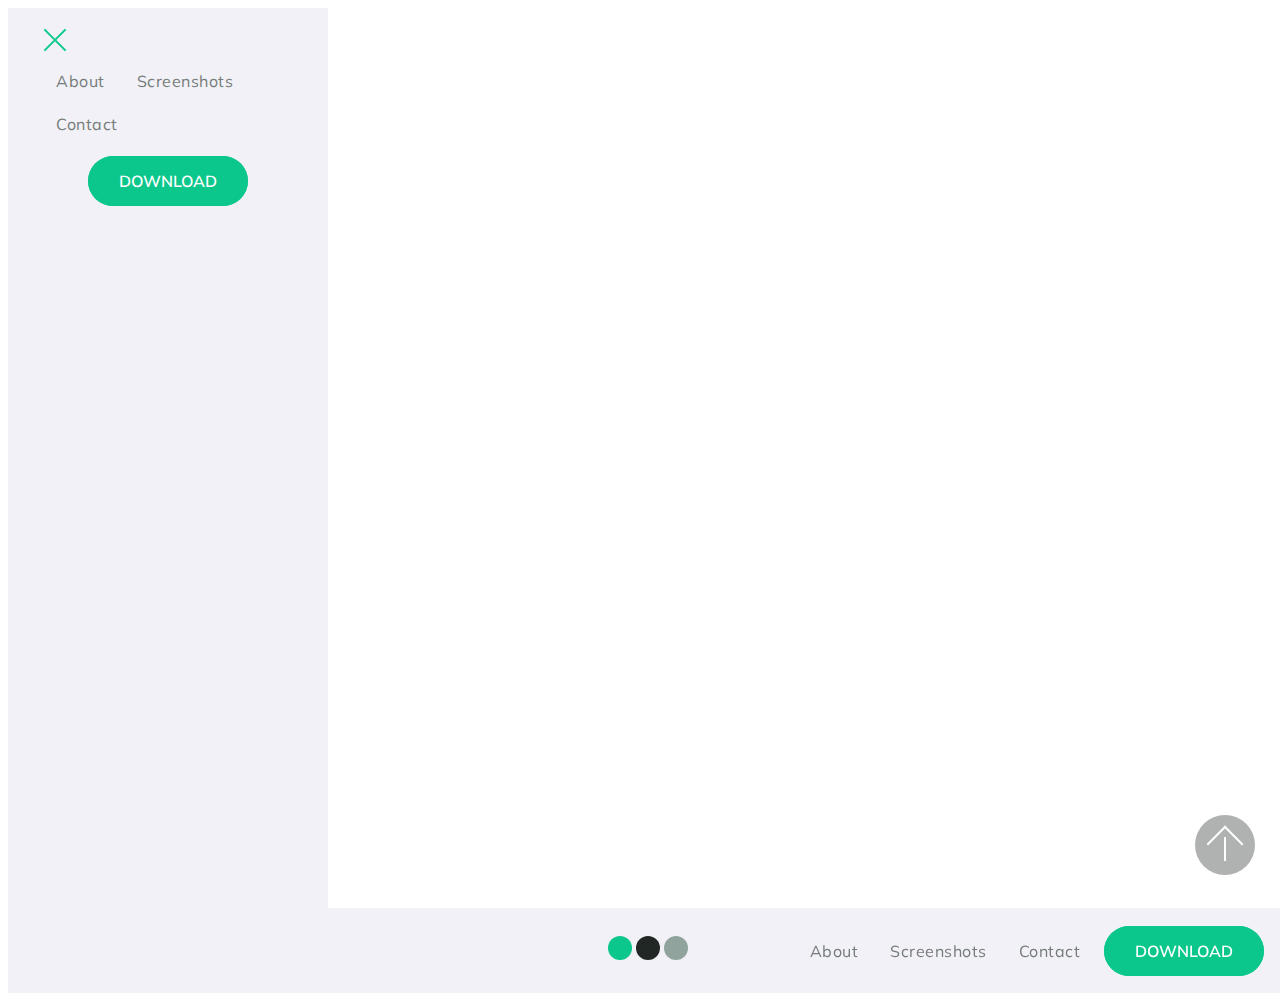
==== download.html @ 9a580a39 "Added Website Files" ====
<!DOCTYPE html>
<html amp >
<head>
  
  <meta charset="UTF-8">
  <meta http-equiv="X-UA-Compatible" content="IE=edge">
  
  <meta name="viewport" content="width=device-width, initial-scale=1, minimum-scale=1">
  <link rel="shortcut icon" href="assets/images/marcouberweed.svg" type="image/x-icon">
  <meta name="description" content="">
  
  <title>Joyleaf | Download</title>
  
<link rel="canonical" href="download.html">
 <style amp-boilerplate>body{-webkit-animation:-amp-start 8s steps(1,end) 0s 1 normal both;-moz-animation:-amp-start 8s steps(1,end) 0s 1 normal both;-ms-animation:-amp-start 8s steps(1,end) 0s 1 normal both;animation:-amp-start 8s steps(1,end) 0s 1 normal both}@-webkit-keyframes -amp-start{from{visibility:hidden}to{visibility:visible}}@-moz-keyframes -amp-start{from{visibility:hidden}to{visibility:visible}}@-ms-keyframes -amp-start{from{visibility:hidden}to{visibility:visible}}@-o-keyframes -amp-start{from{visibility:hidden}to{visibility:visible}}@keyframes -amp-start{from{visibility:hidden}to{visibility:visible}}</style>
<noscript><style amp-boilerplate>body{-webkit-animation:none;-moz-animation:none;-ms-animation:none;animation:none}</style></noscript>
<link href="https://fonts.googleapis.com/css?family=Muli:200,200i,300,300i,400,400i,600,600i,700,700i,800,800i" rel="stylesheet">
 
 <style amp-custom>div, span, p, a, ul, li{font:inherit}*{box-sizing:border-box;outline:none}*:focus{outline:none}body{position:relative;font-style:normal;line-height:1.5;color:#000000}section{background-color:#ffffff;background-position:50% 50%;background-repeat:no-repeat;background-size:cover;overflow:hidden;padding:30px 0}section, .container{position:relative;word-wrap:break-word}p, li{letter-spacing:0.5px;line-height:1.7}ul, p{margin-bottom:0;margin-top:0}a{cursor:pointer}a, a:hover{text-decoration:none}.display-4{word-break:break-word;word-wrap:break-word}strong{font-weight:bold}body{height:auto;min-height:100vh}.mbr-text{font-style:normal;line-height:1.6;width:100%}.btn{text-align:center;position:relative;font-weight:600;font-style:normal;white-space:normal;word-break:break-word;overflow:hidden;z-index:1;margin-left:0.5rem;margin-right:0.5rem;border:1px solid}.gallery-img-wrap amp-img{height:100%}.mbr-white{color:#ffffff}.align-center{text-align:center}@media (max-width: 767px){.align-center{text-align:center}}.mbr-section-btn{margin-left:-.8rem;margin-right:-.8rem;font-size:0}nav .mbr-section-btn{margin-left:0rem;margin-right:0rem}.is-builder section.horizontal-menu .ampstart-btn{display:none}amp-img{width:100%}amp-img img{max-height:100%;max-width:100%}.is-builder amp-img > a + img[async], .is-builder amp-img > a + img[decoding="async"]{display:none}html:not(.is-builder) amp-img > a{position:absolute;top:0;bottom:0;left:0;right:0;z-index:1}.is-builder .temp-amp-sizer{position:absolute}.is-builder amp-youtube .temp-amp-sizer, .is-builder amp-vimeo .temp-amp-sizer{position:static}.is-builder section.horizontal-menu .ampstart-btn{display:none}.mobirise-spinner{position:absolute;top:50%;left:40%;margin-left:10%;-webkit-transform:translate3d(-50%,-50%,0);z-index:4}.mobirise-spinner em{width:24px;height:24px;border-radius:100%;display:inline-block;-webkit-animation:slide 1s infinite}.mobirise-spinner em:nth-child(1){-webkit-animation-delay:0.1s}.mobirise-spinner em:nth-child(2){-webkit-animation-delay:0.2s}.mobirise-spinner em:nth-child(3){-webkit-animation-delay:0.3s}@-moz-keyframes slide{}@-webkit-keyframes slide{}@-o-keyframes slide{}@keyframes slide{}.mobirise-loader .amp-active > div{display:none}.container{padding-right:1rem;padding-left:1rem;width:100%;margin-right:auto;margin-left:auto}@media (max-width: 767px){.container{max-width:540px}}@media (min-width: 768px){.container{max-width:720px}}@media (min-width: 992px){.container{max-width:960px}}@media (min-width: 1200px){.container{max-width:1140px}}.mbr-flex{display:flex}.mbr-jc-c{justify-content:center}.mbr-px-2{padding-left:1rem;padding-right:1rem}.mbr-py-3{padding-top:1.5rem;padding-bottom:1.5rem}@media (max-width: 991px){.mbr-py-3{padding-top:1rem;padding-bottom:1rem}}amp-img{height:100%;width:100%}amp-sidebar{background:transparent}#scrollToTopMarker{position:absolute;width:0px;height:0px;top:300px}#scrollToTopButton{position:fixed;bottom:25px;right:25px;opacity:.4;z-index:5000;font-size:32px;height:60px;width:60px;border:none;border-radius:3px;cursor:pointer}#scrollToTopButton:focus{outline:none}#scrollToTopButton a:before{content:'';position:absolute;height:40%;top:36%;width:2px;left:calc(50% - 1px)}#scrollToTopButton a:after{content:'';position:absolute;border-top:2px solid;border-right:2px solid;width:40%;height:40%;left:calc(30% - 1px);bottom:30%;transform:rotate(-45deg)}.is-builder #scrollToTopButton a:after{left:30%}@keyframes btnPlay{}.btn-play span.amp-iconfont{font-size:1.5rem;position:relative;z-index:1;cursor:pointer}p.mbr-text{color:#75757c}body{font-family:Muli}.display-4{font-family:'Muli',sans-serif;font-size:1rem;line-height:1.4}@media (max-width: 768px){.display-4{font-size:0.8rem;font-size:calc( 1rem + (1 - 1) * ((100vw - 20rem) / (48 - 20)));line-height:calc( 1.4 * (1rem + (1 - 1) * ((100vw - 20rem) / (48 - 20))))}}.btn{padding:14px 30px;border-radius:true}.btn-primary, .btn-primary:active{background-color:#0bc78b;border-color:#0bc78b;color:#ffffff}.btn-primary:hover, .btn-primary:focus{background-color:#089769;border-color:#089769;color:#ffffff}.btn-primary:disabled{color:#ffffff;background-color:#089769;border-color:#089769}.text-info{color:#757c79}a[class*="text-"], .amp-iconfont{transition:0.2s ease-in-out}.amp-iconfont{color:#0bc78b}a.text-info:hover, a.text-info:focus{color:#2b2d2c}.mobirise-spinner em:nth-child(1){background:#0bc78b}.mobirise-spinner em:nth-child(2){background:#212725}.mobirise-spinner em:nth-child(3){background:#90a49d}#scrollToTopButton{background-color:#3a403e;border-radius:50%}#scrollToTopButton a:before{background:#ffffff}#scrollToTopButton a:after{border-top-color:#ffffff;border-right-color:#ffffff}.btn{border-radius:100px}.cid-rvslEOBmz8{padding:0}.cid-rvslEOBmz8 .navbar{z-index:100;display:flex;-webkit-flex-direction:row;-ms-flex-direction:row;flex-direction:row;width:100%;min-height:77px;transition:all .3s;background-color:#f1f1f7}.cid-rvslEOBmz8 .navbar .navbar-logo{margin-right:.8rem}.cid-rvslEOBmz8 .navbar .navbar-collapse{min-width:300px;display:flex;-webkit-justify-content:flex-end;justify-content:flex-end;z-index:1;-webkit-flex-basis:100%;flex-basis:100%;-webkit-align-items:center;align-items:center}@media (max-width: 991px){.cid-rvslEOBmz8 .navbar .navbar-collapse{display:none;width:100%;position:absolute;top:0;right:0;min-height:100vh;background:#f1f1f7;padding:1rem 2rem 1rem 2rem}.cid-rvslEOBmz8 .navbar .navbar-brand{-ms-flex-negative:initial;flex-shrink:initial;word-break:break-word}}.cid-rvslEOBmz8 .navbar-brand{display:flex;-webkit-flex-shrink:0;flex-shrink:0;-webkit-align-items:center;align-items:center;margin-right:0;padding:0;transition:all .3s;word-break:break-word;z-index:1}.cid-rvslEOBmz8 .nav-item:focus, .cid-rvslEOBmz8 .nav-link:focus{outline:none}.cid-rvslEOBmz8 .navbar-nav{list-style-type:none;display:flex;-webkit-flex-direction:row;-ms-flex-direction:row;flex-direction:row;padding-left:0}.cid-rvslEOBmz8 .navbar-nav .nav-item .nav-link{margin:.667em 1em;font-weight:normal}@media (max-width: 991px){.cid-rvslEOBmz8 ul.navbar-nav{-webkit-box-orient:vertical;-webkit-box-direction:normal;-ms-flex-direction:column;flex-direction:column}.cid-rvslEOBmz8 ul.navbar-nav li{margin:auto}}.cid-rvslEOBmz8 .navbar-expand-lg .navbar-nav .nav-link{padding:0}.cid-rvslEOBmz8 ul.navbar-nav{-webkit-flex-wrap:wrap;-ms-flex-wrap:wrap;flex-wrap:wrap}.cid-rvslEOBmz8 .navbar-buttons{text-align:center}.cid-rvslEOBmz8 button.navbar-toggler{display:none;outline:none;width:31px;height:20px;cursor:pointer;transition:all .2s;position:relative;-webkit-align-self:center;align-self:center}.cid-rvslEOBmz8 button.navbar-toggler .hamburger span{position:absolute;right:0;width:30px;height:2px;border-right:5px;background-color:#0bc78b}.cid-rvslEOBmz8 button.navbar-toggler .hamburger span:nth-child(1){top:0;transition:all .2s}.cid-rvslEOBmz8 button.navbar-toggler .hamburger span:nth-child(2){top:8px;transition:all .15s}.cid-rvslEOBmz8 button.navbar-toggler .hamburger span:nth-child(3){top:8px;transition:all .15s}.cid-rvslEOBmz8 button.navbar-toggler .hamburger span:nth-child(4){top:16px;transition:all .2s}.cid-rvslEOBmz8 .navbar-dropdown{padding:.5rem 1rem;position:fixed}.cid-rvslEOBmz8 a.nav-link{display:flex;-webkit-align-items:center;align-items:center;-webkit-justify-content:space-between;justify-content:space-between}.cid-rvslEOBmz8 .ampstart-btn{display:flex;-webkit-align-self:center;align-self:center}.cid-rvslEOBmz8 .ampstart-btn.hamburger{position:absolute;right:20px;margin-left:auto;width:30px;height:20px;background:none;border:none;cursor:pointer;z-index:1000}.cid-rvslEOBmz8 .ampstart-btn.hamburger.sticky-but{position:fixed}.cid-rvslEOBmz8 .ampstart-btn.hamburger:focus{outline:none}.cid-rvslEOBmz8 .ampstart-btn.hamburger span{position:absolute;right:0;width:30px;height:2px;border-right:5px;background-color:#0bc78b}.cid-rvslEOBmz8 .ampstart-btn.hamburger span:nth-child(1){top:0;transition:all .2s}.cid-rvslEOBmz8 .ampstart-btn.hamburger span:nth-child(2){top:8px;transition:all .15s}.cid-rvslEOBmz8 .ampstart-btn.hamburger span:nth-child(3){top:8px;transition:all .15s}.cid-rvslEOBmz8 .ampstart-btn.hamburger span:nth-child(4){top:16px;transition:all .2s}@media (min-width: 992px){.cid-rvslEOBmz8 .ampstart-btn, .cid-rvslEOBmz8 amp-sidebar{display:none}}.cid-rvslEOBmz8 amp-sidebar{min-width:260px;z-index:1050;background-color:#f1f1f7}.cid-rvslEOBmz8 amp-sidebar.open:after{content:'';position:absolute;top:0;left:0;bottom:0;right:0;background-color:red}.cid-rvslEOBmz8 .builder-sidebar{min-width:300px;background-color:#f1f1f7;position:relative;min-height:100vh;z-index:1030;padding:1rem 2rem;max-width:20rem}.cid-rvslEOBmz8 .close-sidebar{width:30px;height:30px;position:relative;cursor:pointer;background-color:transparent;border:none}.cid-rvslEOBmz8 .close-sidebar:focus{outline:2px auto #0bc78b}.cid-rvslEOBmz8 .close-sidebar span{position:absolute;left:0;width:30px;height:2px;border-right:5px;background-color:#0bc78b}.cid-rvslEOBmz8 .close-sidebar span:nth-child(1){transform:rotate(45deg)}.cid-rvslEOBmz8 .close-sidebar span:nth-child(2){transform:rotate(-45deg)}.cid-rvslEOBmz8 amp-img{width:45px;height:auto;display:flex;-webkit-align-items:center;align-items:center}.cid-rvslEOBmz8 amp-img img{object-fit:contain}@media (max-width: 768px){.cid-rvslEOBmz8 amp-img{max-width:55px}}.cid-rvslEOBmz8 .social .iconfont-wrapper .amp-iconfont{color:#7567f8;font-size:1.5rem}.cid-rvsxxgWbtZ{padding-top:0rem;padding-bottom:2rem;background-color:#0bc78b}.cid-rvsxxgWbtZ .copyright .mbr-text{color:#ffffff}</style>
 
  <script async  src="https://cdn.ampproject.org/v0.js"></script>
  <script async custom-element="amp-analytics" src="https://cdn.ampproject.org/v0/amp-analytics-0.1.js"></script>
  <script async custom-element="amp-animation" src="https://cdn.ampproject.org/v0/amp-animation-0.1.js"></script>
  <script async custom-element="amp-sidebar" src="https://cdn.ampproject.org/v0/amp-sidebar-0.1.js"></script>
  <script async custom-element="amp-position-observer" src="https://cdn.ampproject.org/v0/amp-position-observer-0.1.js"></script>
  
  
</head>
<body><div id="top-page"></div>                                         <amp-animation id="showScrollToTopAnim" layout="nodisplay">                                             <script type="application/json">                                             {                                                 "duration": "200ms",                                                 "fill": "both",                                                 "iterations": "1",                                                 "direction": "alternate",                                                 "animations": [                                                     {                                                         "selector": "#scrollToTopButton",                                                         "keyframes": [                                                             { "opacity": "0.4", "visibility": "visible" }                                                         ]                                                     }                                                 ]                                             }                                             </script>                                         </amp-animation>                                         <amp-animation id="hideScrollToTopAnim" layout="nodisplay">                                             <script type="application/json">                                             {                                                 "duration": "200ms",                                                 "fill": "both",                                                 "iterations": "1",                                                 "direction": "alternate",                                                 "animations": [                                                     {                                                         "selector": "#scrollToTopButton",                                                         "keyframes": [                                                             { "opacity": "0", "visibility": "hidden" }                                                         ]                                                     }                                                 ]                                             }                                             </script>                                         </amp-animation>                                         <div id="scrollToTopMarker">                                             <amp-position-observer on="enter:hideScrollToTopAnim.start; exit:showScrollToTopAnim.start" layout="nodisplay">                                             </amp-position-observer>                                         </div><amp-sidebar id="sidebar" class="cid-rvslEOBmz8" layout="nodisplay" side="right">
		<div class="builder-sidebar" id="builder-sidebar">
			<button on="tap:sidebar.close" class="close-sidebar">
				<span></span>
				<span></span>
			</button>
		
			
			<!-- List -->
			<ul class="navbar-nav nav-dropdown" data-app-modern-menu="true"><li class="nav-item">
					<a class="nav-link link text-info display-4" href="index.html#features4-4">
						About</a>
				</li>
				
				<li class="nav-item">
					<a class="nav-link link text-info display-4" href="index.html#content11-5">
						Screenshots<br></a>
				</li>
				<li class="nav-item">
					<a class="nav-link link text-info display-4" href="index.html#contacts3-6">
						Contact
					</a>
				</li></ul>
			<!-- Social -->
			
			<!-- Button -->
			<div class="navbar-buttons mbr-section-btn mbr-py-3"><a class="btn btn-primary display-4" href="download.html">
					DOWNLOAD</a></div>
		</div>
	</amp-sidebar>
  <section class="menu1 menu horizontal-menu cid-rvslEOBmz8" id="menu2-j">
	<!--  -->
	
	<!--  -->
	<!-- Navbar -->
	<nav class="navbar navbar-dropdown navbar-fixed-top navbar-expand-lg">
		<!-- Wrapper-Brand -->
		<div class="navbar-brand">
			<!-- Logo -->
			<span class="navbar-logo">
				<amp-img src="assets/images/marcouberweed.svg" layout="responsive" width="44.72" height="156" alt="" class="mobirise-loader">
					<div placeholder="" class="placeholder">
                                <div class="mobirise-spinner">
                                    <em></em>
                                    <em></em>
                                    <em></em>
                                </div></div>
					
				</amp-img>
			</span>
			<!-- Brand -->
			
		</div>
		<!-- Menu  -->
		<div class="collapse navbar-collapse" id="navbarSupportedContent">
			
			<!-- List -->
			<ul class="navbar-nav nav-dropdown" data-app-modern-menu="true"><li class="nav-item">
					<a class="nav-link link text-info display-4" href="index.html#features4-4">
						About</a>
				</li>
				
				<li class="nav-item">
					<a class="nav-link link text-info display-4" href="index.html#content11-5">
						Screenshots<br></a>
				</li>
				<li class="nav-item">
					<a class="nav-link link text-info display-4" href="index.html#contacts3-6">
						Contact
					</a>
				</li></ul>
			<!-- Social -->
			
			<!-- Button -->
			<div class="navbar-buttons mbr-section-btn mbr-py-3"><a class="btn btn-primary display-4" href="download.html">
					DOWNLOAD</a></div>
		</div>
		
		<button on="tap:sidebar.toggle" class="ampstart-btn hamburger sticky-but">
			<span></span>
			<span></span>
			<span></span>
			<span></span>
		</button>
	</nav>
	<!-- AMP plug -->
	
</section>

<section class="footer4 cid-rvsxxgWbtZ" id="footer4-k">
    <!--  -->
    
    <!--  -->
    <!-- Overlay -->
    
    <!-- Container -->
    <div class="footer-container container">
        
        <div class="copyright mbr-px-2 mbr-flex mbr-jc-c">
            <p class="mbr-text mbr-fonts-style mbr-white align-center display-4">© Copyright 2019&nbsp;<strong>PO_Design</strong><br>All Rights Reserved</p>
        </div>
    </div>
</section>


  
  
<button id="scrollToTopButton" on="tap:top-page.scrollTo(duration=200)">                                         <a class="scroll-to-top-arrow"></a>                                     </button></body>
</html>
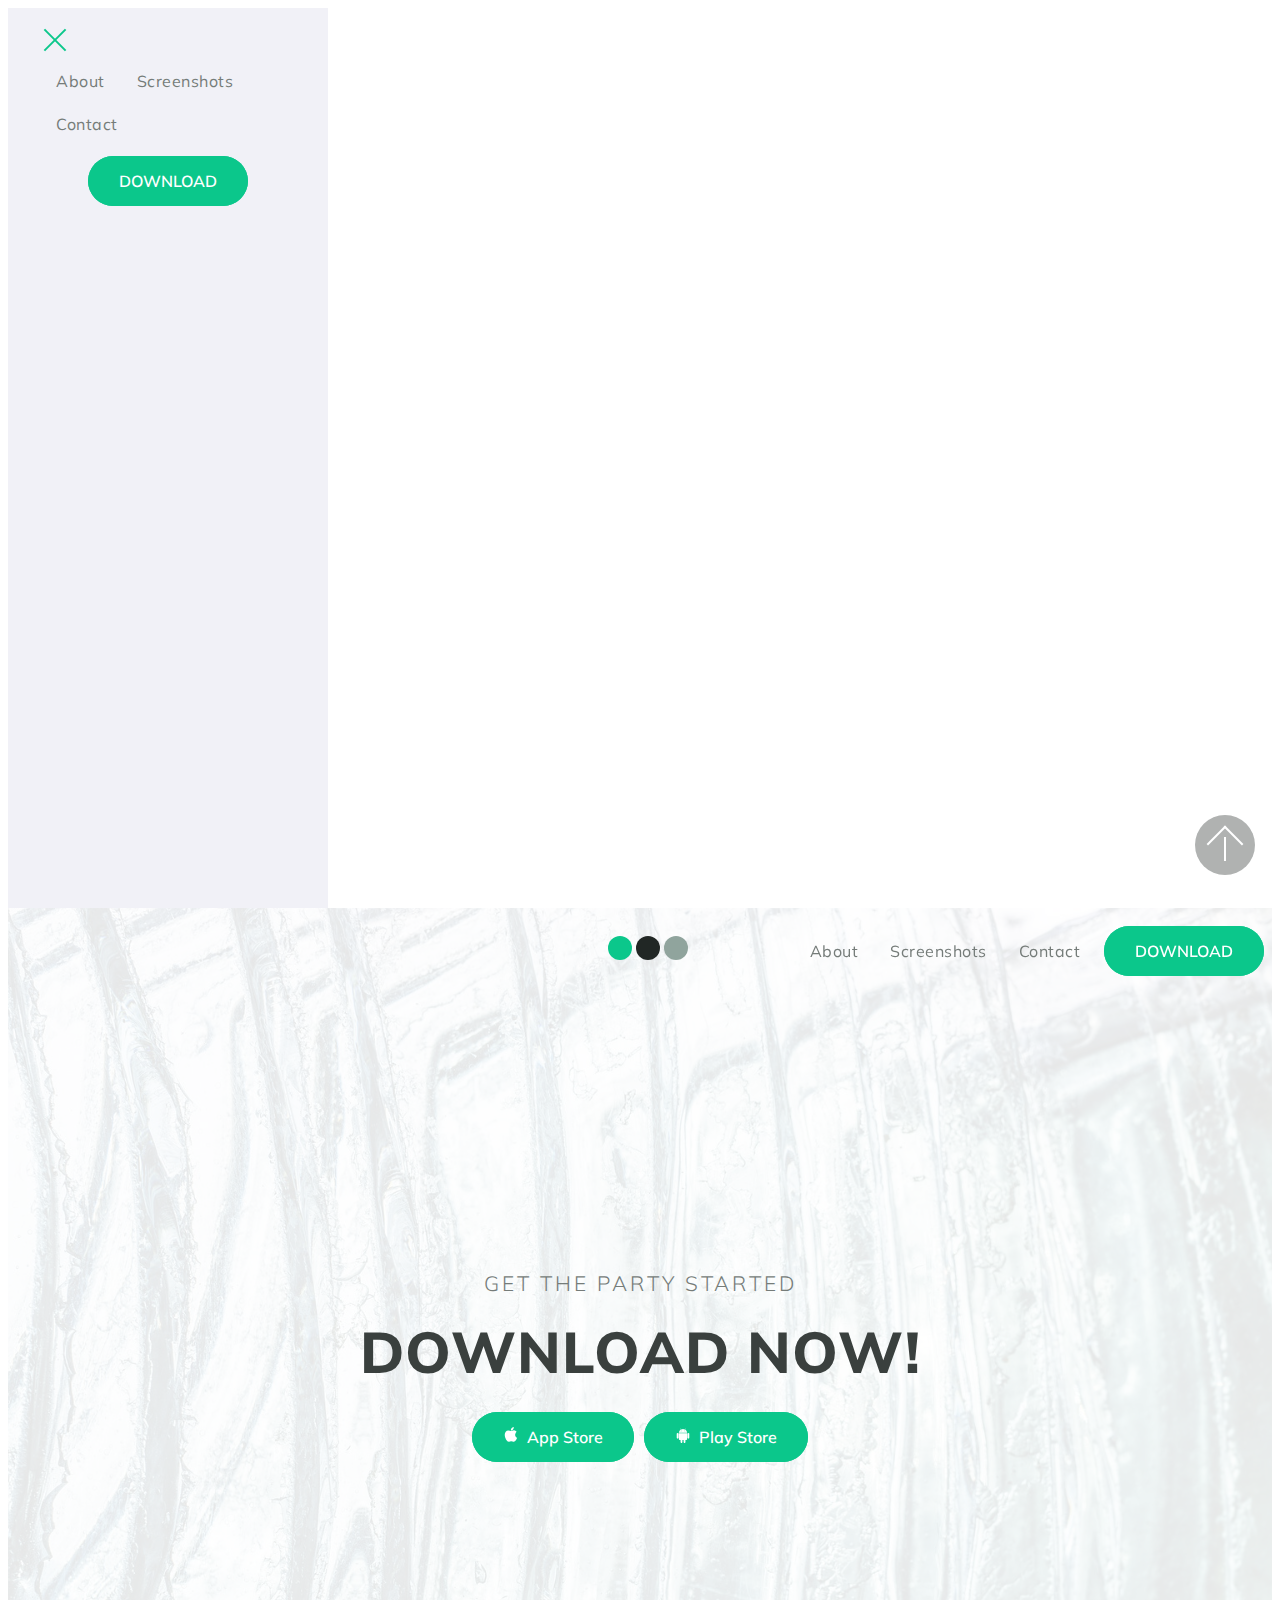
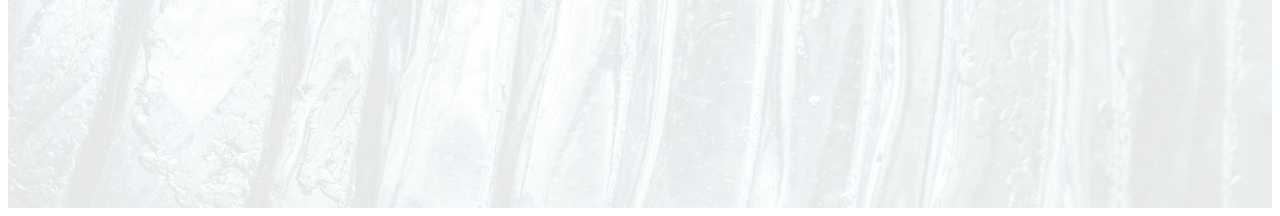
==== commit 1f70eb62: "Updated The Website's Look" ====
--- a/download.html
+++ b/download.html
@@ -16,17 +16,22 @@
 <noscript><style amp-boilerplate>body{-webkit-animation:none;-moz-animation:none;-ms-animation:none;animation:none}</style></noscript>
 <link href="https://fonts.googleapis.com/css?family=Muli:200,200i,300,300i,400,400i,600,600i,700,700i,800,800i" rel="stylesheet">
  
- <style amp-custom>div, span, p, a, ul, li{font:inherit}*{box-sizing:border-box;outline:none}*:focus{outline:none}body{position:relative;font-style:normal;line-height:1.5;color:#000000}section{background-color:#ffffff;background-position:50% 50%;background-repeat:no-repeat;background-size:cover;overflow:hidden;padding:30px 0}section, .container{position:relative;word-wrap:break-word}p, li{letter-spacing:0.5px;line-height:1.7}ul, p{margin-bottom:0;margin-top:0}a{cursor:pointer}a, a:hover{text-decoration:none}.display-4{word-break:break-word;word-wrap:break-word}strong{font-weight:bold}body{height:auto;min-height:100vh}.mbr-text{font-style:normal;line-height:1.6;width:100%}.btn{text-align:center;position:relative;font-weight:600;font-style:normal;white-space:normal;word-break:break-word;overflow:hidden;z-index:1;margin-left:0.5rem;margin-right:0.5rem;border:1px solid}.gallery-img-wrap amp-img{height:100%}.mbr-white{color:#ffffff}.align-center{text-align:center}@media (max-width: 767px){.align-center{text-align:center}}.mbr-section-btn{margin-left:-.8rem;margin-right:-.8rem;font-size:0}nav .mbr-section-btn{margin-left:0rem;margin-right:0rem}.is-builder section.horizontal-menu .ampstart-btn{display:none}amp-img{width:100%}amp-img img{max-height:100%;max-width:100%}.is-builder amp-img > a + img[async], .is-builder amp-img > a + img[decoding="async"]{display:none}html:not(.is-builder) amp-img > a{position:absolute;top:0;bottom:0;left:0;right:0;z-index:1}.is-builder .temp-amp-sizer{position:absolute}.is-builder amp-youtube .temp-amp-sizer, .is-builder amp-vimeo .temp-amp-sizer{position:static}.is-builder section.horizontal-menu .ampstart-btn{display:none}.mobirise-spinner{position:absolute;top:50%;left:40%;margin-left:10%;-webkit-transform:translate3d(-50%,-50%,0);z-index:4}.mobirise-spinner em{width:24px;height:24px;border-radius:100%;display:inline-block;-webkit-animation:slide 1s infinite}.mobirise-spinner em:nth-child(1){-webkit-animation-delay:0.1s}.mobirise-spinner em:nth-child(2){-webkit-animation-delay:0.2s}.mobirise-spinner em:nth-child(3){-webkit-animation-delay:0.3s}@-moz-keyframes slide{}@-webkit-keyframes slide{}@-o-keyframes slide{}@keyframes slide{}.mobirise-loader .amp-active > div{display:none}.container{padding-right:1rem;padding-left:1rem;width:100%;margin-right:auto;margin-left:auto}@media (max-width: 767px){.container{max-width:540px}}@media (min-width: 768px){.container{max-width:720px}}@media (min-width: 992px){.container{max-width:960px}}@media (min-width: 1200px){.container{max-width:1140px}}.mbr-flex{display:flex}.mbr-jc-c{justify-content:center}.mbr-px-2{padding-left:1rem;padding-right:1rem}.mbr-py-3{padding-top:1.5rem;padding-bottom:1.5rem}@media (max-width: 991px){.mbr-py-3{padding-top:1rem;padding-bottom:1rem}}amp-img{height:100%;width:100%}amp-sidebar{background:transparent}#scrollToTopMarker{position:absolute;width:0px;height:0px;top:300px}#scrollToTopButton{position:fixed;bottom:25px;right:25px;opacity:.4;z-index:5000;font-size:32px;height:60px;width:60px;border:none;border-radius:3px;cursor:pointer}#scrollToTopButton:focus{outline:none}#scrollToTopButton a:before{content:'';position:absolute;height:40%;top:36%;width:2px;left:calc(50% - 1px)}#scrollToTopButton a:after{content:'';position:absolute;border-top:2px solid;border-right:2px solid;width:40%;height:40%;left:calc(30% - 1px);bottom:30%;transform:rotate(-45deg)}.is-builder #scrollToTopButton a:after{left:30%}@keyframes btnPlay{}.btn-play span.amp-iconfont{font-size:1.5rem;position:relative;z-index:1;cursor:pointer}p.mbr-text{color:#75757c}body{font-family:Muli}.display-4{font-family:'Muli',sans-serif;font-size:1rem;line-height:1.4}@media (max-width: 768px){.display-4{font-size:0.8rem;font-size:calc( 1rem + (1 - 1) * ((100vw - 20rem) / (48 - 20)));line-height:calc( 1.4 * (1rem + (1 - 1) * ((100vw - 20rem) / (48 - 20))))}}.btn{padding:14px 30px;border-radius:true}.btn-primary, .btn-primary:active{background-color:#0bc78b;border-color:#0bc78b;color:#ffffff}.btn-primary:hover, .btn-primary:focus{background-color:#089769;border-color:#089769;color:#ffffff}.btn-primary:disabled{color:#ffffff;background-color:#089769;border-color:#089769}.text-info{color:#757c79}a[class*="text-"], .amp-iconfont{transition:0.2s ease-in-out}.amp-iconfont{color:#0bc78b}a.text-info:hover, a.text-info:focus{color:#2b2d2c}.mobirise-spinner em:nth-child(1){background:#0bc78b}.mobirise-spinner em:nth-child(2){background:#212725}.mobirise-spinner em:nth-child(3){background:#90a49d}#scrollToTopButton{background-color:#3a403e;border-radius:50%}#scrollToTopButton a:before{background:#ffffff}#scrollToTopButton a:after{border-top-color:#ffffff;border-right-color:#ffffff}.btn{border-radius:100px}.cid-rvslEOBmz8{padding:0}.cid-rvslEOBmz8 .navbar{z-index:100;display:flex;-webkit-flex-direction:row;-ms-flex-direction:row;flex-direction:row;width:100%;min-height:77px;transition:all .3s;background-color:#f1f1f7}.cid-rvslEOBmz8 .navbar .navbar-logo{margin-right:.8rem}.cid-rvslEOBmz8 .navbar .navbar-collapse{min-width:300px;display:flex;-webkit-justify-content:flex-end;justify-content:flex-end;z-index:1;-webkit-flex-basis:100%;flex-basis:100%;-webkit-align-items:center;align-items:center}@media (max-width: 991px){.cid-rvslEOBmz8 .navbar .navbar-collapse{display:none;width:100%;position:absolute;top:0;right:0;min-height:100vh;background:#f1f1f7;padding:1rem 2rem 1rem 2rem}.cid-rvslEOBmz8 .navbar .navbar-brand{-ms-flex-negative:initial;flex-shrink:initial;word-break:break-word}}.cid-rvslEOBmz8 .navbar-brand{display:flex;-webkit-flex-shrink:0;flex-shrink:0;-webkit-align-items:center;align-items:center;margin-right:0;padding:0;transition:all .3s;word-break:break-word;z-index:1}.cid-rvslEOBmz8 .nav-item:focus, .cid-rvslEOBmz8 .nav-link:focus{outline:none}.cid-rvslEOBmz8 .navbar-nav{list-style-type:none;display:flex;-webkit-flex-direction:row;-ms-flex-direction:row;flex-direction:row;padding-left:0}.cid-rvslEOBmz8 .navbar-nav .nav-item .nav-link{margin:.667em 1em;font-weight:normal}@media (max-width: 991px){.cid-rvslEOBmz8 ul.navbar-nav{-webkit-box-orient:vertical;-webkit-box-direction:normal;-ms-flex-direction:column;flex-direction:column}.cid-rvslEOBmz8 ul.navbar-nav li{margin:auto}}.cid-rvslEOBmz8 .navbar-expand-lg .navbar-nav .nav-link{padding:0}.cid-rvslEOBmz8 ul.navbar-nav{-webkit-flex-wrap:wrap;-ms-flex-wrap:wrap;flex-wrap:wrap}.cid-rvslEOBmz8 .navbar-buttons{text-align:center}.cid-rvslEOBmz8 button.navbar-toggler{display:none;outline:none;width:31px;height:20px;cursor:pointer;transition:all .2s;position:relative;-webkit-align-self:center;align-self:center}.cid-rvslEOBmz8 button.navbar-toggler .hamburger span{position:absolute;right:0;width:30px;height:2px;border-right:5px;background-color:#0bc78b}.cid-rvslEOBmz8 button.navbar-toggler .hamburger span:nth-child(1){top:0;transition:all .2s}.cid-rvslEOBmz8 button.navbar-toggler .hamburger span:nth-child(2){top:8px;transition:all .15s}.cid-rvslEOBmz8 button.navbar-toggler .hamburger span:nth-child(3){top:8px;transition:all .15s}.cid-rvslEOBmz8 button.navbar-toggler .hamburger span:nth-child(4){top:16px;transition:all .2s}.cid-rvslEOBmz8 .navbar-dropdown{padding:.5rem 1rem;position:fixed}.cid-rvslEOBmz8 a.nav-link{display:flex;-webkit-align-items:center;align-items:center;-webkit-justify-content:space-between;justify-content:space-between}.cid-rvslEOBmz8 .ampstart-btn{display:flex;-webkit-align-self:center;align-self:center}.cid-rvslEOBmz8 .ampstart-btn.hamburger{position:absolute;right:20px;margin-left:auto;width:30px;height:20px;background:none;border:none;cursor:pointer;z-index:1000}.cid-rvslEOBmz8 .ampstart-btn.hamburger.sticky-but{position:fixed}.cid-rvslEOBmz8 .ampstart-btn.hamburger:focus{outline:none}.cid-rvslEOBmz8 .ampstart-btn.hamburger span{position:absolute;right:0;width:30px;height:2px;border-right:5px;background-color:#0bc78b}.cid-rvslEOBmz8 .ampstart-btn.hamburger span:nth-child(1){top:0;transition:all .2s}.cid-rvslEOBmz8 .ampstart-btn.hamburger span:nth-child(2){top:8px;transition:all .15s}.cid-rvslEOBmz8 .ampstart-btn.hamburger span:nth-child(3){top:8px;transition:all .15s}.cid-rvslEOBmz8 .ampstart-btn.hamburger span:nth-child(4){top:16px;transition:all .2s}@media (min-width: 992px){.cid-rvslEOBmz8 .ampstart-btn, .cid-rvslEOBmz8 amp-sidebar{display:none}}.cid-rvslEOBmz8 amp-sidebar{min-width:260px;z-index:1050;background-color:#f1f1f7}.cid-rvslEOBmz8 amp-sidebar.open:after{content:'';position:absolute;top:0;left:0;bottom:0;right:0;background-color:red}.cid-rvslEOBmz8 .builder-sidebar{min-width:300px;background-color:#f1f1f7;position:relative;min-height:100vh;z-index:1030;padding:1rem 2rem;max-width:20rem}.cid-rvslEOBmz8 .close-sidebar{width:30px;height:30px;position:relative;cursor:pointer;background-color:transparent;border:none}.cid-rvslEOBmz8 .close-sidebar:focus{outline:2px auto #0bc78b}.cid-rvslEOBmz8 .close-sidebar span{position:absolute;left:0;width:30px;height:2px;border-right:5px;background-color:#0bc78b}.cid-rvslEOBmz8 .close-sidebar span:nth-child(1){transform:rotate(45deg)}.cid-rvslEOBmz8 .close-sidebar span:nth-child(2){transform:rotate(-45deg)}.cid-rvslEOBmz8 amp-img{width:45px;height:auto;display:flex;-webkit-align-items:center;align-items:center}.cid-rvslEOBmz8 amp-img img{object-fit:contain}@media (max-width: 768px){.cid-rvslEOBmz8 amp-img{max-width:55px}}.cid-rvslEOBmz8 .social .iconfont-wrapper .amp-iconfont{color:#7567f8;font-size:1.5rem}.cid-rvsxxgWbtZ{padding-top:0rem;padding-bottom:2rem;background-color:#0bc78b}.cid-rvsxxgWbtZ .copyright .mbr-text{color:#ffffff}</style>
+ <style amp-custom> 
+div,span,h1,h2,h3,h4,h5,h6,p,blockquote,a,ol,ul,li,figcaption,textarea,input{font: inherit;}*{box-sizing: border-box;outline: none;}*:focus{outline: none;}body{position: relative;font-style: normal;line-height: 1.5;color: #000000;}section{background-color: #ffffff;background-position: 50% 50%;background-repeat: no-repeat;background-size: cover;overflow: hidden;padding: 30px 0;}section,.container,.container-fluid{position: relative;word-wrap: break-word;}h1,h2,h3,h4,h5,h6{margin: 0;padding: 0;}p,li,blockquote{letter-spacing: 0.5px;line-height: 1.7;}ul,ol,blockquote,p{margin-bottom: 0;margin-top: 0;}a{cursor: pointer;}a,a:hover{text-decoration: none;}a.mbr-iconfont:hover{text-decoration: none;}h1,h2,h3,h4,h5,h6,.display-1,.display-2,.display-4,.display-5,.display-7{word-break: break-word;word-wrap: break-word;}b,strong{font-weight: bold;}blockquote{padding: 10px 0 10px 20px;position: relative;border-left: 3px solid;}input:-webkit-autofill,input:-webkit-autofill:hover,input:-webkit-autofill:focus,input:-webkit-autofill:active{transition-delay: 9999s;transition-property: background-color,color;}html,body{height: auto;min-height: 100vh;}.mbr-section-title{margin: 0;padding: 0;font-style: normal;line-height: 1.2;width: 100%;}.mbr-section-subtitle{line-height: 1.3;width: 100%;}.mbr-text{font-style: normal;line-height: 1.6;width: 100%;}.mbr-figure{align-self: center;}.btn{text-align: center;position: relative;font-weight: 600;font-style: normal;white-space: normal;word-break: break-word;overflow: hidden;z-index: 1;margin-left: 0.5rem;margin-right: 0.5rem;border: 1px solid;}.btn-form{padding: 1rem 2rem;}.btn-form:hover{cursor: pointer;}.note-popover .btn:after{display: none;}.card-title{margin: 0;}.card-img{position: relative;border-radius: 0;width: auto;flex-shrink: 0;}.card-img img{width: 100%;}.card{position: relative;background-color: transparent;border: none;border-radius: 0;width: 100%;padding-left: 1rem;padding-right: 1rem;}.card .card-wrapper{height: 100%;}@media (max-width: 767px){.card .card-wrapper{flex-direction: column;}} .card img{height: 100%;object-fit: cover;object-position: center;}@media (min-width: 992px){.lg-pb{padding-bottom: 3rem;}}@media (max-width: 991px){.md-pb{padding-bottom: 2rem;}}.card-inner,.items-list{display: flex;flex-direction: column;}.items-list{list-style-type: none;padding: 0;}.items-list .list-item{padding: 1rem 2rem;}.card-head{padding: 1.5rem 2rem;}.card-price-wrap{padding: 1rem 2rem;display: flex;flex-direction: column;}.card-button{padding: 1rem;margin: 0;}.gallery-img-wrap{position: relative;height: 100%;}.gallery-img-wrap:hover{cursor: pointer;}.gallery-img-wrap:hover span,.gallery-img-wrap:hover .caption-on-hover{opacity: 1;}.gallery-img-wrap:hover:after{opacity: .5;}.gallery-img-wrap amp-img{height: 100%;}.gallery-img-wrap:after{content: "";position: absolute;top: 0;bottom: 0;left: 0;right: 0;background: #000;opacity: 0;transition: opacity .3s;pointer-events: none;}.gallery-img-wrap span,.gallery-img-wrap .img-caption{position: absolute;z-index: 3;pointer-events: none;}.gallery-img-wrap span,.gallery-img-wrap .caption-on-hover{opacity: 0;transition: opacity .3s;}.gallery-img-wrap span{left: 50%;top: 50%;transform: translate(-50%,-50%);color: #000;background-color: #fff;font-size: 1rem;width: 2rem;height: 2rem;padding: .5rem;border-radius: 50%;}.gallery-img-wrap .img-caption{left: 0;right: 0;}.gallery-img-wrap .img-caption.caption-top{top: 0;}.gallery-img-wrap .img-caption.caption-bottom{bottom: 0;}.gallery-img-wrap .img-caption:not(.caption-on-hover):after{content: "";position: absolute;top: 0;left: 0;right: 0;height: 100%;transition: opacity .3s;z-index: -1;pointer-events: none;}.is-builder .gallery-img-wrap span{pointer-events: all;}.is-builder .gallery-img-wrap .img-caption > *{pointer-events: all;}.icons-list a{margin-right: 1rem;}.icons-list a:last-child{margin-right: 0;}.counter-container{position: relative;}.counter-container ol li{margin-bottom: 2rem;}.counter-container.stylizedCounters ol{counter-reset: section;}.counter-container.stylizedCounters ol li{z-index: 3;list-style: none;}.counter-container.stylizedCounters ol li:before{z-index: 2;position: absolute;left: 0px;counter-increment: section;content: counters(section,".") " ";text-align: center;margin: 0 10px;line-height: 37px;width: 40px;height: 40px;transition: all .2s;color: #232323;font-size: 25px;border-radius: 50%;font-weight: bold;}.timeline-wrap{position: relative;}.timeline-wrap .iconBackground{position: absolute;left: 50%;width: 20px;height: 20px;line-height: 30px;text-align: center;border-radius: 50%;font-size: 30px;display: inline-block;background-color: #232323;top: 20px;margin-left: -10px;}@media (max-width: 768px){.timeline-wrap .iconBackground{left: 0;}}.separline{position: relative;}@media (max-width: 768px){.separline:not(.last-child){padding-bottom: 2rem;}} .separline:before{position: absolute;content: "";width: 2px;background-color: #232323;left: calc(50% - 1px);height: calc(100% - 20px);top: 40px;}@media (max-width: 768px){.separline:before{left: 0;}}.lightbox{background: rgba(0,0,0,0.8);width: 100%;height: 100%;left: 0;top: 0;position: absolute;display: flex;align-items: center;justify-content: center;}.hidden{visibility: hidden;}.super-hide{display: none;}.inactive{-webkit-user-select: none;-moz-user-select: none;-ms-user-select: none;user-select: none;pointer-events: none;-webkit-user-drag: none;user-drag: none;}.popover-content ul.show{min-height: 155px;}.mbr-white{color: #ffffff;}.mbr-black{color: #000000;}.align-left{text-align: left;}.align-left .list-item{justify-content: flex-start;}.align-center{text-align: center;}.align-center .list-item{justify-content: center;}.align-right{text-align: right;}.align-right .list-item{justify-content: flex-end;}@media (max-width: 767px){.align-left,.align-center,.align-right{text-align: center;}.align-left .list-item,.align-center .list-item,.align-right .list-item{justify-content: center;}}.mbr-extralight{font-weight: 200;}.mbr-light{font-weight: 300;}.mbr-regular{font-weight: 400;}.mbr-semibold{font-weight: 600;}.mbr-bold{font-weight: 700;}.mbr-extrabold{font-weight: 800;}.mbr-section-btn{margin-left: -.8rem;margin-right: -.8rem;font-size: 0;}nav .mbr-section-btn{margin-left: 0rem;margin-right: 0rem;}.btn .mbr-iconfont,.btn.btn-sm .mbr-iconfont{cursor: pointer;margin-right: 0.5rem;}.btn.btn-md .mbr-iconfont,.btn.btn-md .mbr-iconfont{margin-right: 0.8rem;}[type="submit"]{-webkit-appearance: none;}.mbr-fullscreen .mbr-overlay{min-height: 100vh;}.mbr-fullscreen{display: flex;display: -webkit-flex;display: -moz-flex;display: -ms-flex;display: -o-flex;align-items: center;-webkit-align-items: center;height: 100vh;padding-top: 3rem;padding-bottom: 3rem;}.mbr-overlay{bottom: 0;left: 0;position: absolute;right: 0;top: 0;z-index: 0;}.mbr-parallax-bg{bottom: 0;left: 0;opacity: .5;position: absolute;right: 0;top: 0;z-index: 0;background-position: 50% 50%;background-repeat: no-repeat;background-size: cover;}.is-builder section.horizontal-menu .ampstart-btn{display: none;}@media (max-width: 991px){.is-builder section.horizontal-menu .navbar-toggler{display: block;}}.is-builder section.horizontal-menu .dropdown-menu{z-index: auto;opacity: 1;pointer-events: auto;}.is-builder section.horizontal-menu .nav-dropdown .link.dropdown-toggle[aria-expanded="true"]{margin-right: 0;padding: 0.667em 1em;}.map-placeholder{display: none;}.map-placeholder h4{padding-top: 5rem;color: #767676;text-align: center;}.google-map{position: relative;width: 100%;}@media (max-width: 992px){.google-map{padding: 0;margin: 0;}} .google-map [data-state-details]{color: #6b6763;font-family: Montserrat;height: 1.5em;margin-top: -0.75em;padding-left: 1.25rem;padding-right: 1.25rem;position: absolute;text-align: center;top: 50%;width: 100%;}.google-map[data-state]{background: #e9e5dc;}.google-map[data-state="loading"] [data-state-details]{display: none;}div[submit-success] > *{padding: 1rem;margin-bottom: 1rem;}div[submit-error] > *{padding: 1rem;margin-bottom: 1rem;}textarea[type="hidden"]{display: none;}amp-img{width: 100%;}amp-img img{max-height: 100%;max-width: 100%;}img.mbr-temp{width: 100%;}.rounded{border-radius: 50%;}.is-builder .nodisplay + img[async],.is-builder .nodisplay + img[decoding="async"],.is-builder amp-img > a + img[async],.is-builder amp-img > a + img[decoding="async"]{display: none;}html:not(.is-builder) amp-img > a{position: absolute;top: 0;bottom: 0;left: 0;right: 0;z-index: 1;}.is-builder .temp-amp-sizer{position: absolute;}.is-builder amp-youtube .temp-amp-sizer,.is-builder amp-vimeo .temp-amp-sizer{position: static;}.is-builder section.horizontal-menu .ampstart-btn{display: none;}@media (max-width: 991px){.is-builder section.horizontal-menu .navbar-toggler{display: block;}}.is-builder section.horizontal-menu .dropdown-menu{z-index: auto;opacity: 1;pointer-events: auto;}.is-builder section.horizontal-menu .nav-dropdown .link.dropdown-toggle[aria-expanded="true"]{margin-right: 0;padding: 0.667em 1em;}.mobirise-spinner{position: absolute;top: 50%;left: 40%;margin-left: 10%;-webkit-transform: translate3d(-50%,-50%,0);z-index: 4;}.mobirise-spinner em{width: 24px;height: 24px;border-radius: 100%;display: inline-block;-webkit-animation: slide 1s infinite;}.mobirise-spinner em:nth-child(1){-webkit-animation-delay: 0.1s;}.mobirise-spinner em:nth-child(2){-webkit-animation-delay: 0.2s;}.mobirise-spinner em:nth-child(3){-webkit-animation-delay: 0.3s;}@-moz-keyframes slide{0%{-webkit-transform: scale(1);}50%{opacity: 0.3;-webkit-transform: scale(2);}100%{-webkit-transform: scale(1);}}@-webkit-keyframes slide{0%{-webkit-transform: scale(1);}50%{opacity: 0.3;-webkit-transform: scale(2);}100%{-webkit-transform: scale(1);}}@-o-keyframes slide{0%{-webkit-transform: scale(1);}50%{opacity: 0.3;-webkit-transform: scale(2);}100%{-webkit-transform: scale(1);}}@keyframes slide{0%{-webkit-transform: scale(1);}50%{opacity: 0.3;-webkit-transform: scale(2);}100%{-webkit-transform: scale(1);}}.mobirise-loader .amp-active > div{display: none;}.form-block{z-index: 1;background-color: transparent;padding: 3rem;position: relative;overflow: hidden;}.form-block .mbr-overlay{z-index: -1;}@media (max-width: 992px){.form-block{padding: 1rem;}}form input,form textarea,form select{border-radius: 0;width: 100%;padding: 1rem;border: 1px solid #e0e0e0;background: #f3f4f5;}form input:focus,form textarea:focus,form select:focus{outline: none;}form input[type="checkbox"],form input[type="radio"]{border: none;background: none;width: auto;}form textarea.field-input{height: 200px;}form .btn{margin-left: 0;margin-right: 0;}form .field{padding-top: 0.75rem;padding-bottom: 0.75rem;}form .fieldset{display: flex;justify-content: center;flex-wrap: wrap;align-items: center;}.container{padding-right: 1rem;padding-left: 1rem;width: 100%;margin-right: auto;margin-left: auto;}@media (max-width: 767px){.container{max-width: 540px;}} @media (min-width: 768px){.container{max-width: 720px;}} @media (min-width: 992px){.container{max-width: 960px;}} @media (min-width: 1200px){.container{max-width: 1140px;}}.container-fluid{width: 100%;margin-right: auto;margin-left: auto;padding-left: 1rem;padding-right: 1rem;}.media-container-row{display: flex;flex-wrap: wrap;}@media (min-width: 992px){.media-container-row{flex-wrap: nowrap;}}.mbr-flex{display: flex;}.flex-wrap{flex-wrap: wrap;}.mbr-jc-s{justify-content: flex-start;}.mbr-jc-c{justify-content: center;}.mbr-jc-e{justify-content: flex-end;}.mbr-row,.mbr-form-row{display: -webkit-box;display: -webkit-flex;display: -ms-flexbox;display: flex;-webkit-flex-wrap: wrap;-ms-flex-wrap: wrap;flex-wrap: wrap;margin-right: -1rem;margin-left: -1rem;}.mbr-form-row{margin-right: -0.5rem;margin-left: -0.5rem;}.mbr-form-row > [class*="mbr-col"]{padding-left: 0.5rem;padding-right: 0.5rem;}.mbr-row-reverse{flex-direction: row-reverse;}.mbr-column{flex-direction: column;}@media (max-width: 767px){.mbr-col,.mbr-col-auto{padding-right: 1rem;padding-left: 1rem;}.mbr-col-sm-12{-ms-flex: 0 0 100%;flex: 0 0 100%;max-width: 100%;padding-right: 1rem;padding-left: 1rem;}}@media (min-width: 768px){.mbr-col{-ms-flex: 1 1 auto;-webkit-box-flex: 1;flex: 1 1 auto;max-width: 100%;padding-right: 1rem;padding-left: 1rem;}.mbr-col-auto{-ms-flex: 0 0 auto;flex: 0 0 auto;width: auto;padding-right: 1rem;padding-left: 1rem;}.mbr-col-md-3{-ms-flex: 0 0 25%;flex: 0 0 25%;max-width: 25%;padding-right: 1rem;padding-left: 1rem;}.mbr-col-md-4{-ms-flex: 0 0 33.333333%;flex: 0 0 33.333333%;max-width: 33.333333%;padding-right: 1rem;padding-left: 1rem;}.mbr-col-md-5{-ms-flex: 0 0 41.666667%;flex: 0 0 41.666667%;max-width: 41.666667%;padding-right: 1rem;padding-left: 1rem;}.mbr-col-md-6{-ms-flex: 0 0 50%;flex: 0 0 50%;max-width: 50%;padding-right: 1rem;padding-left: 1rem;}.mbr-col-md-7{-ms-flex: 0 0 58.333333%;flex: 0 0 58.333333%;max-width: 58.333333%;padding-right: 1rem;padding-left: 1rem;}.mbr-col-md-8{-ms-flex: 0 0 66.666667%;flex: 0 0 66.666667%;max-width: 66.666667%;padding-left: 1rem;padding-right: 1rem;}.mbr-col-md-10{-ms-flex: 0 0 83.333333%;flex: 0 0 83.333333%;max-width: 83.333333%;padding-left: 1rem;padding-right: 1rem;}.mbr-col-md-12{-ms-flex: 0 0 100%;flex: 0 0 100%;max-width: 100%;padding-right: 1rem;padding-left: 1rem;}}@media (min-width: 992px){.mbr-col-lg-2{-ms-flex: 0 0 16.666667%;flex: 0 0 16.666667%;max-width: 16.666667%;padding-right: 1rem;padding-left: 1rem;}.mbr-col-lg-3{-ms-flex: 0 0 25%;flex: 0 0 25%;max-width: 25%;padding-right: 1rem;padding-left: 1rem;}.mbr-col-lg-4{-ms-flex: 0 0 33.33%;flex: 0 0 33.33%;max-width: 33.33%;padding-right: 1rem;padding-left: 1rem;}.mbr-col-lg-5{-ms-flex: 0 0 41.666%;flex: 0 0 41.666%;max-width: 41.666%;padding-right: 1rem;padding-left: 1rem;}.mbr-col-lg-6{-ms-flex: 0 0 50%;flex: 0 0 50%;max-width: 50%;padding-right: 1rem;padding-left: 1rem;}.mbr-col-lg-7{-ms-flex: 0 0 58.333333%;flex: 0 0 58.333333%;max-width: 58.333333%;padding-right: 1rem;padding-left: 1rem;}.mbr-col-lg-8{-ms-flex: 0 0 66.666667%;flex: 0 0 66.666667%;max-width: 66.666667%;padding-left: 1rem;padding-right: 1rem;}.mbr-col-lg-9{-ms-flex: 0 0 75%;flex: 0 0 75%;max-width: 75%;padding-left: 1rem;padding-right: 1rem;}.mbr-col-lg-10{-ms-flex: 0 0 83.3333%;flex: 0 0 83.3333%;max-width: 83.3333%;padding-right: 1rem;padding-left: 1rem;}.mbr-col-lg-12{-ms-flex: 0 0 100%;flex: 0 0 100%;max-width: 100%;padding-right: 1rem;padding-left: 1rem;}}@media (min-width: 1200px){.mbr-col-xl-7{-ms-flex: 0 0 58.333333%;flex: 0 0 58.333333%;max-width: 58.333333%;padding-right: 1rem;padding-left: 1rem;}.mbr-col-xl-4{-ms-flex: 0 0 33.333333%;flex: 0 0 33.333333%;max-width: 33.333333%;padding-right: 1rem;padding-left: 1rem;}.mbr-col-xl-8{-ms-flex: 0 0 66.666667%;flex: 0 0 66.666667%;max-width: 66.666667%;padding-left: 1rem;padding-right: 1rem;}.mbr-col-xl-5{-ms-flex: 0 0 41.666667%;flex: 0 0 41.666667%;max-width: 41.666667%;}}.btn-icon{display: none;}.mbr-pt-1{padding-top: .5rem;}.mbr-pt-2{padding-top: 1rem;}.mbr-pt-3{padding-top: 1.5rem;}.mbr-pt-4{padding-top: 2rem;}.mbr-pt-5{padding-top: 3rem;}.mbr-pb-1{padding-bottom: 0.5rem;}.mbr-pb-2{padding-bottom: 1rem;}.mbr-pb-3{padding-bottom: 1.5rem;}.mbr-pb-4{padding-bottom: 2rem;}.mbr-pb-5{padding-bottom: 3rem;}.mbr-px-1{padding-left: .5rem;padding-right: .5rem;}.mbr-px-2{padding-left: 1rem;padding-right: 1rem;}.mbr-px-3{padding-left: 1.5rem;padding-right: 1.5rem;}.mbr-px-4{padding-left: 2rem;padding-right: 2rem;}@media (max-width: 991px){.mbr-px-4{padding-left: 1rem;padding-right: 1rem;}}.mbr-px-5{padding-left: 3rem;padding-right: 3rem;}@media (max-width: 991px){.mbr-px-5{padding-left: 1rem;padding-right: 1rem;}}.mbr-m-sub-1{margin-left: -1rem;margin-right: -1rem;}@media (max-width: 768px){.mbr-m-sub-1{margin-left: 0;margin-right: 0;}}.mbr-py-1{padding-top: .5rem;padding-bottom: .5rem;}.mbr-py-2{padding-top: 1rem;padding-bottom: 1rem;}@media (max-width: 767px){.mbr-py-2{padding-top: 0rem;padding-bottom: 0rem;}}.mbr-py-3{padding-top: 1.5rem;padding-bottom: 1.5rem;}@media (max-width: 991px){.mbr-py-3{padding-top: 1rem;padding-bottom: 1rem;}}.mbr-py-4{padding-top: 2rem;padding-bottom: 2rem;}@media (max-width: 991px){.mbr-py-4{padding-top: 1rem;padding-bottom: 1rem;}}.mbr-py-5{padding-top: 3rem;padding-bottom: 3rem;}@media (max-width: 991px){.mbr-py-5{padding-top: 1rem;padding-bottom: 1rem;}}.mbr-p-1{padding: .5rem;}.mbr-p-2{padding: 1rem;}.mbr-p-3{padding: 1.5rem;}@media (max-width: 991px){.mbr-p-3{padding: 1rem;}}.mbr-p-4{padding: 2rem;}@media (max-width: 991px){.mbr-p-4{padding: 1rem;}}.mbr-p-5{padding: 3rem;}@media (max-width: 991px){.mbr-p-5{padding: 1rem;}}.mbr-ml-auto{margin-left: auto;}.mbr-mr-auto{margin-right: auto;}.mbr-m-auto{margin: auto;}amp-img,img{height: 100%;width: 100%;}amp-sidebar{background: transparent;}#scrollToTopMarker{position: absolute;width: 0px;height: 0px;top: 300px;}#scrollToTopButton{position: fixed;bottom: 25px;right: 25px;opacity: .4;z-index: 5000;font-size: 32px;height: 60px;width: 60px;border: none;border-radius: 3px;cursor: pointer;}#scrollToTopButton:focus{outline: none;}#scrollToTopButton a:before{content: '';position: absolute;height: 40%;top: 36%;width: 2px;left: calc(50% - 1px);}#scrollToTopButton a:after{content: '';position: absolute;border-top: 2px solid;border-right: 2px solid;width: 40%;height: 40%;left: calc(30% - 1px);bottom: 30%;transform: rotate(-45deg);}.is-builder #scrollToTopButton a:after{left: 30%;}.is-builder .menu{overflow: visible;}.line .line-line-gray{display: inline-block;width: 20%;height: 1px;border-top: 1px solid transparent;background-color: #e4e4e4;}.line .line-line-gray .line-line-color{display: block;width: 25%;margin: -2px auto 0;border-bottom: 3px solid #7567f8;}.flex-al-c{align-items: center;}.p-0{padding-left: 0;padding-right: 0;}.tt-upc{text-transform: uppercase;}.color-theme{color: #7567f8;}@keyframes btnPlay{from{transform: scale(1,1);opacity: 1;border-width: 5px;}to{transform: scale(1.7,1.7);opacity: 0;border-width: 2px;}}.btn-play{border-radius: 100%;width: 70px;height: 70px;display: flex;justify-content: center;align-items: center;position: relative;}.btn-play span.amp-iconfont{font-size: 1.5rem;position: relative;z-index: 1;cursor: pointer;}.btn-play .test-animation-1{position: absolute;border-radius: 100%;width: 100%;height: 100%;top: 0;left: 0;border: 5px solid #ffffff;-webkit-animation: btnPlay 1.5s ease infinite;-moz-animation: btnPlay 1.5s ease infinite;-o-animation: btnPlay 1.5s ease infinite;animation: btnPlay 1.5s ease infinite;}.btn-play .test-animation-2{position: absolute;border-radius: 100%;width: 100%;height: 100%;top: 0;left: 0;background-color: #7567f8;border: 5px solid #ffffff;}h2.mbr-section-subtitle{letter-spacing: 3px;}h1.mbr-section-title,h3.mbr-section-title,h4.block-title,h5.block-title,p.text-column,h5.card-title,p.text-btn{color: #212127;}h2.mbr-section-subtitle,h4.mbr-section-subtitle,h5.title-column,.main-color{color: #7567f8;}p.card-text,.card-title h6,p.mbr-text,h5.card-subtitle{color: #75757c;}p.item-title,p.accordion-text,p.item-text{color: #9096a4;}.hidden-slide{display: none;}.visible-slide{display: flex;}.form-check{margin-bottom: 0;}.form-check-label{padding-left: 0;}.form-check-input{position: relative;margin: 4px;}.form-check-inline{display: -webkit-inline-box;display: -ms-inline-flexbox;display: inline-flex;-webkit-box-align: center;-ms-flex-align: center;align-items: center;padding-left: 0;margin-right: .75rem;}
+body{font-family: Muli;}blockquote{border-color: #0bc78b;}div[submit-success] > *{background: #90a49d;}div[submit-error] > *{background: #0bc78b;}.display-1{font-family: 'Muli',sans-serif;font-size: 3.6rem;line-height: 1.2;letter-spacing: 1px;font-weight: 800;}.display-2{font-family: 'Muli',sans-serif;font-size: 2.45rem;line-height: 1.2;}.display-4{font-family: 'Muli',sans-serif;font-size: 1rem;line-height: 1.4;}.display-5{font-family: 'Muli',sans-serif;font-size: 2rem;line-height: 1.2;}.display-7{font-family: 'Muli',sans-serif;font-size: 1.3rem;line-height: 1.6;}.display-1 .mbr-iconfont-btn{font-size: 3.6rem;width: 3.6rem;}.display-2 .mbr-iconfont-btn{font-size: 2.45rem;width: 2.45rem;}.display-4 .mbr-iconfont-btn{font-size: 1rem;width: 1rem;}.display-5 .mbr-iconfont-btn{font-size: 2rem;width: 2rem;}.display-7 .mbr-iconfont-btn{font-size: 1.3rem;width: 1.3rem;}.mbr-form input,.mbr-form textarea,.mbr-form select{font-family: 'Muli',sans-serif;font-size: 1rem;line-height: 1;}@media (max-width: 768px){.display-1{font-size: 2.88rem;font-size: calc( 1.91rem + (3.6 - 1.91) * ((100vw - 20rem) / (48 - 20)));line-height: calc( 1.4 * (1.91rem + (3.6 - 1.91) * ((100vw - 20rem) / (48 - 20))));}.display-2{font-size: 1.96rem;font-size: calc( 1.5075rem + (2.45 - 1.5075) * ((100vw - 20rem) / (48 - 20)));line-height: calc( 1.4 * (1.5075rem + (2.45 - 1.5075) * ((100vw - 20rem) / (48 - 20))));}.display-4{font-size: 0.8rem;font-size: calc( 1rem + (1 - 1) * ((100vw - 20rem) / (48 - 20)));line-height: calc( 1.4 * (1rem + (1 - 1) * ((100vw - 20rem) / (48 - 20))));}.display-5{font-size: 1.6rem;font-size: calc( 1.35rem + (2 - 1.35) * ((100vw - 20rem) / (48 - 20)));line-height: calc( 1.4 * (1.35rem + (2 - 1.35) * ((100vw - 20rem) / (48 - 20))));}.display-7{font-size: 1.04rem;font-size: calc( 1.105rem + (1.3 - 1.105) * ((100vw - 20rem) / (48 - 20)));line-height: calc( 1.4 * (1.105rem + (1.3 - 1.105) * ((100vw - 20rem) / (48 - 20))));}}.btn{padding: 14px 30px;border-radius: true;}.btn-sm{padding: 10px 30px;border-radius: 0px;}.btn-md{padding: 10px 30px;border-radius: 0px;}.btn-lg{padding: 10px 30px;border-radius: 0;}.bg-primary{background-color: #0bc78b;}.bg-success{background-color: #90a49d;}.bg-info{background-color: #757c79;}.bg-warning{background-color: #178f69;}.bg-danger{background-color: #0bc78b;}.btn-secondary,.btn-secondary:active,.btn-secondary.active{background-color: #212725;border-color: #212725;color: #ffffff;}.btn-secondary:hover,.btn-secondary:focus,.btn-secondary.focus{background-color: #0a0b0b;border-color: #0a0b0b;color: #ffffff;}.btn-secondary.disabled,.btn-secondary:disabled{color: #ffffff;background-color: #0a0b0b;border-color: #0a0b0b;}.btn-info,.btn-info:active,.btn-info.active{background-color: #757c79;border-color: #757c79;color: #ffffff;}.btn-info:hover,.btn-info:focus,.btn-info.focus{background-color: #5c625f;border-color: #5c625f;color: #ffffff;}.btn-info.disabled,.btn-info:disabled{color: #ffffff;background-color: #5c625f;border-color: #5c625f;}.btn-success,.btn-success:active,.btn-success.active{background-color: #90a49d;border-color: #90a49d;color: #ffffff;}.btn-success:hover,.btn-success:focus,.btn-success.focus{background-color: #748d84;border-color: #748d84;color: #ffffff;}.btn-success.disabled,.btn-success:disabled{color: #ffffff;background-color: #748d84;border-color: #748d84;}.btn-warning,.btn-warning:active,.btn-warning.active{background-color: #178f69;border-color: #178f69;color: #ffffff;}.btn-warning:hover,.btn-warning:focus,.btn-warning.focus{background-color: #106349;border-color: #106349;color: #ffffff;}.btn-warning.disabled,.btn-warning:disabled{color: #ffffff;background-color: #106349;border-color: #106349;}.btn-danger,.btn-danger:active,.btn-danger.active{background-color: #0bc78b;border-color: #0bc78b;color: #ffffff;}.btn-danger:hover,.btn-danger:focus,.btn-danger.focus{background-color: #089769;border-color: #089769;color: #ffffff;}.btn-danger.disabled,.btn-danger:disabled{color: #ffffff;background-color: #089769;border-color: #089769;}.btn-primary,.btn-primary:active,.btn-primary.active{background-color: #0bc78b;border-color: #0bc78b;color: #ffffff;}.btn-primary:hover,.btn-primary:focus,.btn-primary.focus{background-color: #089769;border-color: #089769;color: #ffffff;}.btn-primary.disabled,.btn-primary:disabled{color: #ffffff;background-color: #089769;border-color: #089769;}.btn-black,.btn-black:active,.btn-black.active{background-color: #010101;border-color: #010101;color: #ffffff;}.btn-black:hover,.btn-black:focus,.btn-black.focus{background-color: #000000;border-color: #000000;color: #ffffff;}.btn-black.disabled,.btn-black:disabled{color: #ffffff;background-color: #000000;border-color: #000000;}.btn-white,.btn-white:active,.btn-white.active{background-color: #fcfcfc;border-color: #fcfcfc;color: #7d7d7d;}.btn-white:hover,.btn-white:focus,.btn-white.focus{background-color: #e3e3e3;border-color: #e3e3e3;color: #7d7d7d;}.btn-white.disabled,.btn-white:disabled{color: #7d7d7d;background-color: #e3e3e3;border-color: #e3e3e3;}.btn-primary-outline,.btn-primary-outline:active,.btn-primary-outline.active{background: none;border-color: #0bc78b;color: #0bc78b;}.btn-primary-outline:hover,.btn-primary-outline:focus,.btn-primary-outline.focus{color: #ffffff;background-color: #0bc78b;border-color: #0bc78b;}.btn-primary-outline.disabled,.btn-primary-outline:disabled{color: #ffffff;background-color: #0bc78b;border-color: #0bc78b;}.btn-secondary-outline,.btn-secondary-outline:active,.btn-secondary-outline.active{background: none;border-color: #212725;color: #212725;}.btn-secondary-outline:hover,.btn-secondary-outline:focus,.btn-secondary-outline.focus{color: #ffffff;background-color: #212725;border-color: #212725;}.btn-secondary-outline.disabled,.btn-secondary-outline:disabled{color: #ffffff;background-color: #212725;border-color: #212725;}.btn-info-outline,.btn-info-outline:active,.btn-info-outline.active{background: none;border-color: #757c79;color: #757c79;}.btn-info-outline:hover,.btn-info-outline:focus,.btn-info-outline.focus{color: #ffffff;background-color: #757c79;border-color: #757c79;}.btn-info-outline.disabled,.btn-info-outline:disabled{color: #ffffff;background-color: #757c79;border-color: #757c79;}.btn-success-outline,.btn-success-outline:active,.btn-success-outline.active{background: none;border-color: #90a49d;color: #90a49d;}.btn-success-outline:hover,.btn-success-outline:focus,.btn-success-outline.focus{color: #ffffff;background-color: #90a49d;border-color: #90a49d;}.btn-success-outline.disabled,.btn-success-outline:disabled{color: #ffffff;background-color: #90a49d;border-color: #90a49d;}.btn-warning-outline,.btn-warning-outline:active,.btn-warning-outline.active{background: none;border-color: #178f69;color: #178f69;}.btn-warning-outline:hover,.btn-warning-outline:focus,.btn-warning-outline.focus{color: #ffffff;background-color: #178f69;border-color: #178f69;}.btn-warning-outline.disabled,.btn-warning-outline:disabled{color: #ffffff;background-color: #178f69;border-color: #178f69;}.btn-danger-outline,.btn-danger-outline:active,.btn-danger-outline.active{background: none;border-color: #0bc78b;color: #0bc78b;}.btn-danger-outline:hover,.btn-danger-outline:focus,.btn-danger-outline.focus{color: #ffffff;background-color: #0bc78b;border-color: #0bc78b;}.btn-danger-outline.disabled,.btn-danger-outline:disabled{color: #ffffff;background-color: #0bc78b;border-color: #0bc78b;}.btn-black-outline,.btn-black-outline:active,.btn-black-outline.active{background: none;border-color: #010101;color: #010101;}.btn-black-outline:hover,.btn-black-outline:focus,.btn-black-outline.focus{color: #ffffff;background-color: #010101;border-color: #010101;}.btn-black-outline.disabled,.btn-black-outline:disabled{color: #ffffff;background-color: #010101;border-color: #010101;}.btn-white-outline,.btn-white-outline:active,.btn-white-outline.active{background: none;border-color: #fcfcfc;color: #fcfcfc;}.btn-white-outline:hover,.btn-white-outline:focus,.btn-white-outline.focus{color: #7d7d7d;background-color: #fcfcfc;border-color: #fcfcfc;}.btn-white-outline.disabled,.btn-white-outline:disabled{color: #7d7d7d;background-color: #fcfcfc;border-color: #fcfcfc;}.text-primary{color: #0bc78b;}.text-secondary{color: #212725;}.text-success{color: #90a49d;}.text-info{color: #757c79;}.text-warning{color: #178f69;}.text-danger{color: #0bc78b;}.text-white{color: #fcfcfc;}.text-black{color: #010101;}a[class*="text-"],.amp-iconfont{transition: 0.2s ease-in-out;}.amp-iconfont{color: #0bc78b;}a.text-primary:hover,a.text-primary:focus{color: #033626;}a.text-secondary:hover,a.text-secondary:focus{color: #000000;}a.text-success:hover,a.text-success:focus{color: #465550;}a.text-info:hover,a.text-info:focus{color: #2b2d2c;}a.text-warning:hover,a.text-warning:focus{color: #020b08;}a.text-danger:hover,a.text-danger:focus{color: #033626;}a.text-white:hover,a.text-white:focus{color: #e6e6e6;}a.text-black:hover,a.text-black:focus{color: #cccccc;}.alert-success{background-color: #90a49d;}.alert-info{background-color: #757c79;}.alert-warning{background-color: #178f69;}.alert-danger{background-color: #0bc78b;}.mbr-plan-header.bg-primary .mbr-plan-subtitle,.mbr-plan-header.bg-primary .mbr-plan-price-desc{color: #5cf6c5;}.mbr-plan-header.bg-success .mbr-plan-subtitle,.mbr-plan-header.bg-success .mbr-plan-price-desc{color: #d6dddb;}.mbr-plan-header.bg-info .mbr-plan-subtitle,.mbr-plan-header.bg-info .mbr-plan-price-desc{color: #b6bab9;}.mbr-plan-header.bg-warning .mbr-plan-subtitle,.mbr-plan-header.bg-warning .mbr-plan-price-desc{color: #44e1af;}.mbr-plan-header.bg-danger .mbr-plan-subtitle,.mbr-plan-header.bg-danger .mbr-plan-price-desc{color: #5cf6c5;}.mobirise-spinner em:nth-child(1){background: #0bc78b;}.mobirise-spinner em:nth-child(2){background: #212725;}.mobirise-spinner em:nth-child(3){background: #90a49d;}#scrollToTopButton{background-color: #3a403e;border-radius: 50%;}#scrollToTopButton a:before{background: #ffffff;}#scrollToTopButton a:after{border-top-color: #ffffff;border-right-color: #ffffff;}.btn{border-radius: 100px;}.cid-rvsNYOBeEA{padding: 0;}.cid-rvsNYOBeEA .navbar{z-index: 100;display: flex;-webkit-flex-direction: row;-ms-flex-direction: row;flex-direction: row;width: 100%;min-height: 77px;transition: all .3s;background: transparent;}.cid-rvsNYOBeEA .navbar .navbar-logo{margin-right: .8rem;}.cid-rvsNYOBeEA .navbar .navbar-logo img{height: 100%;}.cid-rvsNYOBeEA .navbar.navbar-short{background: transparent;}.cid-rvsNYOBeEA .navbar.navbar-short .navbar-brand{padding: 0;}.cid-rvsNYOBeEA .navbar.opened{transition: all .3s;background: transparent;}.cid-rvsNYOBeEA .navbar .dropdown-item{padding: .25rem 1.5rem;}.cid-rvsNYOBeEA .navbar .navbar-collapse{min-width: 300px;display: flex;-webkit-justify-content: flex-end;justify-content: flex-end;z-index: 1;-webkit-flex-basis: 100%;flex-basis: 100%;-webkit-align-items: center;align-items: center;}.cid-rvsNYOBeEA .navbar.collapsed button.navbar-toggler{display: block;}.cid-rvsNYOBeEA .navbar.collapsed .navbar-collapse{display: none;position: absolute;top: 0;right: 0;min-height: 100vh;background: #f1f1f7;padding: 1.5rem 2rem 1rem 2rem;}.cid-rvsNYOBeEA .navbar.collapsed.opened .navbar-collapse.show,.cid-rvsNYOBeEA .navbar.collapsed.opened .navbar-collapse.collapsing{display: block;}.cid-rvsNYOBeEA .navbar.collapsed.opened .dropdown-menu{top: 0;}.cid-rvsNYOBeEA .navbar.collapsed .dropdown-menu{position: relative;background: transparent;}.cid-rvsNYOBeEA .navbar.collapsed .dropdown-menu .dropdown-submenu{left: 0;}.cid-rvsNYOBeEA .navbar.collapsed .dropdown-menu .dropdown-item:after{right: auto;}.cid-rvsNYOBeEA .navbar.collapsed .dropdown-menu .dropdown-item{padding: .25rem 1.5rem;text-align: center;margin: 0;}.cid-rvsNYOBeEA .navbar.collapsed .navbar-brand{-ms-flex-negative: initial;flex-shrink: initial;word-break: break-word;}@media (max-width: 991px){.cid-rvsNYOBeEA .navbar .navbar-collapse{display: none;width: 100%;position: absolute;top: 0;right: 0;min-height: 100vh;background: #f1f1f7;padding: 1rem 2rem 1rem 2rem;}.cid-rvsNYOBeEA .navbar.opened .navbar-collapse.show,.cid-rvsNYOBeEA .navbar.opened .navbar-collapse.collapsing{display: block;}.cid-rvsNYOBeEA .navbar.opened .dropdown-menu{top: 0;}.cid-rvsNYOBeEA .navbar .dropdown-menu{position: relative;background: transparent;}.cid-rvsNYOBeEA .navbar .dropdown-menu .dropdown-submenu{left: 0;}.cid-rvsNYOBeEA .navbar .dropdown-menu .dropdown-item:after{right: auto;}.cid-rvsNYOBeEA .navbar .dropdown-menu .dropdown-item{padding: .25rem 1.5rem;text-align: center;margin: 0;}.cid-rvsNYOBeEA .navbar .navbar-brand{-ms-flex-negative: initial;flex-shrink: initial;word-break: break-word;}}.cid-rvsNYOBeEA .navbar-brand{display: flex;-webkit-flex-shrink: 0;flex-shrink: 0;-webkit-align-items: center;align-items: center;margin-right: 0;padding: 0;transition: all .3s;word-break: break-word;z-index: 1;}.cid-rvsNYOBeEA .navbar-brand .navbar-caption{line-height: inherit;font-weight: normal;}.cid-rvsNYOBeEA .navbar-brand .navbar-logo a{outline: none;}.cid-rvsNYOBeEA .navbar-brand .navbar-caption-wrap{display: flex;}.cid-rvsNYOBeEA .nav-item:focus,.cid-rvsNYOBeEA .nav-link:focus{outline: none;}.cid-rvsNYOBeEA .navbar-nav{list-style-type: none;display: flex;-webkit-flex-direction: row;-ms-flex-direction: row;flex-direction: row;padding-left: 0;}.cid-rvsNYOBeEA .navbar-nav .nav-item .nav-link{margin: .667em 1em;font-weight: normal;}@media (max-width: 991px){.cid-rvsNYOBeEA ul.navbar-nav{-webkit-box-orient: vertical;-webkit-box-direction: normal;-ms-flex-direction: column;flex-direction: column;}.cid-rvsNYOBeEA ul.navbar-nav li{margin: auto;}.cid-rvsNYOBeEA .dropdown-toggle[data-toggle="dropdown-submenu"]:after{content: '';margin-left: .25rem;border-top: 0.35em solid;border-right: 0.35em solid transparent;border-left: 0.35em solid transparent;border-bottom: 0;top: 55%;}.cid-rvsNYOBeEA .nav-dropdown .dropdown-menu .dropdown-item{-webkit-justify-content: center;justify-content: center;display: flex;-webkit-align-items: center;align-items: center;}}.cid-rvsNYOBeEA .nav-dropdown .dropdown-menu{border-radius: 0;border: 0;left: 0;margin: 0;min-width: 10rem;padding-bottom: 1.25rem;padding-top: 1.25rem;position: absolute;}.cid-rvsNYOBeEA .nav-dropdown .dropdown-menu .dropdown-item{font-weight: 400;line-height: 2;display: flex;-webkit-align-items: center;align-items: center;width: 100%;padding: .25rem 1.5rem;clear: both;text-align: inherit;white-space: nowrap;background: 0 0;border: 0;}.cid-rvsNYOBeEA .nav-dropdown .dropdown-menu .dropdown{position: relative;}.cid-rvsNYOBeEA .nav-item.dropdown{position: relative;}.cid-rvsNYOBeEA .nav-item.dropdown .dropdown-menu{z-index: -1;opacity: 0;pointer-events: none;}.cid-rvsNYOBeEA .nav-item.dropdown:hover > .dropdown-menu{z-index: 1;opacity: 1;pointer-events: all;}.cid-rvsNYOBeEA .dropdown-menu .dropdown:hover > .dropdown-menu{z-index: 1;opacity: 1;pointer-events: all;}.cid-rvsNYOBeEA .link.dropdown-toggle:after{content: '';margin-left: .25rem;border-top: 0.35em solid;border-right: 0.35em solid transparent;border-left: 0.35em solid transparent;border-bottom: 0;}.cid-rvsNYOBeEA .nav-dropdown .dropdown-submenu{top: 0;}.cid-rvsNYOBeEA .dropdown-item.active,.cid-rvsNYOBeEA .dropdown-item:active{background-color: transparent;}.cid-rvsNYOBeEA .navbar-expand-lg .navbar-nav .nav-link{padding: 0;}.cid-rvsNYOBeEA .navbar.navbar-expand-lg .dropdown .dropdown-menu{background: transparent;}.cid-rvsNYOBeEA .navbar.navbar-expand-lg .dropdown .dropdown-menu .dropdown-submenu{margin: 0;left: 100%;}.cid-rvsNYOBeEA .navbar .dropdown.open > .dropdown-menu{display: block;}.cid-rvsNYOBeEA ul.navbar-nav{-webkit-flex-wrap: wrap;-ms-flex-wrap: wrap;flex-wrap: wrap;}.cid-rvsNYOBeEA .navbar-buttons{text-align: center;}.cid-rvsNYOBeEA button.navbar-toggler{display: none;outline: none;width: 31px;height: 20px;cursor: pointer;transition: all .2s;position: relative;-webkit-align-self: center;align-self: center;}.cid-rvsNYOBeEA button.navbar-toggler .hamburger span{position: absolute;right: 0;width: 30px;height: 2px;border-right: 5px;background-color: #0bc78b;}.cid-rvsNYOBeEA button.navbar-toggler .hamburger span:nth-child(1){top: 0;transition: all .2s;}.cid-rvsNYOBeEA button.navbar-toggler .hamburger span:nth-child(2){top: 8px;transition: all .15s;}.cid-rvsNYOBeEA button.navbar-toggler .hamburger span:nth-child(3){top: 8px;transition: all .15s;}.cid-rvsNYOBeEA button.navbar-toggler .hamburger span:nth-child(4){top: 16px;transition: all .2s;}.cid-rvsNYOBeEA nav.opened .navbar-toggler:not(.hide) .hamburger span:nth-child(1){top: 8px;width: 0;opacity: 0;right: 50%;transition: all .2s;}.cid-rvsNYOBeEA nav.opened .navbar-toggler:not(.hide) .hamburger span:nth-child(2){-webkit-transform: rotate(45deg);transform: rotate(45deg);transition: all .25s;}.cid-rvsNYOBeEA nav.opened .navbar-toggler:not(.hide) .hamburger span:nth-child(3){-webkit-transform: rotate(-45deg);transform: rotate(-45deg);transition: all .25s;}.cid-rvsNYOBeEA nav.opened .navbar-toggler:not(.hide) .hamburger span:nth-child(4){top: 8px;width: 0;opacity: 0;right: 50%;transition: all .2s;}.cid-rvsNYOBeEA .navbar-dropdown{padding: .5rem 1rem;position: fixed;}.cid-rvsNYOBeEA a.nav-link{display: flex;-webkit-align-items: center;align-items: center;-webkit-justify-content: space-between;justify-content: space-between;}.cid-rvsNYOBeEA .nav-link .mbr-iconfont,.cid-rvsNYOBeEA .dropdown-item .mbr-iconfont{margin-right: .2rem;}.cid-rvsNYOBeEA .ampstart-btn{display: flex;-webkit-align-self: center;align-self: center;}.cid-rvsNYOBeEA .ampstart-btn.hamburger{position: absolute;right: 20px;margin-left: auto;width: 30px;height: 20px;background: none;border: none;cursor: pointer;z-index: 1000;}.cid-rvsNYOBeEA .ampstart-btn.hamburger.sticky-but{position: fixed;}.cid-rvsNYOBeEA .ampstart-btn.hamburger:focus{outline: none;}.cid-rvsNYOBeEA .ampstart-btn.hamburger span{position: absolute;right: 0;width: 30px;height: 2px;border-right: 5px;background-color: #0bc78b;}.cid-rvsNYOBeEA .ampstart-btn.hamburger span:nth-child(1){top: 0;transition: all .2s;}.cid-rvsNYOBeEA .ampstart-btn.hamburger span:nth-child(2){top: 8px;transition: all .15s;}.cid-rvsNYOBeEA .ampstart-btn.hamburger span:nth-child(3){top: 8px;transition: all .15s;}.cid-rvsNYOBeEA .ampstart-btn.hamburger span:nth-child(4){top: 16px;transition: all .2s;}@media (min-width: 992px){.cid-rvsNYOBeEA .ampstart-btn,.cid-rvsNYOBeEA amp-sidebar{display: none;}.cid-rvsNYOBeEA .dropdown-menu .dropdown-toggle:after{content: '';border-bottom: 0.35em solid transparent;border-left: 0.35em solid;border-right: 0;border-top: 0.35em solid transparent;margin-left: 0.3rem;margin-top: -0.3077em;position: absolute;right: 1.1538em;top: 50%;}}.cid-rvsNYOBeEA amp-sidebar{min-width: 260px;z-index: 1050;background-color: #f1f1f7;}.cid-rvsNYOBeEA amp-sidebar.open:after{content: '';position: absolute;top: 0;left: 0;bottom: 0;right: 0;background-color: red;}.cid-rvsNYOBeEA .open{transform: translateX(0%);display: block;}.cid-rvsNYOBeEA .builder-sidebar{min-width: 300px;background-color: #f1f1f7;position: relative;min-height: 100vh;z-index: 1030;padding: 1rem 2rem;max-width: 20rem;}.cid-rvsNYOBeEA .builder-sidebar .dropdown{position: relative;}.cid-rvsNYOBeEA .builder-sidebar .dropdown:hover > .dropdown-menu{position: relative;text-align: center;}.cid-rvsNYOBeEA .sidebar{padding: 1rem 0;margin: 0;}.cid-rvsNYOBeEA .sidebar > li{list-style: none;display: flex;flex-direction: column;}.cid-rvsNYOBeEA .sidebar a{display: block;text-decoration: none;margin-bottom: 10px;}.cid-rvsNYOBeEA .close-sidebar{width: 30px;height: 30px;position: relative;cursor: pointer;background-color: transparent;border: none;}.cid-rvsNYOBeEA .close-sidebar:focus{outline: 2px auto #0bc78b;}.cid-rvsNYOBeEA .close-sidebar span{position: absolute;left: 0;width: 30px;height: 2px;border-right: 5px;background-color: #0bc78b;}.cid-rvsNYOBeEA .close-sidebar span:nth-child(1){transform: rotate(45deg);}.cid-rvsNYOBeEA .close-sidebar span:nth-child(2){transform: rotate(-45deg);}.cid-rvsNYOBeEA amp-img{width: 45px;height: auto;display: flex;-webkit-align-items: center;align-items: center;}.cid-rvsNYOBeEA amp-img img{object-fit: contain;}@media (max-width: 768px){.cid-rvsNYOBeEA amp-img{max-width: 55px;}}.cid-rvsNYOBeEA .social .iconfont-wrapper{display: inline-block;width: 1.5rem;height: 1.5rem;}.cid-rvsNYOBeEA .social .iconfont-wrapper .amp-iconfont{color: #7567f8;font-size: 1.5rem;}.cid-rvsNYOBeEA .social{padding: 0 1rem;}.cid-rvsNYOBeEA .social a{margin-right: 10px;}.cid-rvsNQyjuDx{background-image: url("assets/images/mbr-1920x1080.jpg");}.cid-rvsNQyjuDx .mbr-overlay{background: #ffffff;opacity: 0.9;}@media (max-width: 767px){.cid-rvsNQyjuDx .title-wrap,.cid-rvsNQyjuDx .title-block{padding-left: 0;padding-right: 0;}}.cid-rvsNQyjuDx .title-block h2{letter-spacing: 3px;}.cid-rvsNQyjuDx .btn-custom{display: inline-block;}.cid-rvsNQyjuDx .btn-custom .btn{margin-left: 1rem;margin-right: 1rem;}@media (max-width: 767px){.cid-rvsNQyjuDx .title-block h2{padding-left: 0.5rem;padding-right: 0.5rem;}.cid-rvsNQyjuDx .btn-1{margin: 50px 0 30px;}}.cid-rvsNQyjuDx H1{color: #3a403e;}.cid-rvsNQyjuDx H2{color: #757c79;}
+.engine{position: absolute;text-indent: -2400px;text-align: center;padding: 0;top: 0;left: -2400px;}[class*="-iconfont"]{display: inline-flex;}</style>
  
   <script async  src="https://cdn.ampproject.org/v0.js"></script>
+  <script async custom-element="amp-animation" src="https://cdn.ampproject.org/v0/amp-animation-0.1.js"></script>
+  <script async custom-element="amp-position-observer" src="https://cdn.ampproject.org/v0/amp-position-observer-0.1.js"></script>
   <script async custom-element="amp-analytics" src="https://cdn.ampproject.org/v0/amp-analytics-0.1.js"></script>
-  <script async custom-element="amp-animation" src="https://cdn.ampproject.org/v0/amp-animation-0.1.js"></script>
   <script async custom-element="amp-sidebar" src="https://cdn.ampproject.org/v0/amp-sidebar-0.1.js"></script>
-  <script async custom-element="amp-position-observer" src="https://cdn.ampproject.org/v0/amp-position-observer-0.1.js"></script>
+  <script async custom-element="amp-lightbox" src="https://cdn.ampproject.org/v0/amp-lightbox-0.1.js"></script>
+  <script async custom-element="amp-youtube" src="https://cdn.ampproject.org/v0/amp-youtube-0.1.js"></script>
   
   
 </head>
-<body><div id="top-page"></div>                                         <amp-animation id="showScrollToTopAnim" layout="nodisplay">                                             <script type="application/json">                                             {                                                 "duration": "200ms",                                                 "fill": "both",                                                 "iterations": "1",                                                 "direction": "alternate",                                                 "animations": [                                                     {                                                         "selector": "#scrollToTopButton",                                                         "keyframes": [                                                             { "opacity": "0.4", "visibility": "visible" }                                                         ]                                                     }                                                 ]                                             }                                             </script>                                         </amp-animation>                                         <amp-animation id="hideScrollToTopAnim" layout="nodisplay">                                             <script type="application/json">                                             {                                                 "duration": "200ms",                                                 "fill": "both",                                                 "iterations": "1",                                                 "direction": "alternate",                                                 "animations": [                                                     {                                                         "selector": "#scrollToTopButton",                                                         "keyframes": [                                                             { "opacity": "0", "visibility": "hidden" }                                                         ]                                                     }                                                 ]                                             }                                             </script>                                         </amp-animation>                                         <div id="scrollToTopMarker">                                             <amp-position-observer on="enter:hideScrollToTopAnim.start; exit:showScrollToTopAnim.start" layout="nodisplay">                                             </amp-position-observer>                                         </div><amp-sidebar id="sidebar" class="cid-rvslEOBmz8" layout="nodisplay" side="right">
+<body><div id="top-page"></div>                                         <amp-animation id="showScrollToTopAnim" layout="nodisplay">                                             <script type="application/json">                                             {                                                 "duration": "200ms",                                                 "fill": "both",                                                 "iterations": "1",                                                 "direction": "alternate",                                                 "animations": [                                                     {                                                         "selector": "#scrollToTopButton",                                                         "keyframes": [                                                             { "opacity": "0.4", "visibility": "visible" }                                                         ]                                                     }                                                 ]                                             }                                             </script>                                         </amp-animation>                                         <amp-animation id="hideScrollToTopAnim" layout="nodisplay">                                             <script type="application/json">                                             {                                                 "duration": "200ms",                                                 "fill": "both",                                                 "iterations": "1",                                                 "direction": "alternate",                                                 "animations": [                                                     {                                                         "selector": "#scrollToTopButton",                                                         "keyframes": [                                                             { "opacity": "0", "visibility": "hidden" }                                                         ]                                                     }                                                 ]                                             }                                             </script>                                         </amp-animation>                                         <div id="scrollToTopMarker">                                             <amp-position-observer on="enter:hideScrollToTopAnim.start; exit:showScrollToTopAnim.start" layout="nodisplay">                                             </amp-position-observer>                                         </div><amp-sidebar id="sidebar" class="cid-rvsNYOBeEA" layout="nodisplay" side="right">
 		<div class="builder-sidebar" id="builder-sidebar">
 			<button on="tap:sidebar.close" class="close-sidebar">
 				<span></span>
@@ -41,7 +46,7 @@
 				</li>
 				
 				<li class="nav-item">
-					<a class="nav-link link text-info display-4" href="index.html#content11-5">
+					<a class="nav-link link text-info display-4" href="index.html#gallery1-m">
 						Screenshots<br></a>
 				</li>
 				<li class="nav-item">
@@ -56,7 +61,7 @@
 					DOWNLOAD</a></div>
 		</div>
 	</amp-sidebar>
-  <section class="menu1 menu horizontal-menu cid-rvslEOBmz8" id="menu2-j">
+  <section class="menu1 menu horizontal-menu cid-rvsNYOBeEA" id="menu2-r">
 	<!--  -->
 	
 	<!--  -->
@@ -66,14 +71,14 @@
 		<div class="navbar-brand">
 			<!-- Logo -->
 			<span class="navbar-logo">
-				<amp-img src="assets/images/marcouberweed.svg" layout="responsive" width="44.72" height="156" alt="" class="mobirise-loader">
+				<amp-img src="assets/images/marcouberweed.svg" layout="responsive" width="45" height="45" alt="" class="mobirise-loader">
 					<div placeholder="" class="placeholder">
                                 <div class="mobirise-spinner">
                                     <em></em>
                                     <em></em>
                                     <em></em>
                                 </div></div>
-					
+					<a href="index.html#header4-3"></a>
 				</amp-img>
 			</span>
 			<!-- Brand -->
@@ -89,7 +94,7 @@
 				</li>
 				
 				<li class="nav-item">
-					<a class="nav-link link text-info display-4" href="index.html#content11-5">
+					<a class="nav-link link text-info display-4" href="index.html#gallery1-m">
 						Screenshots<br></a>
 				</li>
 				<li class="nav-item">
@@ -115,17 +120,22 @@
 	
 </section>
 
-<section class="footer4 cid-rvsxxgWbtZ" id="footer4-k">
+<section class="header3 cid-rvsNQyjuDx mbr-fullscreen" id="header3-p">
     <!--  -->
     
-    <!--  -->
     <!-- Overlay -->
-    
+    <div class="mbr-overlay"></div>
     <!-- Container -->
-    <div class="footer-container container">
-        
-        <div class="copyright mbr-px-2 mbr-flex mbr-jc-c">
-            <p class="mbr-text mbr-fonts-style mbr-white align-center display-4">© Copyright 2019&nbsp;<strong>PO_Design</strong><br>All Rights Reserved</p>
+    <div class="container">
+        <!-- Content -->
+        <div class="mbr-row align-center">
+            <!-- Titles -->
+            <div class="title-block mbr-col-sm-12 mbr-col-md-12 mbr-white align-center">
+                <h2 class="mbr-white mbr-fonts-style mbr-light display-7 mbr-pb-2">GET THE PARTY STARTED</h2>
+                <h1 class="mbr-white mbr-fonts-style mbr-pb-4 mbr-bold display-1">DOWNLOAD NOW!</h1>
+                <div class="mbr-section-btn mbr-pt-1 btn-custom btn-1 align-center"><a class="btn btn-primary display-4" href="#"><span class="fa fa-apple mbr-iconfont mbr-iconfont-btn"><svg width="100%" height="100%" viewBox="0 0 1792 1792" xmlns="http://www.w3.org/2000/svg" fill="currentColor"><path d="M1585 1215q-39 125-123 250-129 196-257 196-49 0-140-32-86-32-151-32-61 0-142 33-81 34-132 34-152 0-301-259-147-261-147-503 0-228 113-374 113-144 284-144 72 0 177 30 104 30 138 30 45 0 143-34 102-34 173-34 119 0 213 65 52 36 104 100-79 67-114 118-65 94-65 207 0 124 69 223t158 126zm-376-1173q0 61-29 136-30 75-93 138-54 54-108 72-37 11-104 17 3-149 78-257 74-107 250-148 1 3 2.5 11t2.5 11q0 4 .5 10t.5 10z"></path></svg></span>App Store</a></div>
+                <div class="mbr-section-btn mbr-pt-1 btn-custom align-center"><a class="btn btn-primary display-4" href="#"><span class="fa fa-android mbr-iconfont mbr-iconfont-btn"><svg width="100%" height="100%" viewBox="0 0 1792 1792" xmlns="http://www.w3.org/2000/svg" fill="currentColor"><path d="M685 483q16 0 27.5-11.5t11.5-27.5-11.5-27.5-27.5-11.5-27 11.5-11 27.5 11 27.5 27 11.5zm422 0q16 0 27-11.5t11-27.5-11-27.5-27-11.5-27.5 11.5-11.5 27.5 11.5 27.5 27.5 11.5zm-812 184q42 0 72 30t30 72v430q0 43-29.5 73t-72.5 30-73-30-30-73v-430q0-42 30-72t73-30zm1060 19v666q0 46-32 78t-77 32h-75v227q0 43-30 73t-73 30-73-30-30-73v-227h-138v227q0 43-30 73t-73 30q-42 0-72-30t-30-73l-1-227h-74q-46 0-78-32t-32-78v-666h918zm-232-405q107 55 171 153.5t64 215.5h-925q0-117 64-215.5t172-153.5l-71-131q-7-13 5-20 13-6 20 6l72 132q95-42 201-42t201 42l72-132q7-12 20-6 12 7 5 20zm477 488v430q0 43-30 73t-73 30q-42 0-72-30t-30-73v-430q0-43 30-72.5t72-29.5q43 0 73 29.5t30 72.5z"></path></svg></span>Play Store</a></div>
+            </div>
         </div>
     </div>
 </section>
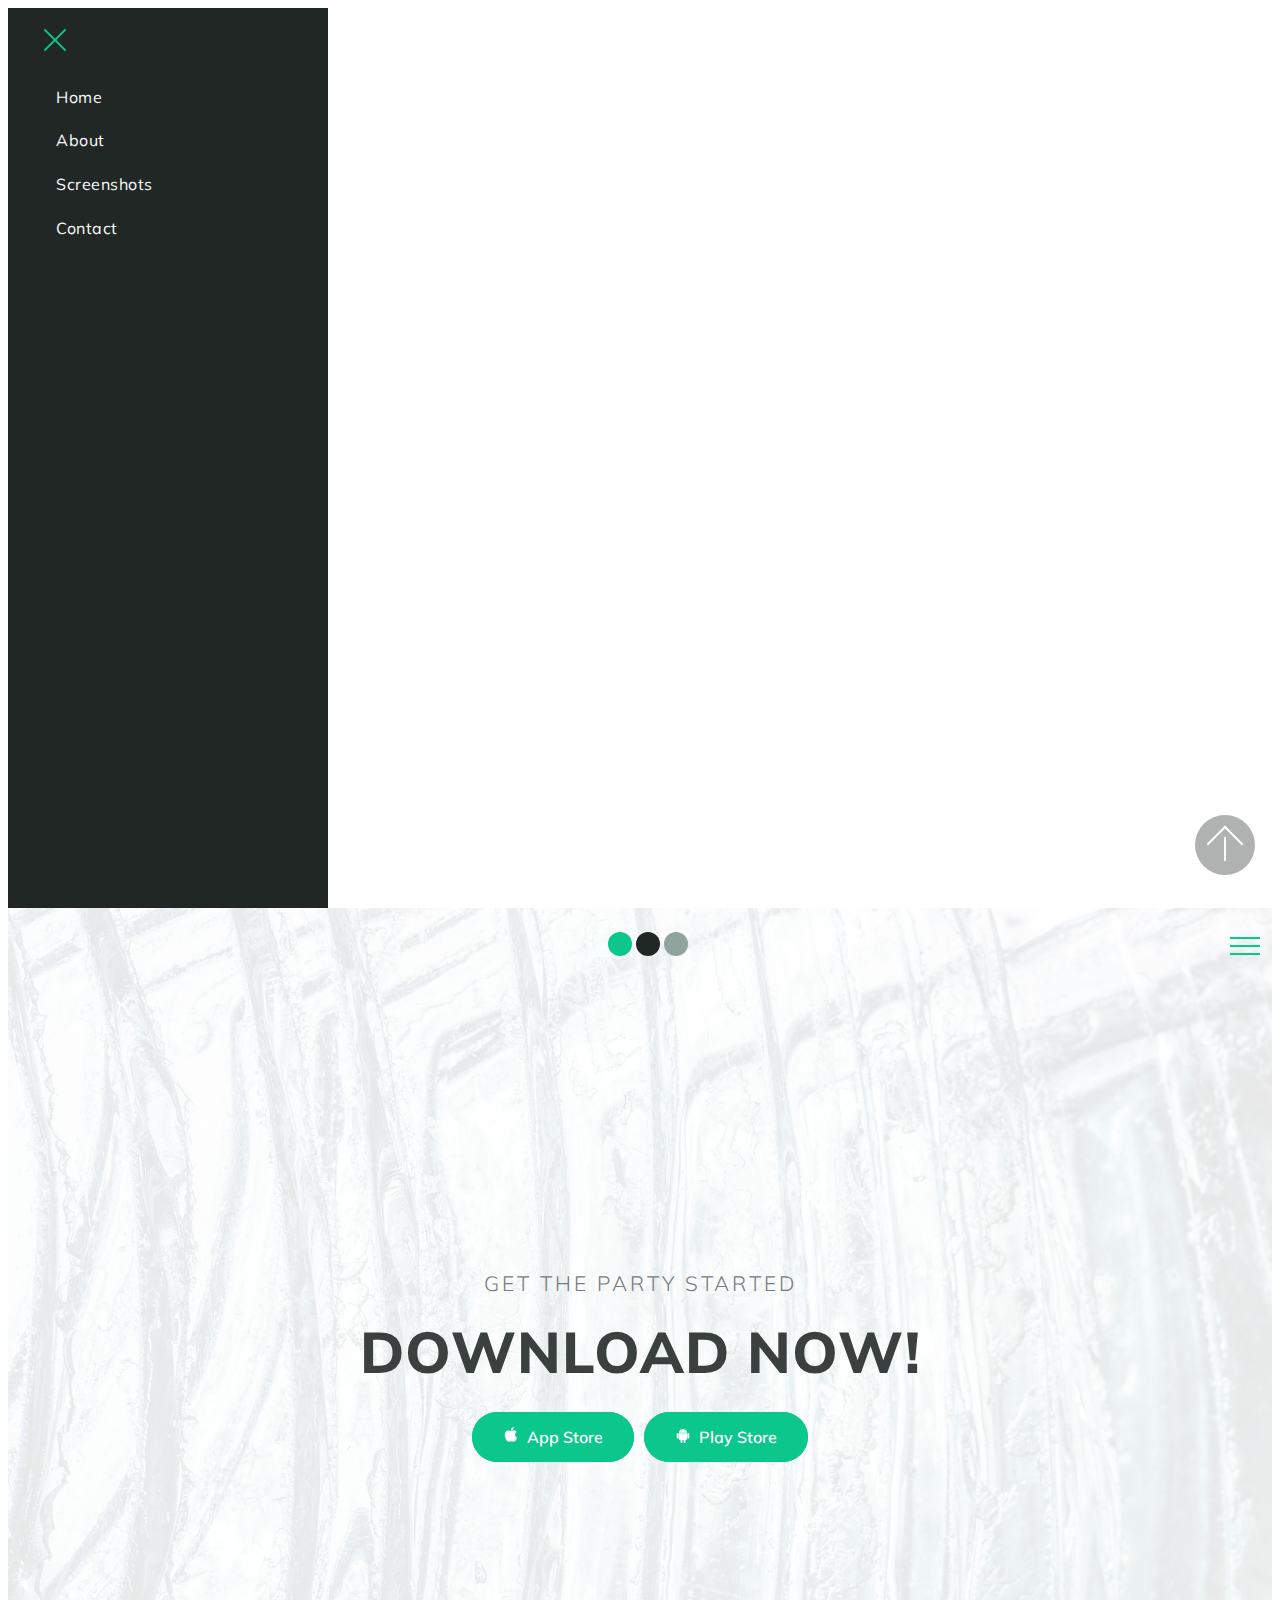
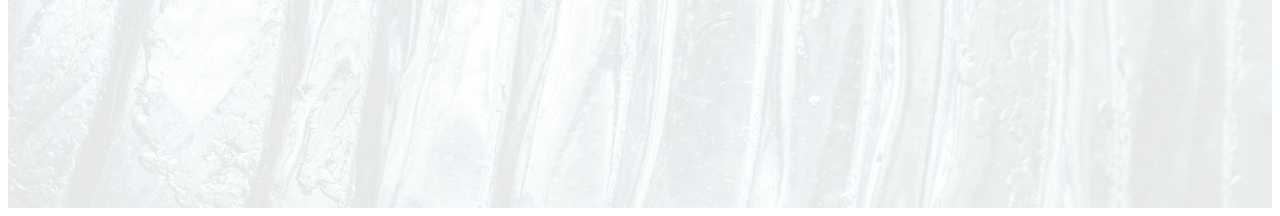
==== commit 201d02a1: "Added Dark Theme to Header and Footer" ====
--- a/download.html
+++ b/download.html
@@ -18,7 +18,7 @@
  
  <style amp-custom> 
 div,span,h1,h2,h3,h4,h5,h6,p,blockquote,a,ol,ul,li,figcaption,textarea,input{font: inherit;}*{box-sizing: border-box;outline: none;}*:focus{outline: none;}body{position: relative;font-style: normal;line-height: 1.5;color: #000000;}section{background-color: #ffffff;background-position: 50% 50%;background-repeat: no-repeat;background-size: cover;overflow: hidden;padding: 30px 0;}section,.container,.container-fluid{position: relative;word-wrap: break-word;}h1,h2,h3,h4,h5,h6{margin: 0;padding: 0;}p,li,blockquote{letter-spacing: 0.5px;line-height: 1.7;}ul,ol,blockquote,p{margin-bottom: 0;margin-top: 0;}a{cursor: pointer;}a,a:hover{text-decoration: none;}a.mbr-iconfont:hover{text-decoration: none;}h1,h2,h3,h4,h5,h6,.display-1,.display-2,.display-4,.display-5,.display-7{word-break: break-word;word-wrap: break-word;}b,strong{font-weight: bold;}blockquote{padding: 10px 0 10px 20px;position: relative;border-left: 3px solid;}input:-webkit-autofill,input:-webkit-autofill:hover,input:-webkit-autofill:focus,input:-webkit-autofill:active{transition-delay: 9999s;transition-property: background-color,color;}html,body{height: auto;min-height: 100vh;}.mbr-section-title{margin: 0;padding: 0;font-style: normal;line-height: 1.2;width: 100%;}.mbr-section-subtitle{line-height: 1.3;width: 100%;}.mbr-text{font-style: normal;line-height: 1.6;width: 100%;}.mbr-figure{align-self: center;}.btn{text-align: center;position: relative;font-weight: 600;font-style: normal;white-space: normal;word-break: break-word;overflow: hidden;z-index: 1;margin-left: 0.5rem;margin-right: 0.5rem;border: 1px solid;}.btn-form{padding: 1rem 2rem;}.btn-form:hover{cursor: pointer;}.note-popover .btn:after{display: none;}.card-title{margin: 0;}.card-img{position: relative;border-radius: 0;width: auto;flex-shrink: 0;}.card-img img{width: 100%;}.card{position: relative;background-color: transparent;border: none;border-radius: 0;width: 100%;padding-left: 1rem;padding-right: 1rem;}.card .card-wrapper{height: 100%;}@media (max-width: 767px){.card .card-wrapper{flex-direction: column;}} .card img{height: 100%;object-fit: cover;object-position: center;}@media (min-width: 992px){.lg-pb{padding-bottom: 3rem;}}@media (max-width: 991px){.md-pb{padding-bottom: 2rem;}}.card-inner,.items-list{display: flex;flex-direction: column;}.items-list{list-style-type: none;padding: 0;}.items-list .list-item{padding: 1rem 2rem;}.card-head{padding: 1.5rem 2rem;}.card-price-wrap{padding: 1rem 2rem;display: flex;flex-direction: column;}.card-button{padding: 1rem;margin: 0;}.gallery-img-wrap{position: relative;height: 100%;}.gallery-img-wrap:hover{cursor: pointer;}.gallery-img-wrap:hover span,.gallery-img-wrap:hover .caption-on-hover{opacity: 1;}.gallery-img-wrap:hover:after{opacity: .5;}.gallery-img-wrap amp-img{height: 100%;}.gallery-img-wrap:after{content: "";position: absolute;top: 0;bottom: 0;left: 0;right: 0;background: #000;opacity: 0;transition: opacity .3s;pointer-events: none;}.gallery-img-wrap span,.gallery-img-wrap .img-caption{position: absolute;z-index: 3;pointer-events: none;}.gallery-img-wrap span,.gallery-img-wrap .caption-on-hover{opacity: 0;transition: opacity .3s;}.gallery-img-wrap span{left: 50%;top: 50%;transform: translate(-50%,-50%);color: #000;background-color: #fff;font-size: 1rem;width: 2rem;height: 2rem;padding: .5rem;border-radius: 50%;}.gallery-img-wrap .img-caption{left: 0;right: 0;}.gallery-img-wrap .img-caption.caption-top{top: 0;}.gallery-img-wrap .img-caption.caption-bottom{bottom: 0;}.gallery-img-wrap .img-caption:not(.caption-on-hover):after{content: "";position: absolute;top: 0;left: 0;right: 0;height: 100%;transition: opacity .3s;z-index: -1;pointer-events: none;}.is-builder .gallery-img-wrap span{pointer-events: all;}.is-builder .gallery-img-wrap .img-caption > *{pointer-events: all;}.icons-list a{margin-right: 1rem;}.icons-list a:last-child{margin-right: 0;}.counter-container{position: relative;}.counter-container ol li{margin-bottom: 2rem;}.counter-container.stylizedCounters ol{counter-reset: section;}.counter-container.stylizedCounters ol li{z-index: 3;list-style: none;}.counter-container.stylizedCounters ol li:before{z-index: 2;position: absolute;left: 0px;counter-increment: section;content: counters(section,".") " ";text-align: center;margin: 0 10px;line-height: 37px;width: 40px;height: 40px;transition: all .2s;color: #232323;font-size: 25px;border-radius: 50%;font-weight: bold;}.timeline-wrap{position: relative;}.timeline-wrap .iconBackground{position: absolute;left: 50%;width: 20px;height: 20px;line-height: 30px;text-align: center;border-radius: 50%;font-size: 30px;display: inline-block;background-color: #232323;top: 20px;margin-left: -10px;}@media (max-width: 768px){.timeline-wrap .iconBackground{left: 0;}}.separline{position: relative;}@media (max-width: 768px){.separline:not(.last-child){padding-bottom: 2rem;}} .separline:before{position: absolute;content: "";width: 2px;background-color: #232323;left: calc(50% - 1px);height: calc(100% - 20px);top: 40px;}@media (max-width: 768px){.separline:before{left: 0;}}.lightbox{background: rgba(0,0,0,0.8);width: 100%;height: 100%;left: 0;top: 0;position: absolute;display: flex;align-items: center;justify-content: center;}.hidden{visibility: hidden;}.super-hide{display: none;}.inactive{-webkit-user-select: none;-moz-user-select: none;-ms-user-select: none;user-select: none;pointer-events: none;-webkit-user-drag: none;user-drag: none;}.popover-content ul.show{min-height: 155px;}.mbr-white{color: #ffffff;}.mbr-black{color: #000000;}.align-left{text-align: left;}.align-left .list-item{justify-content: flex-start;}.align-center{text-align: center;}.align-center .list-item{justify-content: center;}.align-right{text-align: right;}.align-right .list-item{justify-content: flex-end;}@media (max-width: 767px){.align-left,.align-center,.align-right{text-align: center;}.align-left .list-item,.align-center .list-item,.align-right .list-item{justify-content: center;}}.mbr-extralight{font-weight: 200;}.mbr-light{font-weight: 300;}.mbr-regular{font-weight: 400;}.mbr-semibold{font-weight: 600;}.mbr-bold{font-weight: 700;}.mbr-extrabold{font-weight: 800;}.mbr-section-btn{margin-left: -.8rem;margin-right: -.8rem;font-size: 0;}nav .mbr-section-btn{margin-left: 0rem;margin-right: 0rem;}.btn .mbr-iconfont,.btn.btn-sm .mbr-iconfont{cursor: pointer;margin-right: 0.5rem;}.btn.btn-md .mbr-iconfont,.btn.btn-md .mbr-iconfont{margin-right: 0.8rem;}[type="submit"]{-webkit-appearance: none;}.mbr-fullscreen .mbr-overlay{min-height: 100vh;}.mbr-fullscreen{display: flex;display: -webkit-flex;display: -moz-flex;display: -ms-flex;display: -o-flex;align-items: center;-webkit-align-items: center;height: 100vh;padding-top: 3rem;padding-bottom: 3rem;}.mbr-overlay{bottom: 0;left: 0;position: absolute;right: 0;top: 0;z-index: 0;}.mbr-parallax-bg{bottom: 0;left: 0;opacity: .5;position: absolute;right: 0;top: 0;z-index: 0;background-position: 50% 50%;background-repeat: no-repeat;background-size: cover;}.is-builder section.horizontal-menu .ampstart-btn{display: none;}@media (max-width: 991px){.is-builder section.horizontal-menu .navbar-toggler{display: block;}}.is-builder section.horizontal-menu .dropdown-menu{z-index: auto;opacity: 1;pointer-events: auto;}.is-builder section.horizontal-menu .nav-dropdown .link.dropdown-toggle[aria-expanded="true"]{margin-right: 0;padding: 0.667em 1em;}.map-placeholder{display: none;}.map-placeholder h4{padding-top: 5rem;color: #767676;text-align: center;}.google-map{position: relative;width: 100%;}@media (max-width: 992px){.google-map{padding: 0;margin: 0;}} .google-map [data-state-details]{color: #6b6763;font-family: Montserrat;height: 1.5em;margin-top: -0.75em;padding-left: 1.25rem;padding-right: 1.25rem;position: absolute;text-align: center;top: 50%;width: 100%;}.google-map[data-state]{background: #e9e5dc;}.google-map[data-state="loading"] [data-state-details]{display: none;}div[submit-success] > *{padding: 1rem;margin-bottom: 1rem;}div[submit-error] > *{padding: 1rem;margin-bottom: 1rem;}textarea[type="hidden"]{display: none;}amp-img{width: 100%;}amp-img img{max-height: 100%;max-width: 100%;}img.mbr-temp{width: 100%;}.rounded{border-radius: 50%;}.is-builder .nodisplay + img[async],.is-builder .nodisplay + img[decoding="async"],.is-builder amp-img > a + img[async],.is-builder amp-img > a + img[decoding="async"]{display: none;}html:not(.is-builder) amp-img > a{position: absolute;top: 0;bottom: 0;left: 0;right: 0;z-index: 1;}.is-builder .temp-amp-sizer{position: absolute;}.is-builder amp-youtube .temp-amp-sizer,.is-builder amp-vimeo .temp-amp-sizer{position: static;}.is-builder section.horizontal-menu .ampstart-btn{display: none;}@media (max-width: 991px){.is-builder section.horizontal-menu .navbar-toggler{display: block;}}.is-builder section.horizontal-menu .dropdown-menu{z-index: auto;opacity: 1;pointer-events: auto;}.is-builder section.horizontal-menu .nav-dropdown .link.dropdown-toggle[aria-expanded="true"]{margin-right: 0;padding: 0.667em 1em;}.mobirise-spinner{position: absolute;top: 50%;left: 40%;margin-left: 10%;-webkit-transform: translate3d(-50%,-50%,0);z-index: 4;}.mobirise-spinner em{width: 24px;height: 24px;border-radius: 100%;display: inline-block;-webkit-animation: slide 1s infinite;}.mobirise-spinner em:nth-child(1){-webkit-animation-delay: 0.1s;}.mobirise-spinner em:nth-child(2){-webkit-animation-delay: 0.2s;}.mobirise-spinner em:nth-child(3){-webkit-animation-delay: 0.3s;}@-moz-keyframes slide{0%{-webkit-transform: scale(1);}50%{opacity: 0.3;-webkit-transform: scale(2);}100%{-webkit-transform: scale(1);}}@-webkit-keyframes slide{0%{-webkit-transform: scale(1);}50%{opacity: 0.3;-webkit-transform: scale(2);}100%{-webkit-transform: scale(1);}}@-o-keyframes slide{0%{-webkit-transform: scale(1);}50%{opacity: 0.3;-webkit-transform: scale(2);}100%{-webkit-transform: scale(1);}}@keyframes slide{0%{-webkit-transform: scale(1);}50%{opacity: 0.3;-webkit-transform: scale(2);}100%{-webkit-transform: scale(1);}}.mobirise-loader .amp-active > div{display: none;}.form-block{z-index: 1;background-color: transparent;padding: 3rem;position: relative;overflow: hidden;}.form-block .mbr-overlay{z-index: -1;}@media (max-width: 992px){.form-block{padding: 1rem;}}form input,form textarea,form select{border-radius: 0;width: 100%;padding: 1rem;border: 1px solid #e0e0e0;background: #f3f4f5;}form input:focus,form textarea:focus,form select:focus{outline: none;}form input[type="checkbox"],form input[type="radio"]{border: none;background: none;width: auto;}form textarea.field-input{height: 200px;}form .btn{margin-left: 0;margin-right: 0;}form .field{padding-top: 0.75rem;padding-bottom: 0.75rem;}form .fieldset{display: flex;justify-content: center;flex-wrap: wrap;align-items: center;}.container{padding-right: 1rem;padding-left: 1rem;width: 100%;margin-right: auto;margin-left: auto;}@media (max-width: 767px){.container{max-width: 540px;}} @media (min-width: 768px){.container{max-width: 720px;}} @media (min-width: 992px){.container{max-width: 960px;}} @media (min-width: 1200px){.container{max-width: 1140px;}}.container-fluid{width: 100%;margin-right: auto;margin-left: auto;padding-left: 1rem;padding-right: 1rem;}.media-container-row{display: flex;flex-wrap: wrap;}@media (min-width: 992px){.media-container-row{flex-wrap: nowrap;}}.mbr-flex{display: flex;}.flex-wrap{flex-wrap: wrap;}.mbr-jc-s{justify-content: flex-start;}.mbr-jc-c{justify-content: center;}.mbr-jc-e{justify-content: flex-end;}.mbr-row,.mbr-form-row{display: -webkit-box;display: -webkit-flex;display: -ms-flexbox;display: flex;-webkit-flex-wrap: wrap;-ms-flex-wrap: wrap;flex-wrap: wrap;margin-right: -1rem;margin-left: -1rem;}.mbr-form-row{margin-right: -0.5rem;margin-left: -0.5rem;}.mbr-form-row > [class*="mbr-col"]{padding-left: 0.5rem;padding-right: 0.5rem;}.mbr-row-reverse{flex-direction: row-reverse;}.mbr-column{flex-direction: column;}@media (max-width: 767px){.mbr-col,.mbr-col-auto{padding-right: 1rem;padding-left: 1rem;}.mbr-col-sm-12{-ms-flex: 0 0 100%;flex: 0 0 100%;max-width: 100%;padding-right: 1rem;padding-left: 1rem;}}@media (min-width: 768px){.mbr-col{-ms-flex: 1 1 auto;-webkit-box-flex: 1;flex: 1 1 auto;max-width: 100%;padding-right: 1rem;padding-left: 1rem;}.mbr-col-auto{-ms-flex: 0 0 auto;flex: 0 0 auto;width: auto;padding-right: 1rem;padding-left: 1rem;}.mbr-col-md-3{-ms-flex: 0 0 25%;flex: 0 0 25%;max-width: 25%;padding-right: 1rem;padding-left: 1rem;}.mbr-col-md-4{-ms-flex: 0 0 33.333333%;flex: 0 0 33.333333%;max-width: 33.333333%;padding-right: 1rem;padding-left: 1rem;}.mbr-col-md-5{-ms-flex: 0 0 41.666667%;flex: 0 0 41.666667%;max-width: 41.666667%;padding-right: 1rem;padding-left: 1rem;}.mbr-col-md-6{-ms-flex: 0 0 50%;flex: 0 0 50%;max-width: 50%;padding-right: 1rem;padding-left: 1rem;}.mbr-col-md-7{-ms-flex: 0 0 58.333333%;flex: 0 0 58.333333%;max-width: 58.333333%;padding-right: 1rem;padding-left: 1rem;}.mbr-col-md-8{-ms-flex: 0 0 66.666667%;flex: 0 0 66.666667%;max-width: 66.666667%;padding-left: 1rem;padding-right: 1rem;}.mbr-col-md-10{-ms-flex: 0 0 83.333333%;flex: 0 0 83.333333%;max-width: 83.333333%;padding-left: 1rem;padding-right: 1rem;}.mbr-col-md-12{-ms-flex: 0 0 100%;flex: 0 0 100%;max-width: 100%;padding-right: 1rem;padding-left: 1rem;}}@media (min-width: 992px){.mbr-col-lg-2{-ms-flex: 0 0 16.666667%;flex: 0 0 16.666667%;max-width: 16.666667%;padding-right: 1rem;padding-left: 1rem;}.mbr-col-lg-3{-ms-flex: 0 0 25%;flex: 0 0 25%;max-width: 25%;padding-right: 1rem;padding-left: 1rem;}.mbr-col-lg-4{-ms-flex: 0 0 33.33%;flex: 0 0 33.33%;max-width: 33.33%;padding-right: 1rem;padding-left: 1rem;}.mbr-col-lg-5{-ms-flex: 0 0 41.666%;flex: 0 0 41.666%;max-width: 41.666%;padding-right: 1rem;padding-left: 1rem;}.mbr-col-lg-6{-ms-flex: 0 0 50%;flex: 0 0 50%;max-width: 50%;padding-right: 1rem;padding-left: 1rem;}.mbr-col-lg-7{-ms-flex: 0 0 58.333333%;flex: 0 0 58.333333%;max-width: 58.333333%;padding-right: 1rem;padding-left: 1rem;}.mbr-col-lg-8{-ms-flex: 0 0 66.666667%;flex: 0 0 66.666667%;max-width: 66.666667%;padding-left: 1rem;padding-right: 1rem;}.mbr-col-lg-9{-ms-flex: 0 0 75%;flex: 0 0 75%;max-width: 75%;padding-left: 1rem;padding-right: 1rem;}.mbr-col-lg-10{-ms-flex: 0 0 83.3333%;flex: 0 0 83.3333%;max-width: 83.3333%;padding-right: 1rem;padding-left: 1rem;}.mbr-col-lg-12{-ms-flex: 0 0 100%;flex: 0 0 100%;max-width: 100%;padding-right: 1rem;padding-left: 1rem;}}@media (min-width: 1200px){.mbr-col-xl-7{-ms-flex: 0 0 58.333333%;flex: 0 0 58.333333%;max-width: 58.333333%;padding-right: 1rem;padding-left: 1rem;}.mbr-col-xl-4{-ms-flex: 0 0 33.333333%;flex: 0 0 33.333333%;max-width: 33.333333%;padding-right: 1rem;padding-left: 1rem;}.mbr-col-xl-8{-ms-flex: 0 0 66.666667%;flex: 0 0 66.666667%;max-width: 66.666667%;padding-left: 1rem;padding-right: 1rem;}.mbr-col-xl-5{-ms-flex: 0 0 41.666667%;flex: 0 0 41.666667%;max-width: 41.666667%;}}.btn-icon{display: none;}.mbr-pt-1{padding-top: .5rem;}.mbr-pt-2{padding-top: 1rem;}.mbr-pt-3{padding-top: 1.5rem;}.mbr-pt-4{padding-top: 2rem;}.mbr-pt-5{padding-top: 3rem;}.mbr-pb-1{padding-bottom: 0.5rem;}.mbr-pb-2{padding-bottom: 1rem;}.mbr-pb-3{padding-bottom: 1.5rem;}.mbr-pb-4{padding-bottom: 2rem;}.mbr-pb-5{padding-bottom: 3rem;}.mbr-px-1{padding-left: .5rem;padding-right: .5rem;}.mbr-px-2{padding-left: 1rem;padding-right: 1rem;}.mbr-px-3{padding-left: 1.5rem;padding-right: 1.5rem;}.mbr-px-4{padding-left: 2rem;padding-right: 2rem;}@media (max-width: 991px){.mbr-px-4{padding-left: 1rem;padding-right: 1rem;}}.mbr-px-5{padding-left: 3rem;padding-right: 3rem;}@media (max-width: 991px){.mbr-px-5{padding-left: 1rem;padding-right: 1rem;}}.mbr-m-sub-1{margin-left: -1rem;margin-right: -1rem;}@media (max-width: 768px){.mbr-m-sub-1{margin-left: 0;margin-right: 0;}}.mbr-py-1{padding-top: .5rem;padding-bottom: .5rem;}.mbr-py-2{padding-top: 1rem;padding-bottom: 1rem;}@media (max-width: 767px){.mbr-py-2{padding-top: 0rem;padding-bottom: 0rem;}}.mbr-py-3{padding-top: 1.5rem;padding-bottom: 1.5rem;}@media (max-width: 991px){.mbr-py-3{padding-top: 1rem;padding-bottom: 1rem;}}.mbr-py-4{padding-top: 2rem;padding-bottom: 2rem;}@media (max-width: 991px){.mbr-py-4{padding-top: 1rem;padding-bottom: 1rem;}}.mbr-py-5{padding-top: 3rem;padding-bottom: 3rem;}@media (max-width: 991px){.mbr-py-5{padding-top: 1rem;padding-bottom: 1rem;}}.mbr-p-1{padding: .5rem;}.mbr-p-2{padding: 1rem;}.mbr-p-3{padding: 1.5rem;}@media (max-width: 991px){.mbr-p-3{padding: 1rem;}}.mbr-p-4{padding: 2rem;}@media (max-width: 991px){.mbr-p-4{padding: 1rem;}}.mbr-p-5{padding: 3rem;}@media (max-width: 991px){.mbr-p-5{padding: 1rem;}}.mbr-ml-auto{margin-left: auto;}.mbr-mr-auto{margin-right: auto;}.mbr-m-auto{margin: auto;}amp-img,img{height: 100%;width: 100%;}amp-sidebar{background: transparent;}#scrollToTopMarker{position: absolute;width: 0px;height: 0px;top: 300px;}#scrollToTopButton{position: fixed;bottom: 25px;right: 25px;opacity: .4;z-index: 5000;font-size: 32px;height: 60px;width: 60px;border: none;border-radius: 3px;cursor: pointer;}#scrollToTopButton:focus{outline: none;}#scrollToTopButton a:before{content: '';position: absolute;height: 40%;top: 36%;width: 2px;left: calc(50% - 1px);}#scrollToTopButton a:after{content: '';position: absolute;border-top: 2px solid;border-right: 2px solid;width: 40%;height: 40%;left: calc(30% - 1px);bottom: 30%;transform: rotate(-45deg);}.is-builder #scrollToTopButton a:after{left: 30%;}.is-builder .menu{overflow: visible;}.line .line-line-gray{display: inline-block;width: 20%;height: 1px;border-top: 1px solid transparent;background-color: #e4e4e4;}.line .line-line-gray .line-line-color{display: block;width: 25%;margin: -2px auto 0;border-bottom: 3px solid #7567f8;}.flex-al-c{align-items: center;}.p-0{padding-left: 0;padding-right: 0;}.tt-upc{text-transform: uppercase;}.color-theme{color: #7567f8;}@keyframes btnPlay{from{transform: scale(1,1);opacity: 1;border-width: 5px;}to{transform: scale(1.7,1.7);opacity: 0;border-width: 2px;}}.btn-play{border-radius: 100%;width: 70px;height: 70px;display: flex;justify-content: center;align-items: center;position: relative;}.btn-play span.amp-iconfont{font-size: 1.5rem;position: relative;z-index: 1;cursor: pointer;}.btn-play .test-animation-1{position: absolute;border-radius: 100%;width: 100%;height: 100%;top: 0;left: 0;border: 5px solid #ffffff;-webkit-animation: btnPlay 1.5s ease infinite;-moz-animation: btnPlay 1.5s ease infinite;-o-animation: btnPlay 1.5s ease infinite;animation: btnPlay 1.5s ease infinite;}.btn-play .test-animation-2{position: absolute;border-radius: 100%;width: 100%;height: 100%;top: 0;left: 0;background-color: #7567f8;border: 5px solid #ffffff;}h2.mbr-section-subtitle{letter-spacing: 3px;}h1.mbr-section-title,h3.mbr-section-title,h4.block-title,h5.block-title,p.text-column,h5.card-title,p.text-btn{color: #212127;}h2.mbr-section-subtitle,h4.mbr-section-subtitle,h5.title-column,.main-color{color: #7567f8;}p.card-text,.card-title h6,p.mbr-text,h5.card-subtitle{color: #75757c;}p.item-title,p.accordion-text,p.item-text{color: #9096a4;}.hidden-slide{display: none;}.visible-slide{display: flex;}.form-check{margin-bottom: 0;}.form-check-label{padding-left: 0;}.form-check-input{position: relative;margin: 4px;}.form-check-inline{display: -webkit-inline-box;display: -ms-inline-flexbox;display: inline-flex;-webkit-box-align: center;-ms-flex-align: center;align-items: center;padding-left: 0;margin-right: .75rem;}
-body{font-family: Muli;}blockquote{border-color: #0bc78b;}div[submit-success] > *{background: #90a49d;}div[submit-error] > *{background: #0bc78b;}.display-1{font-family: 'Muli',sans-serif;font-size: 3.6rem;line-height: 1.2;letter-spacing: 1px;font-weight: 800;}.display-2{font-family: 'Muli',sans-serif;font-size: 2.45rem;line-height: 1.2;}.display-4{font-family: 'Muli',sans-serif;font-size: 1rem;line-height: 1.4;}.display-5{font-family: 'Muli',sans-serif;font-size: 2rem;line-height: 1.2;}.display-7{font-family: 'Muli',sans-serif;font-size: 1.3rem;line-height: 1.6;}.display-1 .mbr-iconfont-btn{font-size: 3.6rem;width: 3.6rem;}.display-2 .mbr-iconfont-btn{font-size: 2.45rem;width: 2.45rem;}.display-4 .mbr-iconfont-btn{font-size: 1rem;width: 1rem;}.display-5 .mbr-iconfont-btn{font-size: 2rem;width: 2rem;}.display-7 .mbr-iconfont-btn{font-size: 1.3rem;width: 1.3rem;}.mbr-form input,.mbr-form textarea,.mbr-form select{font-family: 'Muli',sans-serif;font-size: 1rem;line-height: 1;}@media (max-width: 768px){.display-1{font-size: 2.88rem;font-size: calc( 1.91rem + (3.6 - 1.91) * ((100vw - 20rem) / (48 - 20)));line-height: calc( 1.4 * (1.91rem + (3.6 - 1.91) * ((100vw - 20rem) / (48 - 20))));}.display-2{font-size: 1.96rem;font-size: calc( 1.5075rem + (2.45 - 1.5075) * ((100vw - 20rem) / (48 - 20)));line-height: calc( 1.4 * (1.5075rem + (2.45 - 1.5075) * ((100vw - 20rem) / (48 - 20))));}.display-4{font-size: 0.8rem;font-size: calc( 1rem + (1 - 1) * ((100vw - 20rem) / (48 - 20)));line-height: calc( 1.4 * (1rem + (1 - 1) * ((100vw - 20rem) / (48 - 20))));}.display-5{font-size: 1.6rem;font-size: calc( 1.35rem + (2 - 1.35) * ((100vw - 20rem) / (48 - 20)));line-height: calc( 1.4 * (1.35rem + (2 - 1.35) * ((100vw - 20rem) / (48 - 20))));}.display-7{font-size: 1.04rem;font-size: calc( 1.105rem + (1.3 - 1.105) * ((100vw - 20rem) / (48 - 20)));line-height: calc( 1.4 * (1.105rem + (1.3 - 1.105) * ((100vw - 20rem) / (48 - 20))));}}.btn{padding: 14px 30px;border-radius: true;}.btn-sm{padding: 10px 30px;border-radius: 0px;}.btn-md{padding: 10px 30px;border-radius: 0px;}.btn-lg{padding: 10px 30px;border-radius: 0;}.bg-primary{background-color: #0bc78b;}.bg-success{background-color: #90a49d;}.bg-info{background-color: #757c79;}.bg-warning{background-color: #178f69;}.bg-danger{background-color: #0bc78b;}.btn-secondary,.btn-secondary:active,.btn-secondary.active{background-color: #212725;border-color: #212725;color: #ffffff;}.btn-secondary:hover,.btn-secondary:focus,.btn-secondary.focus{background-color: #0a0b0b;border-color: #0a0b0b;color: #ffffff;}.btn-secondary.disabled,.btn-secondary:disabled{color: #ffffff;background-color: #0a0b0b;border-color: #0a0b0b;}.btn-info,.btn-info:active,.btn-info.active{background-color: #757c79;border-color: #757c79;color: #ffffff;}.btn-info:hover,.btn-info:focus,.btn-info.focus{background-color: #5c625f;border-color: #5c625f;color: #ffffff;}.btn-info.disabled,.btn-info:disabled{color: #ffffff;background-color: #5c625f;border-color: #5c625f;}.btn-success,.btn-success:active,.btn-success.active{background-color: #90a49d;border-color: #90a49d;color: #ffffff;}.btn-success:hover,.btn-success:focus,.btn-success.focus{background-color: #748d84;border-color: #748d84;color: #ffffff;}.btn-success.disabled,.btn-success:disabled{color: #ffffff;background-color: #748d84;border-color: #748d84;}.btn-warning,.btn-warning:active,.btn-warning.active{background-color: #178f69;border-color: #178f69;color: #ffffff;}.btn-warning:hover,.btn-warning:focus,.btn-warning.focus{background-color: #106349;border-color: #106349;color: #ffffff;}.btn-warning.disabled,.btn-warning:disabled{color: #ffffff;background-color: #106349;border-color: #106349;}.btn-danger,.btn-danger:active,.btn-danger.active{background-color: #0bc78b;border-color: #0bc78b;color: #ffffff;}.btn-danger:hover,.btn-danger:focus,.btn-danger.focus{background-color: #089769;border-color: #089769;color: #ffffff;}.btn-danger.disabled,.btn-danger:disabled{color: #ffffff;background-color: #089769;border-color: #089769;}.btn-primary,.btn-primary:active,.btn-primary.active{background-color: #0bc78b;border-color: #0bc78b;color: #ffffff;}.btn-primary:hover,.btn-primary:focus,.btn-primary.focus{background-color: #089769;border-color: #089769;color: #ffffff;}.btn-primary.disabled,.btn-primary:disabled{color: #ffffff;background-color: #089769;border-color: #089769;}.btn-black,.btn-black:active,.btn-black.active{background-color: #010101;border-color: #010101;color: #ffffff;}.btn-black:hover,.btn-black:focus,.btn-black.focus{background-color: #000000;border-color: #000000;color: #ffffff;}.btn-black.disabled,.btn-black:disabled{color: #ffffff;background-color: #000000;border-color: #000000;}.btn-white,.btn-white:active,.btn-white.active{background-color: #fcfcfc;border-color: #fcfcfc;color: #7d7d7d;}.btn-white:hover,.btn-white:focus,.btn-white.focus{background-color: #e3e3e3;border-color: #e3e3e3;color: #7d7d7d;}.btn-white.disabled,.btn-white:disabled{color: #7d7d7d;background-color: #e3e3e3;border-color: #e3e3e3;}.btn-primary-outline,.btn-primary-outline:active,.btn-primary-outline.active{background: none;border-color: #0bc78b;color: #0bc78b;}.btn-primary-outline:hover,.btn-primary-outline:focus,.btn-primary-outline.focus{color: #ffffff;background-color: #0bc78b;border-color: #0bc78b;}.btn-primary-outline.disabled,.btn-primary-outline:disabled{color: #ffffff;background-color: #0bc78b;border-color: #0bc78b;}.btn-secondary-outline,.btn-secondary-outline:active,.btn-secondary-outline.active{background: none;border-color: #212725;color: #212725;}.btn-secondary-outline:hover,.btn-secondary-outline:focus,.btn-secondary-outline.focus{color: #ffffff;background-color: #212725;border-color: #212725;}.btn-secondary-outline.disabled,.btn-secondary-outline:disabled{color: #ffffff;background-color: #212725;border-color: #212725;}.btn-info-outline,.btn-info-outline:active,.btn-info-outline.active{background: none;border-color: #757c79;color: #757c79;}.btn-info-outline:hover,.btn-info-outline:focus,.btn-info-outline.focus{color: #ffffff;background-color: #757c79;border-color: #757c79;}.btn-info-outline.disabled,.btn-info-outline:disabled{color: #ffffff;background-color: #757c79;border-color: #757c79;}.btn-success-outline,.btn-success-outline:active,.btn-success-outline.active{background: none;border-color: #90a49d;color: #90a49d;}.btn-success-outline:hover,.btn-success-outline:focus,.btn-success-outline.focus{color: #ffffff;background-color: #90a49d;border-color: #90a49d;}.btn-success-outline.disabled,.btn-success-outline:disabled{color: #ffffff;background-color: #90a49d;border-color: #90a49d;}.btn-warning-outline,.btn-warning-outline:active,.btn-warning-outline.active{background: none;border-color: #178f69;color: #178f69;}.btn-warning-outline:hover,.btn-warning-outline:focus,.btn-warning-outline.focus{color: #ffffff;background-color: #178f69;border-color: #178f69;}.btn-warning-outline.disabled,.btn-warning-outline:disabled{color: #ffffff;background-color: #178f69;border-color: #178f69;}.btn-danger-outline,.btn-danger-outline:active,.btn-danger-outline.active{background: none;border-color: #0bc78b;color: #0bc78b;}.btn-danger-outline:hover,.btn-danger-outline:focus,.btn-danger-outline.focus{color: #ffffff;background-color: #0bc78b;border-color: #0bc78b;}.btn-danger-outline.disabled,.btn-danger-outline:disabled{color: #ffffff;background-color: #0bc78b;border-color: #0bc78b;}.btn-black-outline,.btn-black-outline:active,.btn-black-outline.active{background: none;border-color: #010101;color: #010101;}.btn-black-outline:hover,.btn-black-outline:focus,.btn-black-outline.focus{color: #ffffff;background-color: #010101;border-color: #010101;}.btn-black-outline.disabled,.btn-black-outline:disabled{color: #ffffff;background-color: #010101;border-color: #010101;}.btn-white-outline,.btn-white-outline:active,.btn-white-outline.active{background: none;border-color: #fcfcfc;color: #fcfcfc;}.btn-white-outline:hover,.btn-white-outline:focus,.btn-white-outline.focus{color: #7d7d7d;background-color: #fcfcfc;border-color: #fcfcfc;}.btn-white-outline.disabled,.btn-white-outline:disabled{color: #7d7d7d;background-color: #fcfcfc;border-color: #fcfcfc;}.text-primary{color: #0bc78b;}.text-secondary{color: #212725;}.text-success{color: #90a49d;}.text-info{color: #757c79;}.text-warning{color: #178f69;}.text-danger{color: #0bc78b;}.text-white{color: #fcfcfc;}.text-black{color: #010101;}a[class*="text-"],.amp-iconfont{transition: 0.2s ease-in-out;}.amp-iconfont{color: #0bc78b;}a.text-primary:hover,a.text-primary:focus{color: #033626;}a.text-secondary:hover,a.text-secondary:focus{color: #000000;}a.text-success:hover,a.text-success:focus{color: #465550;}a.text-info:hover,a.text-info:focus{color: #2b2d2c;}a.text-warning:hover,a.text-warning:focus{color: #020b08;}a.text-danger:hover,a.text-danger:focus{color: #033626;}a.text-white:hover,a.text-white:focus{color: #e6e6e6;}a.text-black:hover,a.text-black:focus{color: #cccccc;}.alert-success{background-color: #90a49d;}.alert-info{background-color: #757c79;}.alert-warning{background-color: #178f69;}.alert-danger{background-color: #0bc78b;}.mbr-plan-header.bg-primary .mbr-plan-subtitle,.mbr-plan-header.bg-primary .mbr-plan-price-desc{color: #5cf6c5;}.mbr-plan-header.bg-success .mbr-plan-subtitle,.mbr-plan-header.bg-success .mbr-plan-price-desc{color: #d6dddb;}.mbr-plan-header.bg-info .mbr-plan-subtitle,.mbr-plan-header.bg-info .mbr-plan-price-desc{color: #b6bab9;}.mbr-plan-header.bg-warning .mbr-plan-subtitle,.mbr-plan-header.bg-warning .mbr-plan-price-desc{color: #44e1af;}.mbr-plan-header.bg-danger .mbr-plan-subtitle,.mbr-plan-header.bg-danger .mbr-plan-price-desc{color: #5cf6c5;}.mobirise-spinner em:nth-child(1){background: #0bc78b;}.mobirise-spinner em:nth-child(2){background: #212725;}.mobirise-spinner em:nth-child(3){background: #90a49d;}#scrollToTopButton{background-color: #3a403e;border-radius: 50%;}#scrollToTopButton a:before{background: #ffffff;}#scrollToTopButton a:after{border-top-color: #ffffff;border-right-color: #ffffff;}.btn{border-radius: 100px;}.cid-rvsNYOBeEA{padding: 0;}.cid-rvsNYOBeEA .navbar{z-index: 100;display: flex;-webkit-flex-direction: row;-ms-flex-direction: row;flex-direction: row;width: 100%;min-height: 77px;transition: all .3s;background: transparent;}.cid-rvsNYOBeEA .navbar .navbar-logo{margin-right: .8rem;}.cid-rvsNYOBeEA .navbar .navbar-logo img{height: 100%;}.cid-rvsNYOBeEA .navbar.navbar-short{background: transparent;}.cid-rvsNYOBeEA .navbar.navbar-short .navbar-brand{padding: 0;}.cid-rvsNYOBeEA .navbar.opened{transition: all .3s;background: transparent;}.cid-rvsNYOBeEA .navbar .dropdown-item{padding: .25rem 1.5rem;}.cid-rvsNYOBeEA .navbar .navbar-collapse{min-width: 300px;display: flex;-webkit-justify-content: flex-end;justify-content: flex-end;z-index: 1;-webkit-flex-basis: 100%;flex-basis: 100%;-webkit-align-items: center;align-items: center;}.cid-rvsNYOBeEA .navbar.collapsed button.navbar-toggler{display: block;}.cid-rvsNYOBeEA .navbar.collapsed .navbar-collapse{display: none;position: absolute;top: 0;right: 0;min-height: 100vh;background: #f1f1f7;padding: 1.5rem 2rem 1rem 2rem;}.cid-rvsNYOBeEA .navbar.collapsed.opened .navbar-collapse.show,.cid-rvsNYOBeEA .navbar.collapsed.opened .navbar-collapse.collapsing{display: block;}.cid-rvsNYOBeEA .navbar.collapsed.opened .dropdown-menu{top: 0;}.cid-rvsNYOBeEA .navbar.collapsed .dropdown-menu{position: relative;background: transparent;}.cid-rvsNYOBeEA .navbar.collapsed .dropdown-menu .dropdown-submenu{left: 0;}.cid-rvsNYOBeEA .navbar.collapsed .dropdown-menu .dropdown-item:after{right: auto;}.cid-rvsNYOBeEA .navbar.collapsed .dropdown-menu .dropdown-item{padding: .25rem 1.5rem;text-align: center;margin: 0;}.cid-rvsNYOBeEA .navbar.collapsed .navbar-brand{-ms-flex-negative: initial;flex-shrink: initial;word-break: break-word;}@media (max-width: 991px){.cid-rvsNYOBeEA .navbar .navbar-collapse{display: none;width: 100%;position: absolute;top: 0;right: 0;min-height: 100vh;background: #f1f1f7;padding: 1rem 2rem 1rem 2rem;}.cid-rvsNYOBeEA .navbar.opened .navbar-collapse.show,.cid-rvsNYOBeEA .navbar.opened .navbar-collapse.collapsing{display: block;}.cid-rvsNYOBeEA .navbar.opened .dropdown-menu{top: 0;}.cid-rvsNYOBeEA .navbar .dropdown-menu{position: relative;background: transparent;}.cid-rvsNYOBeEA .navbar .dropdown-menu .dropdown-submenu{left: 0;}.cid-rvsNYOBeEA .navbar .dropdown-menu .dropdown-item:after{right: auto;}.cid-rvsNYOBeEA .navbar .dropdown-menu .dropdown-item{padding: .25rem 1.5rem;text-align: center;margin: 0;}.cid-rvsNYOBeEA .navbar .navbar-brand{-ms-flex-negative: initial;flex-shrink: initial;word-break: break-word;}}.cid-rvsNYOBeEA .navbar-brand{display: flex;-webkit-flex-shrink: 0;flex-shrink: 0;-webkit-align-items: center;align-items: center;margin-right: 0;padding: 0;transition: all .3s;word-break: break-word;z-index: 1;}.cid-rvsNYOBeEA .navbar-brand .navbar-caption{line-height: inherit;font-weight: normal;}.cid-rvsNYOBeEA .navbar-brand .navbar-logo a{outline: none;}.cid-rvsNYOBeEA .navbar-brand .navbar-caption-wrap{display: flex;}.cid-rvsNYOBeEA .nav-item:focus,.cid-rvsNYOBeEA .nav-link:focus{outline: none;}.cid-rvsNYOBeEA .navbar-nav{list-style-type: none;display: flex;-webkit-flex-direction: row;-ms-flex-direction: row;flex-direction: row;padding-left: 0;}.cid-rvsNYOBeEA .navbar-nav .nav-item .nav-link{margin: .667em 1em;font-weight: normal;}@media (max-width: 991px){.cid-rvsNYOBeEA ul.navbar-nav{-webkit-box-orient: vertical;-webkit-box-direction: normal;-ms-flex-direction: column;flex-direction: column;}.cid-rvsNYOBeEA ul.navbar-nav li{margin: auto;}.cid-rvsNYOBeEA .dropdown-toggle[data-toggle="dropdown-submenu"]:after{content: '';margin-left: .25rem;border-top: 0.35em solid;border-right: 0.35em solid transparent;border-left: 0.35em solid transparent;border-bottom: 0;top: 55%;}.cid-rvsNYOBeEA .nav-dropdown .dropdown-menu .dropdown-item{-webkit-justify-content: center;justify-content: center;display: flex;-webkit-align-items: center;align-items: center;}}.cid-rvsNYOBeEA .nav-dropdown .dropdown-menu{border-radius: 0;border: 0;left: 0;margin: 0;min-width: 10rem;padding-bottom: 1.25rem;padding-top: 1.25rem;position: absolute;}.cid-rvsNYOBeEA .nav-dropdown .dropdown-menu .dropdown-item{font-weight: 400;line-height: 2;display: flex;-webkit-align-items: center;align-items: center;width: 100%;padding: .25rem 1.5rem;clear: both;text-align: inherit;white-space: nowrap;background: 0 0;border: 0;}.cid-rvsNYOBeEA .nav-dropdown .dropdown-menu .dropdown{position: relative;}.cid-rvsNYOBeEA .nav-item.dropdown{position: relative;}.cid-rvsNYOBeEA .nav-item.dropdown .dropdown-menu{z-index: -1;opacity: 0;pointer-events: none;}.cid-rvsNYOBeEA .nav-item.dropdown:hover > .dropdown-menu{z-index: 1;opacity: 1;pointer-events: all;}.cid-rvsNYOBeEA .dropdown-menu .dropdown:hover > .dropdown-menu{z-index: 1;opacity: 1;pointer-events: all;}.cid-rvsNYOBeEA .link.dropdown-toggle:after{content: '';margin-left: .25rem;border-top: 0.35em solid;border-right: 0.35em solid transparent;border-left: 0.35em solid transparent;border-bottom: 0;}.cid-rvsNYOBeEA .nav-dropdown .dropdown-submenu{top: 0;}.cid-rvsNYOBeEA .dropdown-item.active,.cid-rvsNYOBeEA .dropdown-item:active{background-color: transparent;}.cid-rvsNYOBeEA .navbar-expand-lg .navbar-nav .nav-link{padding: 0;}.cid-rvsNYOBeEA .navbar.navbar-expand-lg .dropdown .dropdown-menu{background: transparent;}.cid-rvsNYOBeEA .navbar.navbar-expand-lg .dropdown .dropdown-menu .dropdown-submenu{margin: 0;left: 100%;}.cid-rvsNYOBeEA .navbar .dropdown.open > .dropdown-menu{display: block;}.cid-rvsNYOBeEA ul.navbar-nav{-webkit-flex-wrap: wrap;-ms-flex-wrap: wrap;flex-wrap: wrap;}.cid-rvsNYOBeEA .navbar-buttons{text-align: center;}.cid-rvsNYOBeEA button.navbar-toggler{display: none;outline: none;width: 31px;height: 20px;cursor: pointer;transition: all .2s;position: relative;-webkit-align-self: center;align-self: center;}.cid-rvsNYOBeEA button.navbar-toggler .hamburger span{position: absolute;right: 0;width: 30px;height: 2px;border-right: 5px;background-color: #0bc78b;}.cid-rvsNYOBeEA button.navbar-toggler .hamburger span:nth-child(1){top: 0;transition: all .2s;}.cid-rvsNYOBeEA button.navbar-toggler .hamburger span:nth-child(2){top: 8px;transition: all .15s;}.cid-rvsNYOBeEA button.navbar-toggler .hamburger span:nth-child(3){top: 8px;transition: all .15s;}.cid-rvsNYOBeEA button.navbar-toggler .hamburger span:nth-child(4){top: 16px;transition: all .2s;}.cid-rvsNYOBeEA nav.opened .navbar-toggler:not(.hide) .hamburger span:nth-child(1){top: 8px;width: 0;opacity: 0;right: 50%;transition: all .2s;}.cid-rvsNYOBeEA nav.opened .navbar-toggler:not(.hide) .hamburger span:nth-child(2){-webkit-transform: rotate(45deg);transform: rotate(45deg);transition: all .25s;}.cid-rvsNYOBeEA nav.opened .navbar-toggler:not(.hide) .hamburger span:nth-child(3){-webkit-transform: rotate(-45deg);transform: rotate(-45deg);transition: all .25s;}.cid-rvsNYOBeEA nav.opened .navbar-toggler:not(.hide) .hamburger span:nth-child(4){top: 8px;width: 0;opacity: 0;right: 50%;transition: all .2s;}.cid-rvsNYOBeEA .navbar-dropdown{padding: .5rem 1rem;position: fixed;}.cid-rvsNYOBeEA a.nav-link{display: flex;-webkit-align-items: center;align-items: center;-webkit-justify-content: space-between;justify-content: space-between;}.cid-rvsNYOBeEA .nav-link .mbr-iconfont,.cid-rvsNYOBeEA .dropdown-item .mbr-iconfont{margin-right: .2rem;}.cid-rvsNYOBeEA .ampstart-btn{display: flex;-webkit-align-self: center;align-self: center;}.cid-rvsNYOBeEA .ampstart-btn.hamburger{position: absolute;right: 20px;margin-left: auto;width: 30px;height: 20px;background: none;border: none;cursor: pointer;z-index: 1000;}.cid-rvsNYOBeEA .ampstart-btn.hamburger.sticky-but{position: fixed;}.cid-rvsNYOBeEA .ampstart-btn.hamburger:focus{outline: none;}.cid-rvsNYOBeEA .ampstart-btn.hamburger span{position: absolute;right: 0;width: 30px;height: 2px;border-right: 5px;background-color: #0bc78b;}.cid-rvsNYOBeEA .ampstart-btn.hamburger span:nth-child(1){top: 0;transition: all .2s;}.cid-rvsNYOBeEA .ampstart-btn.hamburger span:nth-child(2){top: 8px;transition: all .15s;}.cid-rvsNYOBeEA .ampstart-btn.hamburger span:nth-child(3){top: 8px;transition: all .15s;}.cid-rvsNYOBeEA .ampstart-btn.hamburger span:nth-child(4){top: 16px;transition: all .2s;}@media (min-width: 992px){.cid-rvsNYOBeEA .ampstart-btn,.cid-rvsNYOBeEA amp-sidebar{display: none;}.cid-rvsNYOBeEA .dropdown-menu .dropdown-toggle:after{content: '';border-bottom: 0.35em solid transparent;border-left: 0.35em solid;border-right: 0;border-top: 0.35em solid transparent;margin-left: 0.3rem;margin-top: -0.3077em;position: absolute;right: 1.1538em;top: 50%;}}.cid-rvsNYOBeEA amp-sidebar{min-width: 260px;z-index: 1050;background-color: #f1f1f7;}.cid-rvsNYOBeEA amp-sidebar.open:after{content: '';position: absolute;top: 0;left: 0;bottom: 0;right: 0;background-color: red;}.cid-rvsNYOBeEA .open{transform: translateX(0%);display: block;}.cid-rvsNYOBeEA .builder-sidebar{min-width: 300px;background-color: #f1f1f7;position: relative;min-height: 100vh;z-index: 1030;padding: 1rem 2rem;max-width: 20rem;}.cid-rvsNYOBeEA .builder-sidebar .dropdown{position: relative;}.cid-rvsNYOBeEA .builder-sidebar .dropdown:hover > .dropdown-menu{position: relative;text-align: center;}.cid-rvsNYOBeEA .sidebar{padding: 1rem 0;margin: 0;}.cid-rvsNYOBeEA .sidebar > li{list-style: none;display: flex;flex-direction: column;}.cid-rvsNYOBeEA .sidebar a{display: block;text-decoration: none;margin-bottom: 10px;}.cid-rvsNYOBeEA .close-sidebar{width: 30px;height: 30px;position: relative;cursor: pointer;background-color: transparent;border: none;}.cid-rvsNYOBeEA .close-sidebar:focus{outline: 2px auto #0bc78b;}.cid-rvsNYOBeEA .close-sidebar span{position: absolute;left: 0;width: 30px;height: 2px;border-right: 5px;background-color: #0bc78b;}.cid-rvsNYOBeEA .close-sidebar span:nth-child(1){transform: rotate(45deg);}.cid-rvsNYOBeEA .close-sidebar span:nth-child(2){transform: rotate(-45deg);}.cid-rvsNYOBeEA amp-img{width: 45px;height: auto;display: flex;-webkit-align-items: center;align-items: center;}.cid-rvsNYOBeEA amp-img img{object-fit: contain;}@media (max-width: 768px){.cid-rvsNYOBeEA amp-img{max-width: 55px;}}.cid-rvsNYOBeEA .social .iconfont-wrapper{display: inline-block;width: 1.5rem;height: 1.5rem;}.cid-rvsNYOBeEA .social .iconfont-wrapper .amp-iconfont{color: #7567f8;font-size: 1.5rem;}.cid-rvsNYOBeEA .social{padding: 0 1rem;}.cid-rvsNYOBeEA .social a{margin-right: 10px;}.cid-rvsNQyjuDx{background-image: url("assets/images/mbr-1920x1080.jpg");}.cid-rvsNQyjuDx .mbr-overlay{background: #ffffff;opacity: 0.9;}@media (max-width: 767px){.cid-rvsNQyjuDx .title-wrap,.cid-rvsNQyjuDx .title-block{padding-left: 0;padding-right: 0;}}.cid-rvsNQyjuDx .title-block h2{letter-spacing: 3px;}.cid-rvsNQyjuDx .btn-custom{display: inline-block;}.cid-rvsNQyjuDx .btn-custom .btn{margin-left: 1rem;margin-right: 1rem;}@media (max-width: 767px){.cid-rvsNQyjuDx .title-block h2{padding-left: 0.5rem;padding-right: 0.5rem;}.cid-rvsNQyjuDx .btn-1{margin: 50px 0 30px;}}.cid-rvsNQyjuDx H1{color: #3a403e;}.cid-rvsNQyjuDx H2{color: #757c79;}
+body{font-family: Muli;}blockquote{border-color: #0bc78b;}div[submit-success] > *{background: #90a49d;}div[submit-error] > *{background: #0bc78b;}.display-1{font-family: 'Muli',sans-serif;font-size: 3.6rem;line-height: 1.2;letter-spacing: 1px;font-weight: 800;}.display-2{font-family: 'Muli',sans-serif;font-size: 2.45rem;line-height: 1.2;}.display-4{font-family: 'Muli',sans-serif;font-size: 1rem;line-height: 1.4;}.display-5{font-family: 'Muli',sans-serif;font-size: 2rem;line-height: 1.2;}.display-7{font-family: 'Muli',sans-serif;font-size: 1.3rem;line-height: 1.6;}.display-1 .mbr-iconfont-btn{font-size: 3.6rem;width: 3.6rem;}.display-2 .mbr-iconfont-btn{font-size: 2.45rem;width: 2.45rem;}.display-4 .mbr-iconfont-btn{font-size: 1rem;width: 1rem;}.display-5 .mbr-iconfont-btn{font-size: 2rem;width: 2rem;}.display-7 .mbr-iconfont-btn{font-size: 1.3rem;width: 1.3rem;}.mbr-form input,.mbr-form textarea,.mbr-form select{font-family: 'Muli',sans-serif;font-size: 1rem;line-height: 1;}@media (max-width: 768px){.display-1{font-size: 2.88rem;font-size: calc( 1.91rem + (3.6 - 1.91) * ((100vw - 20rem) / (48 - 20)));line-height: calc( 1.4 * (1.91rem + (3.6 - 1.91) * ((100vw - 20rem) / (48 - 20))));}.display-2{font-size: 1.96rem;font-size: calc( 1.5075rem + (2.45 - 1.5075) * ((100vw - 20rem) / (48 - 20)));line-height: calc( 1.4 * (1.5075rem + (2.45 - 1.5075) * ((100vw - 20rem) / (48 - 20))));}.display-4{font-size: 0.8rem;font-size: calc( 1rem + (1 - 1) * ((100vw - 20rem) / (48 - 20)));line-height: calc( 1.4 * (1rem + (1 - 1) * ((100vw - 20rem) / (48 - 20))));}.display-5{font-size: 1.6rem;font-size: calc( 1.35rem + (2 - 1.35) * ((100vw - 20rem) / (48 - 20)));line-height: calc( 1.4 * (1.35rem + (2 - 1.35) * ((100vw - 20rem) / (48 - 20))));}.display-7{font-size: 1.04rem;font-size: calc( 1.105rem + (1.3 - 1.105) * ((100vw - 20rem) / (48 - 20)));line-height: calc( 1.4 * (1.105rem + (1.3 - 1.105) * ((100vw - 20rem) / (48 - 20))));}}.btn{padding: 14px 30px;border-radius: true;}.btn-sm{padding: 10px 30px;border-radius: 0px;}.btn-md{padding: 10px 30px;border-radius: 0px;}.btn-lg{padding: 10px 30px;border-radius: 0;}.bg-primary{background-color: #0bc78b;}.bg-success{background-color: #90a49d;}.bg-info{background-color: #f1f1f7;}.bg-warning{background-color: #178f69;}.bg-danger{background-color: #0bc78b;}.btn-secondary,.btn-secondary:active,.btn-secondary.active{background-color: #212725;border-color: #212725;color: #ffffff;}.btn-secondary:hover,.btn-secondary:focus,.btn-secondary.focus{background-color: #0a0b0b;border-color: #0a0b0b;color: #ffffff;}.btn-secondary.disabled,.btn-secondary:disabled{color: #ffffff;background-color: #0a0b0b;border-color: #0a0b0b;}.btn-info,.btn-info:active,.btn-info.active{background-color: #f1f1f7;border-color: #f1f1f7;color: #555594;}.btn-info:hover,.btn-info:focus,.btn-info.focus{background-color: #d1d1e4;border-color: #d1d1e4;color: #555594;}.btn-info.disabled,.btn-info:disabled{color: #555594;background-color: #d1d1e4;border-color: #d1d1e4;}.btn-success,.btn-success:active,.btn-success.active{background-color: #90a49d;border-color: #90a49d;color: #ffffff;}.btn-success:hover,.btn-success:focus,.btn-success.focus{background-color: #748d84;border-color: #748d84;color: #ffffff;}.btn-success.disabled,.btn-success:disabled{color: #ffffff;background-color: #748d84;border-color: #748d84;}.btn-warning,.btn-warning:active,.btn-warning.active{background-color: #178f69;border-color: #178f69;color: #ffffff;}.btn-warning:hover,.btn-warning:focus,.btn-warning.focus{background-color: #106349;border-color: #106349;color: #ffffff;}.btn-warning.disabled,.btn-warning:disabled{color: #ffffff;background-color: #106349;border-color: #106349;}.btn-danger,.btn-danger:active,.btn-danger.active{background-color: #0bc78b;border-color: #0bc78b;color: #ffffff;}.btn-danger:hover,.btn-danger:focus,.btn-danger.focus{background-color: #089769;border-color: #089769;color: #ffffff;}.btn-danger.disabled,.btn-danger:disabled{color: #ffffff;background-color: #089769;border-color: #089769;}.btn-primary,.btn-primary:active,.btn-primary.active{background-color: #0bc78b;border-color: #0bc78b;color: #ffffff;}.btn-primary:hover,.btn-primary:focus,.btn-primary.focus{background-color: #089769;border-color: #089769;color: #ffffff;}.btn-primary.disabled,.btn-primary:disabled{color: #ffffff;background-color: #089769;border-color: #089769;}.btn-black,.btn-black:active,.btn-black.active{background-color: #010101;border-color: #010101;color: #ffffff;}.btn-black:hover,.btn-black:focus,.btn-black.focus{background-color: #000000;border-color: #000000;color: #ffffff;}.btn-black.disabled,.btn-black:disabled{color: #ffffff;background-color: #000000;border-color: #000000;}.btn-white,.btn-white:active,.btn-white.active{background-color: #fcfcfc;border-color: #fcfcfc;color: #7d7d7d;}.btn-white:hover,.btn-white:focus,.btn-white.focus{background-color: #e3e3e3;border-color: #e3e3e3;color: #7d7d7d;}.btn-white.disabled,.btn-white:disabled{color: #7d7d7d;background-color: #e3e3e3;border-color: #e3e3e3;}.btn-primary-outline,.btn-primary-outline:active,.btn-primary-outline.active{background: none;border-color: #0bc78b;color: #0bc78b;}.btn-primary-outline:hover,.btn-primary-outline:focus,.btn-primary-outline.focus{color: #ffffff;background-color: #0bc78b;border-color: #0bc78b;}.btn-primary-outline.disabled,.btn-primary-outline:disabled{color: #ffffff;background-color: #0bc78b;border-color: #0bc78b;}.btn-secondary-outline,.btn-secondary-outline:active,.btn-secondary-outline.active{background: none;border-color: #212725;color: #212725;}.btn-secondary-outline:hover,.btn-secondary-outline:focus,.btn-secondary-outline.focus{color: #ffffff;background-color: #212725;border-color: #212725;}.btn-secondary-outline.disabled,.btn-secondary-outline:disabled{color: #ffffff;background-color: #212725;border-color: #212725;}.btn-info-outline,.btn-info-outline:active,.btn-info-outline.active{background: none;border-color: #f1f1f7;color: #f1f1f7;}.btn-info-outline:hover,.btn-info-outline:focus,.btn-info-outline.focus{color: #555594;background-color: #f1f1f7;border-color: #f1f1f7;}.btn-info-outline.disabled,.btn-info-outline:disabled{color: #555594;background-color: #f1f1f7;border-color: #f1f1f7;}.btn-success-outline,.btn-success-outline:active,.btn-success-outline.active{background: none;border-color: #90a49d;color: #90a49d;}.btn-success-outline:hover,.btn-success-outline:focus,.btn-success-outline.focus{color: #ffffff;background-color: #90a49d;border-color: #90a49d;}.btn-success-outline.disabled,.btn-success-outline:disabled{color: #ffffff;background-color: #90a49d;border-color: #90a49d;}.btn-warning-outline,.btn-warning-outline:active,.btn-warning-outline.active{background: none;border-color: #178f69;color: #178f69;}.btn-warning-outline:hover,.btn-warning-outline:focus,.btn-warning-outline.focus{color: #ffffff;background-color: #178f69;border-color: #178f69;}.btn-warning-outline.disabled,.btn-warning-outline:disabled{color: #ffffff;background-color: #178f69;border-color: #178f69;}.btn-danger-outline,.btn-danger-outline:active,.btn-danger-outline.active{background: none;border-color: #0bc78b;color: #0bc78b;}.btn-danger-outline:hover,.btn-danger-outline:focus,.btn-danger-outline.focus{color: #ffffff;background-color: #0bc78b;border-color: #0bc78b;}.btn-danger-outline.disabled,.btn-danger-outline:disabled{color: #ffffff;background-color: #0bc78b;border-color: #0bc78b;}.btn-black-outline,.btn-black-outline:active,.btn-black-outline.active{background: none;border-color: #010101;color: #010101;}.btn-black-outline:hover,.btn-black-outline:focus,.btn-black-outline.focus{color: #ffffff;background-color: #010101;border-color: #010101;}.btn-black-outline.disabled,.btn-black-outline:disabled{color: #ffffff;background-color: #010101;border-color: #010101;}.btn-white-outline,.btn-white-outline:active,.btn-white-outline.active{background: none;border-color: #fcfcfc;color: #fcfcfc;}.btn-white-outline:hover,.btn-white-outline:focus,.btn-white-outline.focus{color: #7d7d7d;background-color: #fcfcfc;border-color: #fcfcfc;}.btn-white-outline.disabled,.btn-white-outline:disabled{color: #7d7d7d;background-color: #fcfcfc;border-color: #fcfcfc;}.text-primary{color: #0bc78b;}.text-secondary{color: #212725;}.text-success{color: #90a49d;}.text-info{color: #f1f1f7;}.text-warning{color: #178f69;}.text-danger{color: #0bc78b;}.text-white{color: #fcfcfc;}.text-black{color: #010101;}a[class*="text-"],.amp-iconfont{transition: 0.2s ease-in-out;}.amp-iconfont{color: #0bc78b;}a.text-primary:hover,a.text-primary:focus{color: #033626;}a.text-secondary:hover,a.text-secondary:focus{color: #000000;}a.text-success:hover,a.text-success:focus{color: #465550;}a.text-info:hover,a.text-info:focus{color: #9090bf;}a.text-warning:hover,a.text-warning:focus{color: #020b08;}a.text-danger:hover,a.text-danger:focus{color: #033626;}a.text-white:hover,a.text-white:focus{color: #e6e6e6;}a.text-black:hover,a.text-black:focus{color: #cccccc;}.alert-success{background-color: #90a49d;}.alert-info{background-color: #f1f1f7;}.alert-warning{background-color: #178f69;}.alert-danger{background-color: #0bc78b;}.mbr-plan-header.bg-primary .mbr-plan-subtitle,.mbr-plan-header.bg-primary .mbr-plan-price-desc{color: #5cf6c5;}.mbr-plan-header.bg-success .mbr-plan-subtitle,.mbr-plan-header.bg-success .mbr-plan-price-desc{color: #d6dddb;}.mbr-plan-header.bg-info .mbr-plan-subtitle,.mbr-plan-header.bg-info .mbr-plan-price-desc{color: #ffffff;}.mbr-plan-header.bg-warning .mbr-plan-subtitle,.mbr-plan-header.bg-warning .mbr-plan-price-desc{color: #44e1af;}.mbr-plan-header.bg-danger .mbr-plan-subtitle,.mbr-plan-header.bg-danger .mbr-plan-price-desc{color: #5cf6c5;}.mobirise-spinner em:nth-child(1){background: #0bc78b;}.mobirise-spinner em:nth-child(2){background: #212725;}.mobirise-spinner em:nth-child(3){background: #90a49d;}#scrollToTopButton{background-color: #3a403e;border-radius: 50%;}#scrollToTopButton a:before{background: #ffffff;}#scrollToTopButton a:after{border-top-color: #ffffff;border-right-color: #ffffff;}.btn{border-radius: 100px;}.cid-rvtgPAVP23{padding: 0;}.cid-rvtgPAVP23 .navbar{z-index: 100;display: flex;-webkit-flex-direction: row;-ms-flex-direction: row;flex-direction: row;width: 100%;min-height: 77px;transition: all .3s;background: transparent;}.cid-rvtgPAVP23 .navbar .navbar-logo{margin-left: .8rem;margin-right: .8rem;}.cid-rvtgPAVP23 .navbar .navbar-logo img{height: 100%;}.cid-rvtgPAVP23 .navbar.navbar-short{background: transparent;}.cid-rvtgPAVP23 .navbar.navbar-short .navbar-brand{padding: 0;}.cid-rvtgPAVP23 .navbar.opened{transition: all .3s;background: transparent;}.cid-rvtgPAVP23 .navbar .dropdown-item{padding: .25rem 1.5rem;}.cid-rvtgPAVP23 .navbar .navbar-collapse{min-width: 300px;display: flex;-webkit-justify-content: flex-end;justify-content: flex-end;z-index: 1;-webkit-flex-basis: 100%;flex-basis: 100%;align-items: center;}.cid-rvtgPAVP23 .navbar.collapsed button.navbar-toggler{display: block;}.cid-rvtgPAVP23 .navbar.collapsed .navbar-collapse{display: none;position: absolute;top: 0;right: 0;min-height: 100vh;background: #212725;padding: 1.5rem 2rem 1rem 2rem;}.cid-rvtgPAVP23 .navbar.collapsed.opened .navbar-collapse.show,.cid-rvtgPAVP23 .navbar.collapsed.opened .navbar-collapse.collapsing{display: block;}.cid-rvtgPAVP23 .navbar.collapsed.opened .dropdown-menu{top: 0;}.cid-rvtgPAVP23 .navbar.collapsed .dropdown-menu{position: relative;background: transparent;}.cid-rvtgPAVP23 .navbar.collapsed .dropdown-menu .dropdown-submenu{left: 0;}.cid-rvtgPAVP23 .navbar.collapsed .dropdown-menu .dropdown-item:after{right: auto;}.cid-rvtgPAVP23 .navbar.collapsed .dropdown-menu .dropdown-item{padding: .25rem 1.5rem;text-align: center;margin: 0;}.cid-rvtgPAVP23 .navbar.collapsed .navbar-brand{-webkit-flex-shrink: initial;flex-shrink: initial;word-break: break-word;}@media (max-width: 991px){.cid-rvtgPAVP23 .navbar .navbar-collapse{display: none;width: 100%;position: absolute;top: 0;right: 0;min-height: 100vh;background: #212725;padding: 1rem 2rem 1rem 2rem;}.cid-rvtgPAVP23 .navbar.opened .navbar-collapse.show,.cid-rvtgPAVP23 .navbar.opened .navbar-collapse.collapsing{display: block;}.cid-rvtgPAVP23 .navbar.opened .dropdown-menu{top: 0;}.cid-rvtgPAVP23 .navbar .dropdown-menu{position: relative;background: transparent;}.cid-rvtgPAVP23 .navbar .dropdown-menu .dropdown-submenu{left: 0;}.cid-rvtgPAVP23 .navbar .dropdown-menu .dropdown-item:after{right: auto;}.cid-rvtgPAVP23 .navbar .dropdown-menu .dropdown-item{padding: .25rem 1.5rem;text-align: center;margin: 0;}.cid-rvtgPAVP23 .navbar .navbar-brand{-ms-flex-negative: initial;flex-shrink: initial;word-break: break-word;}}.cid-rvtgPAVP23 .navbar-brand{display: flex;-ms-flex-negative: 0;flex-shrink: 0;-webkit-box-align: center;-ms-flex-align: center;align-items: center;margin-right: 0;padding: 0;-webkit-transition: all .3s;-o-transition: all .3s;transition: all .3s;word-break: break-word;z-index: 1;}.cid-rvtgPAVP23 .navbar-brand .navbar-caption{line-height: inherit;font-weight: normal;}.cid-rvtgPAVP23 .navbar-brand .navbar-logo a{outline: none;}.cid-rvtgPAVP23 .navbar-brand .navbar-caption-wrap{display: flex;}.cid-rvtgPAVP23 .nav-item:focus,.cid-rvtgPAVP23 .nav-link:focus{outline: none;}.cid-rvtgPAVP23 .navbar-nav{list-style-type: none;display: flex;-webkit-flex-direction: row;-ms-flex-direction: row;flex-direction: row;padding-left: 0;}.cid-rvtgPAVP23 .navbar-nav .nav-item{width: 100%;}.cid-rvtgPAVP23 .navbar-nav .nav-item .nav-link{width: 100%;margin: .667em 1em;font-weight: normal;}@media (max-width: 991px){.cid-rvtgPAVP23 ul.navbar-nav{-webkit-box-orient: vertical;-webkit-box-direction: normal;-ms-flex-direction: column;flex-direction: column;}.cid-rvtgPAVP23 ul.navbar-nav li{margin: auto;}.cid-rvtgPAVP23 .dropdown-toggle[data-toggle="dropdown-submenu"]:after{content: '';margin-left: .25rem;border-top: 0.35em solid;border-right: 0.35em solid transparent;border-left: 0.35em solid transparent;border-bottom: 0;top: 55%;}.cid-rvtgPAVP23 .nav-dropdown .dropdown-menu .dropdown-item{-webkit-box-pack: center;-ms-flex-pack: center;justify-content: center;display: flex;-webkit-box-align: center;-ms-flex-align: center;align-items: center;}}.cid-rvtgPAVP23 ul.navbar-nav{-webkit-box-orient: vertical;-webkit-box-direction: normal;-ms-flex-direction: column;flex-direction: column;padding-top: 1rem;padding-bottom: 1rem;}.cid-rvtgPAVP23 ul.navbar-nav li{margin: auto;}.cid-rvtgPAVP23 .dropdown-toggle[data-toggle="dropdown-submenu"]:after{content: '';margin-left: .25rem;border-top: 0.35em solid;border-right: 0.35em solid transparent;border-left: 0.35em solid transparent;border-bottom: 0;top: 55%;}.cid-rvtgPAVP23 .nav-dropdown .dropdown-menu .dropdown-item{-webkit-box-pack: center;-ms-flex-pack: center;justify-content: center;display: flex;-webkit-box-align: center;-ms-flex-align: center;align-items: center;}.cid-rvtgPAVP23 .social{padding: 1.5rem 0.5rem;text-align: center;border-top: 1px solid rgba(0,0,0,0.11);}.cid-rvtgPAVP23 .social a{margin-right: 15px;}.cid-rvtgPAVP23 .nav-dropdown .dropdown-menu{border-radius: 0;border: 0;left: 0;margin: 0;min-width: 10rem;padding-bottom: 1.25rem;padding-top: 1.25rem;position: absolute;}.cid-rvtgPAVP23 .nav-dropdown .dropdown-menu .dropdown-item{font-weight: 400;line-height: 2;display: flex;-webkit-box-align: center;-ms-flex-align: center;align-items: center;width: 100%;padding: .25rem 1.5rem;clear: both;text-align: inherit;white-space: nowrap;background: 0 0;border: 0;}.cid-rvtgPAVP23 .nav-dropdown .dropdown-menu .dropdown{position: relative;}.cid-rvtgPAVP23 .nav-item.dropdown{position: relative;}.cid-rvtgPAVP23 .nav-item.dropdown .dropdown-menu{z-index: -1;opacity: 0;pointer-events: none;}.cid-rvtgPAVP23 .nav-item.dropdown:hover > .dropdown-menu{z-index: 1;opacity: 1;pointer-events: all;}.cid-rvtgPAVP23 .dropdown-menu .dropdown:hover > .dropdown-menu{z-index: 1;opacity: 1;pointer-events: all;}.cid-rvtgPAVP23 .link.dropdown-toggle:after{content: '';margin-left: .25rem;border-top: 0.35em solid;border-right: 0.35em solid transparent;border-left: 0.35em solid transparent;border-bottom: 0;}.cid-rvtgPAVP23 .nav-dropdown .dropdown-submenu{top: 0;}.cid-rvtgPAVP23 .dropdown-item.active,.cid-rvtgPAVP23 .dropdown-item:active{background-color: transparent;}.cid-rvtgPAVP23 .navbar-expand-lg .navbar-nav .nav-link{padding: 0;}.cid-rvtgPAVP23 .navbar.navbar-expand-lg .dropdown .dropdown-menu{background: transparent;}.cid-rvtgPAVP23 .navbar.navbar-expand-lg .dropdown .dropdown-menu .dropdown-submenu{margin: 0;left: 100%;}.cid-rvtgPAVP23 .navbar .dropdown.open > .dropdown-menu{display: block;}.cid-rvtgPAVP23 ul.navbar-nav{-ms-flex-wrap: wrap;flex-wrap: wrap;}.cid-rvtgPAVP23 .navbar-buttons{text-align: center;}.cid-rvtgPAVP23 button.navbar-toggler{display: none;outline: none;width: 31px;height: 20px;cursor: pointer;-webkit-transition: all .2s;-o-transition: all .2s;transition: all .2s;position: relative;align-self: center;}.cid-rvtgPAVP23 button.navbar-toggler .hamburger span{position: absolute;right: 0;width: 30px;height: 2px;border-right: 5px;background-color: #0bc78b;}.cid-rvtgPAVP23 button.navbar-toggler .hamburger span:nth-child(1){top: 0;transition: all .2s;}.cid-rvtgPAVP23 button.navbar-toggler .hamburger span:nth-child(2){top: 8px;transition: all .15s;}.cid-rvtgPAVP23 button.navbar-toggler .hamburger span:nth-child(3){top: 8px;transition: all .15s;}.cid-rvtgPAVP23 button.navbar-toggler .hamburger span:nth-child(4){top: 16px;transition: all .2s;}.cid-rvtgPAVP23 nav.opened .navbar-toggler:not(.hide) .hamburger span:nth-child(1){top: 8px;width: 0;opacity: 0;right: 50%;transition: all .2s;}.cid-rvtgPAVP23 nav.opened .navbar-toggler:not(.hide) .hamburger span:nth-child(2){-webkit-transform: rotate(45deg);transform: rotate(45deg);transition: all .25s;}.cid-rvtgPAVP23 nav.opened .navbar-toggler:not(.hide) .hamburger span:nth-child(3){-webkit-transform: rotate(-45deg);transform: rotate(-45deg);transition: all .25s;}.cid-rvtgPAVP23 nav.opened .navbar-toggler:not(.hide) .hamburger span:nth-child(4){top: 8px;width: 0;opacity: 0;right: 50%;transition: all .2s;}.cid-rvtgPAVP23 .navbar-dropdown{padding: .5rem 1rem;position: fixed;}.cid-rvtgPAVP23 a.nav-link{display: flex;-webkit-align-items: center;align-items: center;-webkit-justify-content: space-between;justify-content: space-between;}.cid-rvtgPAVP23 .nav-link .mbr-iconfont,.cid-rvtgPAVP23 .dropdown-item .mbr-iconfont{margin-right: .2rem;}.cid-rvtgPAVP23 .ampstart-btn{display: flex;-webkit-align-self: center;align-self: center;}.cid-rvtgPAVP23 .ampstart-btn.hamburger{position: absolute;right: 20px;margin-left: auto;width: 30px;height: 20px;background: none;border: none;cursor: pointer;z-index: 1000;}.cid-rvtgPAVP23 .ampstart-btn.hamburger.sticky-but{position: fixed;}.cid-rvtgPAVP23 .ampstart-btn.hamburger:focus{outline: none;}.cid-rvtgPAVP23 .ampstart-btn.hamburger span{position: absolute;right: 0;width: 30px;height: 2px;border-right: 5px;background-color: #0bc78b;}.cid-rvtgPAVP23 .ampstart-btn.hamburger span:nth-child(1){top: 0;transition: all .2s;}.cid-rvtgPAVP23 .ampstart-btn.hamburger span:nth-child(2){top: 8px;transition: all .15s;}.cid-rvtgPAVP23 .ampstart-btn.hamburger span:nth-child(3){top: 8px;transition: all .15s;}.cid-rvtgPAVP23 .ampstart-btn.hamburger span:nth-child(4){top: 16px;transition: all .2s;}.cid-rvtgPAVP23 amp-sidebar{min-width: 260px;z-index: 1050;background-color: #f1f1f7;}.cid-rvtgPAVP23 amp-sidebar.open:after{content: '';position: absolute;top: 0;left: 0;bottom: 0;right: 0;background-color: red;}.cid-rvtgPAVP23 .open{-webkit-transform: translateX(0%);-ms-transform: translateX(0%);transform: translateX(0%);display: block;}.cid-rvtgPAVP23 .builder-sidebar{min-width: 300px;background-color: #212725;position: relative;min-height: 100vh;z-index: 1030;padding: 1rem 2rem;max-width: 20rem;}.cid-rvtgPAVP23 .builder-sidebar .dropdown{position: relative;}.cid-rvtgPAVP23 .builder-sidebar .dropdown:hover > .dropdown-menu{position: relative;text-align: center;}.cid-rvtgPAVP23 .sidebar{padding: 1rem 0;margin: 0;}.cid-rvtgPAVP23 .sidebar > li{list-style: none;display: flex;-webkit-flex-direction: column;-ms-flex-direction: column;flex-direction: column;}.cid-rvtgPAVP23 .sidebar a{display: block;text-decoration: none;margin-bottom: 10px;}.cid-rvtgPAVP23 .close-sidebar{width: 30px;height: 30px;position: relative;cursor: pointer;background-color: transparent;border: none;}.cid-rvtgPAVP23 .close-sidebar:focus{outline: 2px auto #0bc78b;}.cid-rvtgPAVP23 .close-sidebar span{position: absolute;left: 0;width: 30px;height: 2px;border-right: 5px;background-color: #0bc78b;}.cid-rvtgPAVP23 .close-sidebar span:nth-child(1){transform: rotate(45deg);}.cid-rvtgPAVP23 .close-sidebar span:nth-child(2){transform: rotate(-45deg);}.cid-rvtgPAVP23 amp-img{width: 45px;display: flex;-webkit-align-items: center;align-items: center;height: auto;}.cid-rvtgPAVP23 amp-img img{object-fit: contain;}@media (max-width: 768px){.cid-rvtgPAVP23 amp-img{max-width: 55px;}}.cid-rvtgPAVP23 .social .iconfont-wrapper{display: inline-block;width: 1.5rem;height: 1.5rem;}.cid-rvtgPAVP23 .social .iconfont-wrapper .amp-iconfont{color: #7567f8;font-size: 1.5rem;}.cid-rvsNQyjuDx{background-image: url("assets/images/mbr-1920x1080.jpg");}.cid-rvsNQyjuDx .mbr-overlay{background: #ffffff;opacity: 0.9;}@media (max-width: 767px){.cid-rvsNQyjuDx .title-wrap,.cid-rvsNQyjuDx .title-block{padding-left: 0;padding-right: 0;}}.cid-rvsNQyjuDx .title-block h2{letter-spacing: 3px;}.cid-rvsNQyjuDx .btn-custom{display: inline-block;}.cid-rvsNQyjuDx .btn-custom .btn{margin-left: 1rem;margin-right: 1rem;}@media (max-width: 767px){.cid-rvsNQyjuDx .title-block h2{padding-left: 0.5rem;padding-right: 0.5rem;}.cid-rvsNQyjuDx .btn-1{margin: 50px 0 30px;}}.cid-rvsNQyjuDx H1{color: #3a403e;}.cid-rvsNQyjuDx H2{color: #757c79;}
 .engine{position: absolute;text-indent: -2400px;text-align: center;padding: 0;top: 0;left: -2400px;}[class*="-iconfont"]{display: inline-flex;}</style>
  
   <script async  src="https://cdn.ampproject.org/v0.js"></script>
@@ -31,7 +31,7 @@
   
   
 </head>
-<body><div id="top-page"></div>                                         <amp-animation id="showScrollToTopAnim" layout="nodisplay">                                             <script type="application/json">                                             {                                                 "duration": "200ms",                                                 "fill": "both",                                                 "iterations": "1",                                                 "direction": "alternate",                                                 "animations": [                                                     {                                                         "selector": "#scrollToTopButton",                                                         "keyframes": [                                                             { "opacity": "0.4", "visibility": "visible" }                                                         ]                                                     }                                                 ]                                             }                                             </script>                                         </amp-animation>                                         <amp-animation id="hideScrollToTopAnim" layout="nodisplay">                                             <script type="application/json">                                             {                                                 "duration": "200ms",                                                 "fill": "both",                                                 "iterations": "1",                                                 "direction": "alternate",                                                 "animations": [                                                     {                                                         "selector": "#scrollToTopButton",                                                         "keyframes": [                                                             { "opacity": "0", "visibility": "hidden" }                                                         ]                                                     }                                                 ]                                             }                                             </script>                                         </amp-animation>                                         <div id="scrollToTopMarker">                                             <amp-position-observer on="enter:hideScrollToTopAnim.start; exit:showScrollToTopAnim.start" layout="nodisplay">                                             </amp-position-observer>                                         </div><amp-sidebar id="sidebar" class="cid-rvsNYOBeEA" layout="nodisplay" side="right">
+<body><div id="top-page"></div>                                         <amp-animation id="showScrollToTopAnim" layout="nodisplay">                                             <script type="application/json">                                             {                                                 "duration": "200ms",                                                 "fill": "both",                                                 "iterations": "1",                                                 "direction": "alternate",                                                 "animations": [                                                     {                                                         "selector": "#scrollToTopButton",                                                         "keyframes": [                                                             { "opacity": "0.4", "visibility": "visible" }                                                         ]                                                     }                                                 ]                                             }                                             </script>                                         </amp-animation>                                         <amp-animation id="hideScrollToTopAnim" layout="nodisplay">                                             <script type="application/json">                                             {                                                 "duration": "200ms",                                                 "fill": "both",                                                 "iterations": "1",                                                 "direction": "alternate",                                                 "animations": [                                                     {                                                         "selector": "#scrollToTopButton",                                                         "keyframes": [                                                             { "opacity": "0", "visibility": "hidden" }                                                         ]                                                     }                                                 ]                                             }                                             </script>                                         </amp-animation>                                         <div id="scrollToTopMarker">                                             <amp-position-observer on="enter:hideScrollToTopAnim.start; exit:showScrollToTopAnim.start" layout="nodisplay">                                             </amp-position-observer>                                         </div><amp-sidebar id="sidebar" class="cid-rvtgPAVP23" layout="nodisplay" side="right">
 		<div class="builder-sidebar" id="builder-sidebar">
 			<button on="tap:sidebar.close" class="close-sidebar">
 				<span></span>
@@ -40,33 +40,33 @@
 		
 			
 			<!-- List -->
-			<ul class="navbar-nav nav-dropdown" data-app-modern-menu="true"><li class="nav-item">
-					<a class="nav-link link text-info display-4" href="index.html#features4-4">
-						About</a>
-				</li>
+			<ul class="navbar-nav nav-dropdown nav-right" data-app-modern-menu="true"><li class="nav-item">
+					<a class="nav-link link text-white display-4" href="index.html">
+						Home</a>
+				</li><li class="nav-item"><a class="nav-link link text-white display-4" href="index.html#features4-4">
+						About</a></li>
 				
 				<li class="nav-item">
-					<a class="nav-link link text-info display-4" href="index.html#gallery1-m">
-						Screenshots<br></a>
+					<a class="nav-link link text-white display-4" href="index.html#gallery1-m">
+						Screenshots</a>
 				</li>
 				<li class="nav-item">
-					<a class="nav-link link text-info display-4" href="index.html#contacts3-6">
+					<a class="nav-link link text-white display-4" href="index.html#contacts3-6">
 						Contact
 					</a>
 				</li></ul>
 			<!-- Social -->
 			
 			<!-- Button -->
-			<div class="navbar-buttons mbr-section-btn mbr-py-3"><a class="btn btn-primary display-4" href="download.html">
-					DOWNLOAD</a></div>
+			
 		</div>
 	</amp-sidebar>
-  <section class="menu1 menu horizontal-menu cid-rvsNYOBeEA" id="menu2-r">
+  <section class="menu1 menu horizontal-menu cid-rvtgPAVP23" id="menu1-s">
 	<!--  -->
 	
 	<!--  -->
 	<!-- Navbar -->
-	<nav class="navbar navbar-dropdown navbar-fixed-top navbar-expand-lg">
+	<nav class="navbar navbar-dropdown navbar-fixed-top collapsed">
 		<!-- Wrapper-Brand -->
 		<div class="navbar-brand">
 			<!-- Logo -->
@@ -78,7 +78,7 @@
                                     <em></em>
                                     <em></em>
                                 </div></div>
-					<a href="index.html#header4-3"></a>
+					<a href="index.html"></a>
 				</amp-img>
 			</span>
 			<!-- Brand -->
@@ -88,25 +88,25 @@
 		<div class="collapse navbar-collapse" id="navbarSupportedContent">
 			
 			<!-- List -->
-			<ul class="navbar-nav nav-dropdown" data-app-modern-menu="true"><li class="nav-item">
-					<a class="nav-link link text-info display-4" href="index.html#features4-4">
-						About</a>
-				</li>
+			<ul class="navbar-nav nav-dropdown nav-right" data-app-modern-menu="true"><li class="nav-item">
+					<a class="nav-link link text-white display-4" href="index.html">
+						Home</a>
+				</li><li class="nav-item"><a class="nav-link link text-white display-4" href="index.html#features4-4">
+						About</a></li>
 				
 				<li class="nav-item">
-					<a class="nav-link link text-info display-4" href="index.html#gallery1-m">
-						Screenshots<br></a>
+					<a class="nav-link link text-white display-4" href="index.html#gallery1-m">
+						Screenshots</a>
 				</li>
 				<li class="nav-item">
-					<a class="nav-link link text-info display-4" href="index.html#contacts3-6">
+					<a class="nav-link link text-white display-4" href="index.html#contacts3-6">
 						Contact
 					</a>
 				</li></ul>
 			<!-- Social -->
 			
 			<!-- Button -->
-			<div class="navbar-buttons mbr-section-btn mbr-py-3"><a class="btn btn-primary display-4" href="download.html">
-					DOWNLOAD</a></div>
+			
 		</div>
 		
 		<button on="tap:sidebar.toggle" class="ampstart-btn hamburger sticky-but">
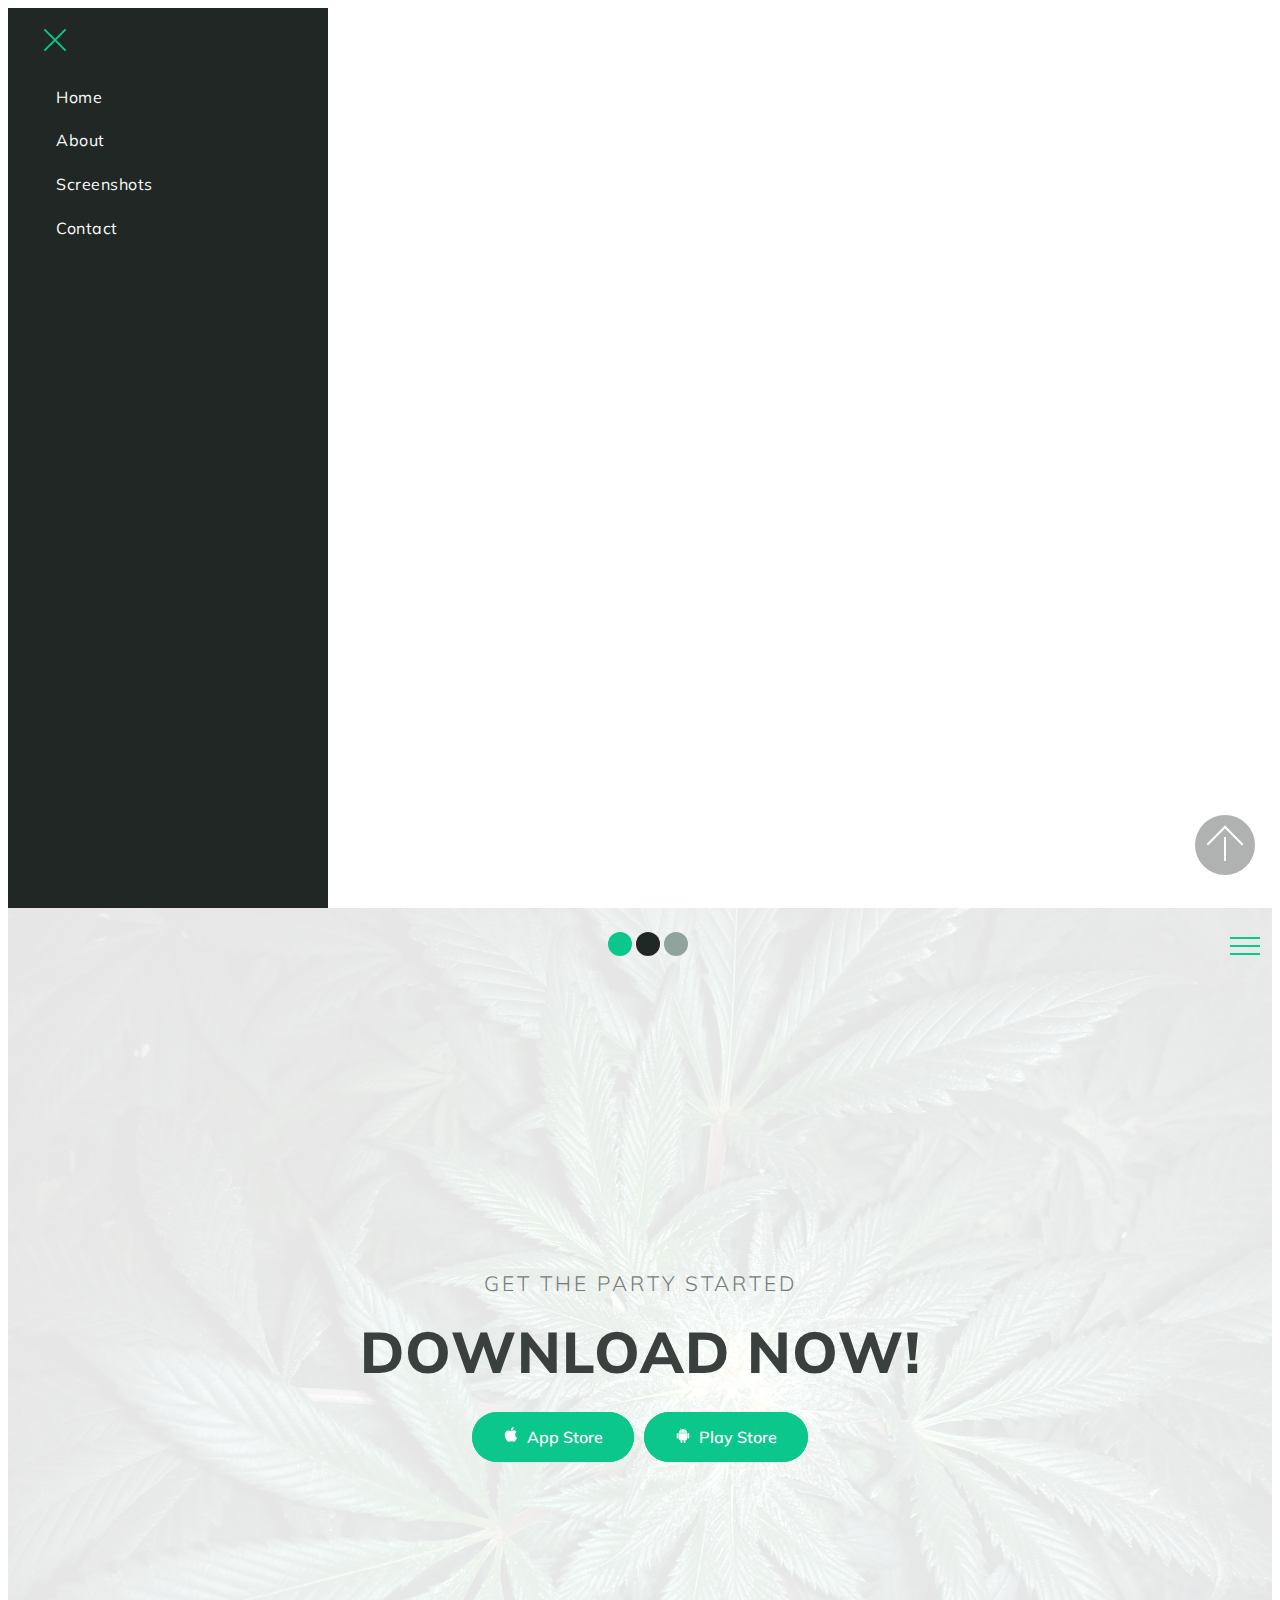
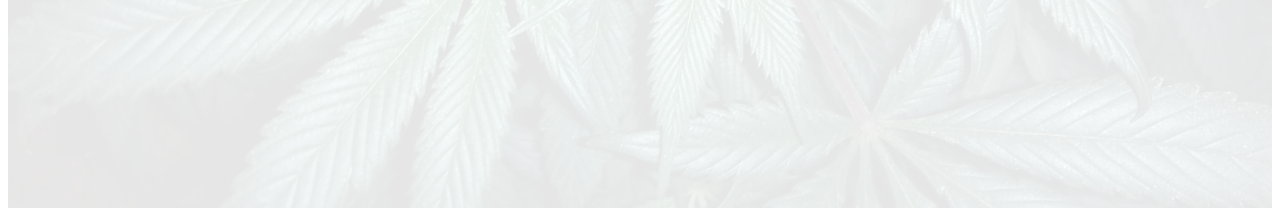
==== commit 3332172b: "Made the Main Section more responsive on small devices" ====
--- a/download.html
+++ b/download.html
@@ -9,17 +9,14 @@
   <link rel="shortcut icon" href="assets/images/marcouberweed.svg" type="image/x-icon">
   <meta name="description" content="">
   
-  <title>Joyleaf | Download</title>
+  <title>Download Joyleaf Now</title>
   
 <link rel="canonical" href="download.html">
  <style amp-boilerplate>body{-webkit-animation:-amp-start 8s steps(1,end) 0s 1 normal both;-moz-animation:-amp-start 8s steps(1,end) 0s 1 normal both;-ms-animation:-amp-start 8s steps(1,end) 0s 1 normal both;animation:-amp-start 8s steps(1,end) 0s 1 normal both}@-webkit-keyframes -amp-start{from{visibility:hidden}to{visibility:visible}}@-moz-keyframes -amp-start{from{visibility:hidden}to{visibility:visible}}@-ms-keyframes -amp-start{from{visibility:hidden}to{visibility:visible}}@-o-keyframes -amp-start{from{visibility:hidden}to{visibility:visible}}@keyframes -amp-start{from{visibility:hidden}to{visibility:visible}}</style>
 <noscript><style amp-boilerplate>body{-webkit-animation:none;-moz-animation:none;-ms-animation:none;animation:none}</style></noscript>
 <link href="https://fonts.googleapis.com/css?family=Muli:200,200i,300,300i,400,400i,600,600i,700,700i,800,800i" rel="stylesheet">
  
- <style amp-custom> 
-div,span,h1,h2,h3,h4,h5,h6,p,blockquote,a,ol,ul,li,figcaption,textarea,input{font: inherit;}*{box-sizing: border-box;outline: none;}*:focus{outline: none;}body{position: relative;font-style: normal;line-height: 1.5;color: #000000;}section{background-color: #ffffff;background-position: 50% 50%;background-repeat: no-repeat;background-size: cover;overflow: hidden;padding: 30px 0;}section,.container,.container-fluid{position: relative;word-wrap: break-word;}h1,h2,h3,h4,h5,h6{margin: 0;padding: 0;}p,li,blockquote{letter-spacing: 0.5px;line-height: 1.7;}ul,ol,blockquote,p{margin-bottom: 0;margin-top: 0;}a{cursor: pointer;}a,a:hover{text-decoration: none;}a.mbr-iconfont:hover{text-decoration: none;}h1,h2,h3,h4,h5,h6,.display-1,.display-2,.display-4,.display-5,.display-7{word-break: break-word;word-wrap: break-word;}b,strong{font-weight: bold;}blockquote{padding: 10px 0 10px 20px;position: relative;border-left: 3px solid;}input:-webkit-autofill,input:-webkit-autofill:hover,input:-webkit-autofill:focus,input:-webkit-autofill:active{transition-delay: 9999s;transition-property: background-color,color;}html,body{height: auto;min-height: 100vh;}.mbr-section-title{margin: 0;padding: 0;font-style: normal;line-height: 1.2;width: 100%;}.mbr-section-subtitle{line-height: 1.3;width: 100%;}.mbr-text{font-style: normal;line-height: 1.6;width: 100%;}.mbr-figure{align-self: center;}.btn{text-align: center;position: relative;font-weight: 600;font-style: normal;white-space: normal;word-break: break-word;overflow: hidden;z-index: 1;margin-left: 0.5rem;margin-right: 0.5rem;border: 1px solid;}.btn-form{padding: 1rem 2rem;}.btn-form:hover{cursor: pointer;}.note-popover .btn:after{display: none;}.card-title{margin: 0;}.card-img{position: relative;border-radius: 0;width: auto;flex-shrink: 0;}.card-img img{width: 100%;}.card{position: relative;background-color: transparent;border: none;border-radius: 0;width: 100%;padding-left: 1rem;padding-right: 1rem;}.card .card-wrapper{height: 100%;}@media (max-width: 767px){.card .card-wrapper{flex-direction: column;}} .card img{height: 100%;object-fit: cover;object-position: center;}@media (min-width: 992px){.lg-pb{padding-bottom: 3rem;}}@media (max-width: 991px){.md-pb{padding-bottom: 2rem;}}.card-inner,.items-list{display: flex;flex-direction: column;}.items-list{list-style-type: none;padding: 0;}.items-list .list-item{padding: 1rem 2rem;}.card-head{padding: 1.5rem 2rem;}.card-price-wrap{padding: 1rem 2rem;display: flex;flex-direction: column;}.card-button{padding: 1rem;margin: 0;}.gallery-img-wrap{position: relative;height: 100%;}.gallery-img-wrap:hover{cursor: pointer;}.gallery-img-wrap:hover span,.gallery-img-wrap:hover .caption-on-hover{opacity: 1;}.gallery-img-wrap:hover:after{opacity: .5;}.gallery-img-wrap amp-img{height: 100%;}.gallery-img-wrap:after{content: "";position: absolute;top: 0;bottom: 0;left: 0;right: 0;background: #000;opacity: 0;transition: opacity .3s;pointer-events: none;}.gallery-img-wrap span,.gallery-img-wrap .img-caption{position: absolute;z-index: 3;pointer-events: none;}.gallery-img-wrap span,.gallery-img-wrap .caption-on-hover{opacity: 0;transition: opacity .3s;}.gallery-img-wrap span{left: 50%;top: 50%;transform: translate(-50%,-50%);color: #000;background-color: #fff;font-size: 1rem;width: 2rem;height: 2rem;padding: .5rem;border-radius: 50%;}.gallery-img-wrap .img-caption{left: 0;right: 0;}.gallery-img-wrap .img-caption.caption-top{top: 0;}.gallery-img-wrap .img-caption.caption-bottom{bottom: 0;}.gallery-img-wrap .img-caption:not(.caption-on-hover):after{content: "";position: absolute;top: 0;left: 0;right: 0;height: 100%;transition: opacity .3s;z-index: -1;pointer-events: none;}.is-builder .gallery-img-wrap span{pointer-events: all;}.is-builder .gallery-img-wrap .img-caption > *{pointer-events: all;}.icons-list a{margin-right: 1rem;}.icons-list a:last-child{margin-right: 0;}.counter-container{position: relative;}.counter-container ol li{margin-bottom: 2rem;}.counter-container.stylizedCounters ol{counter-reset: section;}.counter-container.stylizedCounters ol li{z-index: 3;list-style: none;}.counter-container.stylizedCounters ol li:before{z-index: 2;position: absolute;left: 0px;counter-increment: section;content: counters(section,".") " ";text-align: center;margin: 0 10px;line-height: 37px;width: 40px;height: 40px;transition: all .2s;color: #232323;font-size: 25px;border-radius: 50%;font-weight: bold;}.timeline-wrap{position: relative;}.timeline-wrap .iconBackground{position: absolute;left: 50%;width: 20px;height: 20px;line-height: 30px;text-align: center;border-radius: 50%;font-size: 30px;display: inline-block;background-color: #232323;top: 20px;margin-left: -10px;}@media (max-width: 768px){.timeline-wrap .iconBackground{left: 0;}}.separline{position: relative;}@media (max-width: 768px){.separline:not(.last-child){padding-bottom: 2rem;}} .separline:before{position: absolute;content: "";width: 2px;background-color: #232323;left: calc(50% - 1px);height: calc(100% - 20px);top: 40px;}@media (max-width: 768px){.separline:before{left: 0;}}.lightbox{background: rgba(0,0,0,0.8);width: 100%;height: 100%;left: 0;top: 0;position: absolute;display: flex;align-items: center;justify-content: center;}.hidden{visibility: hidden;}.super-hide{display: none;}.inactive{-webkit-user-select: none;-moz-user-select: none;-ms-user-select: none;user-select: none;pointer-events: none;-webkit-user-drag: none;user-drag: none;}.popover-content ul.show{min-height: 155px;}.mbr-white{color: #ffffff;}.mbr-black{color: #000000;}.align-left{text-align: left;}.align-left .list-item{justify-content: flex-start;}.align-center{text-align: center;}.align-center .list-item{justify-content: center;}.align-right{text-align: right;}.align-right .list-item{justify-content: flex-end;}@media (max-width: 767px){.align-left,.align-center,.align-right{text-align: center;}.align-left .list-item,.align-center .list-item,.align-right .list-item{justify-content: center;}}.mbr-extralight{font-weight: 200;}.mbr-light{font-weight: 300;}.mbr-regular{font-weight: 400;}.mbr-semibold{font-weight: 600;}.mbr-bold{font-weight: 700;}.mbr-extrabold{font-weight: 800;}.mbr-section-btn{margin-left: -.8rem;margin-right: -.8rem;font-size: 0;}nav .mbr-section-btn{margin-left: 0rem;margin-right: 0rem;}.btn .mbr-iconfont,.btn.btn-sm .mbr-iconfont{cursor: pointer;margin-right: 0.5rem;}.btn.btn-md .mbr-iconfont,.btn.btn-md .mbr-iconfont{margin-right: 0.8rem;}[type="submit"]{-webkit-appearance: none;}.mbr-fullscreen .mbr-overlay{min-height: 100vh;}.mbr-fullscreen{display: flex;display: -webkit-flex;display: -moz-flex;display: -ms-flex;display: -o-flex;align-items: center;-webkit-align-items: center;height: 100vh;padding-top: 3rem;padding-bottom: 3rem;}.mbr-overlay{bottom: 0;left: 0;position: absolute;right: 0;top: 0;z-index: 0;}.mbr-parallax-bg{bottom: 0;left: 0;opacity: .5;position: absolute;right: 0;top: 0;z-index: 0;background-position: 50% 50%;background-repeat: no-repeat;background-size: cover;}.is-builder section.horizontal-menu .ampstart-btn{display: none;}@media (max-width: 991px){.is-builder section.horizontal-menu .navbar-toggler{display: block;}}.is-builder section.horizontal-menu .dropdown-menu{z-index: auto;opacity: 1;pointer-events: auto;}.is-builder section.horizontal-menu .nav-dropdown .link.dropdown-toggle[aria-expanded="true"]{margin-right: 0;padding: 0.667em 1em;}.map-placeholder{display: none;}.map-placeholder h4{padding-top: 5rem;color: #767676;text-align: center;}.google-map{position: relative;width: 100%;}@media (max-width: 992px){.google-map{padding: 0;margin: 0;}} .google-map [data-state-details]{color: #6b6763;font-family: Montserrat;height: 1.5em;margin-top: -0.75em;padding-left: 1.25rem;padding-right: 1.25rem;position: absolute;text-align: center;top: 50%;width: 100%;}.google-map[data-state]{background: #e9e5dc;}.google-map[data-state="loading"] [data-state-details]{display: none;}div[submit-success] > *{padding: 1rem;margin-bottom: 1rem;}div[submit-error] > *{padding: 1rem;margin-bottom: 1rem;}textarea[type="hidden"]{display: none;}amp-img{width: 100%;}amp-img img{max-height: 100%;max-width: 100%;}img.mbr-temp{width: 100%;}.rounded{border-radius: 50%;}.is-builder .nodisplay + img[async],.is-builder .nodisplay + img[decoding="async"],.is-builder amp-img > a + img[async],.is-builder amp-img > a + img[decoding="async"]{display: none;}html:not(.is-builder) amp-img > a{position: absolute;top: 0;bottom: 0;left: 0;right: 0;z-index: 1;}.is-builder .temp-amp-sizer{position: absolute;}.is-builder amp-youtube .temp-amp-sizer,.is-builder amp-vimeo .temp-amp-sizer{position: static;}.is-builder section.horizontal-menu .ampstart-btn{display: none;}@media (max-width: 991px){.is-builder section.horizontal-menu .navbar-toggler{display: block;}}.is-builder section.horizontal-menu .dropdown-menu{z-index: auto;opacity: 1;pointer-events: auto;}.is-builder section.horizontal-menu .nav-dropdown .link.dropdown-toggle[aria-expanded="true"]{margin-right: 0;padding: 0.667em 1em;}.mobirise-spinner{position: absolute;top: 50%;left: 40%;margin-left: 10%;-webkit-transform: translate3d(-50%,-50%,0);z-index: 4;}.mobirise-spinner em{width: 24px;height: 24px;border-radius: 100%;display: inline-block;-webkit-animation: slide 1s infinite;}.mobirise-spinner em:nth-child(1){-webkit-animation-delay: 0.1s;}.mobirise-spinner em:nth-child(2){-webkit-animation-delay: 0.2s;}.mobirise-spinner em:nth-child(3){-webkit-animation-delay: 0.3s;}@-moz-keyframes slide{0%{-webkit-transform: scale(1);}50%{opacity: 0.3;-webkit-transform: scale(2);}100%{-webkit-transform: scale(1);}}@-webkit-keyframes slide{0%{-webkit-transform: scale(1);}50%{opacity: 0.3;-webkit-transform: scale(2);}100%{-webkit-transform: scale(1);}}@-o-keyframes slide{0%{-webkit-transform: scale(1);}50%{opacity: 0.3;-webkit-transform: scale(2);}100%{-webkit-transform: scale(1);}}@keyframes slide{0%{-webkit-transform: scale(1);}50%{opacity: 0.3;-webkit-transform: scale(2);}100%{-webkit-transform: scale(1);}}.mobirise-loader .amp-active > div{display: none;}.form-block{z-index: 1;background-color: transparent;padding: 3rem;position: relative;overflow: hidden;}.form-block .mbr-overlay{z-index: -1;}@media (max-width: 992px){.form-block{padding: 1rem;}}form input,form textarea,form select{border-radius: 0;width: 100%;padding: 1rem;border: 1px solid #e0e0e0;background: #f3f4f5;}form input:focus,form textarea:focus,form select:focus{outline: none;}form input[type="checkbox"],form input[type="radio"]{border: none;background: none;width: auto;}form textarea.field-input{height: 200px;}form .btn{margin-left: 0;margin-right: 0;}form .field{padding-top: 0.75rem;padding-bottom: 0.75rem;}form .fieldset{display: flex;justify-content: center;flex-wrap: wrap;align-items: center;}.container{padding-right: 1rem;padding-left: 1rem;width: 100%;margin-right: auto;margin-left: auto;}@media (max-width: 767px){.container{max-width: 540px;}} @media (min-width: 768px){.container{max-width: 720px;}} @media (min-width: 992px){.container{max-width: 960px;}} @media (min-width: 1200px){.container{max-width: 1140px;}}.container-fluid{width: 100%;margin-right: auto;margin-left: auto;padding-left: 1rem;padding-right: 1rem;}.media-container-row{display: flex;flex-wrap: wrap;}@media (min-width: 992px){.media-container-row{flex-wrap: nowrap;}}.mbr-flex{display: flex;}.flex-wrap{flex-wrap: wrap;}.mbr-jc-s{justify-content: flex-start;}.mbr-jc-c{justify-content: center;}.mbr-jc-e{justify-content: flex-end;}.mbr-row,.mbr-form-row{display: -webkit-box;display: -webkit-flex;display: -ms-flexbox;display: flex;-webkit-flex-wrap: wrap;-ms-flex-wrap: wrap;flex-wrap: wrap;margin-right: -1rem;margin-left: -1rem;}.mbr-form-row{margin-right: -0.5rem;margin-left: -0.5rem;}.mbr-form-row > [class*="mbr-col"]{padding-left: 0.5rem;padding-right: 0.5rem;}.mbr-row-reverse{flex-direction: row-reverse;}.mbr-column{flex-direction: column;}@media (max-width: 767px){.mbr-col,.mbr-col-auto{padding-right: 1rem;padding-left: 1rem;}.mbr-col-sm-12{-ms-flex: 0 0 100%;flex: 0 0 100%;max-width: 100%;padding-right: 1rem;padding-left: 1rem;}}@media (min-width: 768px){.mbr-col{-ms-flex: 1 1 auto;-webkit-box-flex: 1;flex: 1 1 auto;max-width: 100%;padding-right: 1rem;padding-left: 1rem;}.mbr-col-auto{-ms-flex: 0 0 auto;flex: 0 0 auto;width: auto;padding-right: 1rem;padding-left: 1rem;}.mbr-col-md-3{-ms-flex: 0 0 25%;flex: 0 0 25%;max-width: 25%;padding-right: 1rem;padding-left: 1rem;}.mbr-col-md-4{-ms-flex: 0 0 33.333333%;flex: 0 0 33.333333%;max-width: 33.333333%;padding-right: 1rem;padding-left: 1rem;}.mbr-col-md-5{-ms-flex: 0 0 41.666667%;flex: 0 0 41.666667%;max-width: 41.666667%;padding-right: 1rem;padding-left: 1rem;}.mbr-col-md-6{-ms-flex: 0 0 50%;flex: 0 0 50%;max-width: 50%;padding-right: 1rem;padding-left: 1rem;}.mbr-col-md-7{-ms-flex: 0 0 58.333333%;flex: 0 0 58.333333%;max-width: 58.333333%;padding-right: 1rem;padding-left: 1rem;}.mbr-col-md-8{-ms-flex: 0 0 66.666667%;flex: 0 0 66.666667%;max-width: 66.666667%;padding-left: 1rem;padding-right: 1rem;}.mbr-col-md-10{-ms-flex: 0 0 83.333333%;flex: 0 0 83.333333%;max-width: 83.333333%;padding-left: 1rem;padding-right: 1rem;}.mbr-col-md-12{-ms-flex: 0 0 100%;flex: 0 0 100%;max-width: 100%;padding-right: 1rem;padding-left: 1rem;}}@media (min-width: 992px){.mbr-col-lg-2{-ms-flex: 0 0 16.666667%;flex: 0 0 16.666667%;max-width: 16.666667%;padding-right: 1rem;padding-left: 1rem;}.mbr-col-lg-3{-ms-flex: 0 0 25%;flex: 0 0 25%;max-width: 25%;padding-right: 1rem;padding-left: 1rem;}.mbr-col-lg-4{-ms-flex: 0 0 33.33%;flex: 0 0 33.33%;max-width: 33.33%;padding-right: 1rem;padding-left: 1rem;}.mbr-col-lg-5{-ms-flex: 0 0 41.666%;flex: 0 0 41.666%;max-width: 41.666%;padding-right: 1rem;padding-left: 1rem;}.mbr-col-lg-6{-ms-flex: 0 0 50%;flex: 0 0 50%;max-width: 50%;padding-right: 1rem;padding-left: 1rem;}.mbr-col-lg-7{-ms-flex: 0 0 58.333333%;flex: 0 0 58.333333%;max-width: 58.333333%;padding-right: 1rem;padding-left: 1rem;}.mbr-col-lg-8{-ms-flex: 0 0 66.666667%;flex: 0 0 66.666667%;max-width: 66.666667%;padding-left: 1rem;padding-right: 1rem;}.mbr-col-lg-9{-ms-flex: 0 0 75%;flex: 0 0 75%;max-width: 75%;padding-left: 1rem;padding-right: 1rem;}.mbr-col-lg-10{-ms-flex: 0 0 83.3333%;flex: 0 0 83.3333%;max-width: 83.3333%;padding-right: 1rem;padding-left: 1rem;}.mbr-col-lg-12{-ms-flex: 0 0 100%;flex: 0 0 100%;max-width: 100%;padding-right: 1rem;padding-left: 1rem;}}@media (min-width: 1200px){.mbr-col-xl-7{-ms-flex: 0 0 58.333333%;flex: 0 0 58.333333%;max-width: 58.333333%;padding-right: 1rem;padding-left: 1rem;}.mbr-col-xl-4{-ms-flex: 0 0 33.333333%;flex: 0 0 33.333333%;max-width: 33.333333%;padding-right: 1rem;padding-left: 1rem;}.mbr-col-xl-8{-ms-flex: 0 0 66.666667%;flex: 0 0 66.666667%;max-width: 66.666667%;padding-left: 1rem;padding-right: 1rem;}.mbr-col-xl-5{-ms-flex: 0 0 41.666667%;flex: 0 0 41.666667%;max-width: 41.666667%;}}.btn-icon{display: none;}.mbr-pt-1{padding-top: .5rem;}.mbr-pt-2{padding-top: 1rem;}.mbr-pt-3{padding-top: 1.5rem;}.mbr-pt-4{padding-top: 2rem;}.mbr-pt-5{padding-top: 3rem;}.mbr-pb-1{padding-bottom: 0.5rem;}.mbr-pb-2{padding-bottom: 1rem;}.mbr-pb-3{padding-bottom: 1.5rem;}.mbr-pb-4{padding-bottom: 2rem;}.mbr-pb-5{padding-bottom: 3rem;}.mbr-px-1{padding-left: .5rem;padding-right: .5rem;}.mbr-px-2{padding-left: 1rem;padding-right: 1rem;}.mbr-px-3{padding-left: 1.5rem;padding-right: 1.5rem;}.mbr-px-4{padding-left: 2rem;padding-right: 2rem;}@media (max-width: 991px){.mbr-px-4{padding-left: 1rem;padding-right: 1rem;}}.mbr-px-5{padding-left: 3rem;padding-right: 3rem;}@media (max-width: 991px){.mbr-px-5{padding-left: 1rem;padding-right: 1rem;}}.mbr-m-sub-1{margin-left: -1rem;margin-right: -1rem;}@media (max-width: 768px){.mbr-m-sub-1{margin-left: 0;margin-right: 0;}}.mbr-py-1{padding-top: .5rem;padding-bottom: .5rem;}.mbr-py-2{padding-top: 1rem;padding-bottom: 1rem;}@media (max-width: 767px){.mbr-py-2{padding-top: 0rem;padding-bottom: 0rem;}}.mbr-py-3{padding-top: 1.5rem;padding-bottom: 1.5rem;}@media (max-width: 991px){.mbr-py-3{padding-top: 1rem;padding-bottom: 1rem;}}.mbr-py-4{padding-top: 2rem;padding-bottom: 2rem;}@media (max-width: 991px){.mbr-py-4{padding-top: 1rem;padding-bottom: 1rem;}}.mbr-py-5{padding-top: 3rem;padding-bottom: 3rem;}@media (max-width: 991px){.mbr-py-5{padding-top: 1rem;padding-bottom: 1rem;}}.mbr-p-1{padding: .5rem;}.mbr-p-2{padding: 1rem;}.mbr-p-3{padding: 1.5rem;}@media (max-width: 991px){.mbr-p-3{padding: 1rem;}}.mbr-p-4{padding: 2rem;}@media (max-width: 991px){.mbr-p-4{padding: 1rem;}}.mbr-p-5{padding: 3rem;}@media (max-width: 991px){.mbr-p-5{padding: 1rem;}}.mbr-ml-auto{margin-left: auto;}.mbr-mr-auto{margin-right: auto;}.mbr-m-auto{margin: auto;}amp-img,img{height: 100%;width: 100%;}amp-sidebar{background: transparent;}#scrollToTopMarker{position: absolute;width: 0px;height: 0px;top: 300px;}#scrollToTopButton{position: fixed;bottom: 25px;right: 25px;opacity: .4;z-index: 5000;font-size: 32px;height: 60px;width: 60px;border: none;border-radius: 3px;cursor: pointer;}#scrollToTopButton:focus{outline: none;}#scrollToTopButton a:before{content: '';position: absolute;height: 40%;top: 36%;width: 2px;left: calc(50% - 1px);}#scrollToTopButton a:after{content: '';position: absolute;border-top: 2px solid;border-right: 2px solid;width: 40%;height: 40%;left: calc(30% - 1px);bottom: 30%;transform: rotate(-45deg);}.is-builder #scrollToTopButton a:after{left: 30%;}.is-builder .menu{overflow: visible;}.line .line-line-gray{display: inline-block;width: 20%;height: 1px;border-top: 1px solid transparent;background-color: #e4e4e4;}.line .line-line-gray .line-line-color{display: block;width: 25%;margin: -2px auto 0;border-bottom: 3px solid #7567f8;}.flex-al-c{align-items: center;}.p-0{padding-left: 0;padding-right: 0;}.tt-upc{text-transform: uppercase;}.color-theme{color: #7567f8;}@keyframes btnPlay{from{transform: scale(1,1);opacity: 1;border-width: 5px;}to{transform: scale(1.7,1.7);opacity: 0;border-width: 2px;}}.btn-play{border-radius: 100%;width: 70px;height: 70px;display: flex;justify-content: center;align-items: center;position: relative;}.btn-play span.amp-iconfont{font-size: 1.5rem;position: relative;z-index: 1;cursor: pointer;}.btn-play .test-animation-1{position: absolute;border-radius: 100%;width: 100%;height: 100%;top: 0;left: 0;border: 5px solid #ffffff;-webkit-animation: btnPlay 1.5s ease infinite;-moz-animation: btnPlay 1.5s ease infinite;-o-animation: btnPlay 1.5s ease infinite;animation: btnPlay 1.5s ease infinite;}.btn-play .test-animation-2{position: absolute;border-radius: 100%;width: 100%;height: 100%;top: 0;left: 0;background-color: #7567f8;border: 5px solid #ffffff;}h2.mbr-section-subtitle{letter-spacing: 3px;}h1.mbr-section-title,h3.mbr-section-title,h4.block-title,h5.block-title,p.text-column,h5.card-title,p.text-btn{color: #212127;}h2.mbr-section-subtitle,h4.mbr-section-subtitle,h5.title-column,.main-color{color: #7567f8;}p.card-text,.card-title h6,p.mbr-text,h5.card-subtitle{color: #75757c;}p.item-title,p.accordion-text,p.item-text{color: #9096a4;}.hidden-slide{display: none;}.visible-slide{display: flex;}.form-check{margin-bottom: 0;}.form-check-label{padding-left: 0;}.form-check-input{position: relative;margin: 4px;}.form-check-inline{display: -webkit-inline-box;display: -ms-inline-flexbox;display: inline-flex;-webkit-box-align: center;-ms-flex-align: center;align-items: center;padding-left: 0;margin-right: .75rem;}
-body{font-family: Muli;}blockquote{border-color: #0bc78b;}div[submit-success] > *{background: #90a49d;}div[submit-error] > *{background: #0bc78b;}.display-1{font-family: 'Muli',sans-serif;font-size: 3.6rem;line-height: 1.2;letter-spacing: 1px;font-weight: 800;}.display-2{font-family: 'Muli',sans-serif;font-size: 2.45rem;line-height: 1.2;}.display-4{font-family: 'Muli',sans-serif;font-size: 1rem;line-height: 1.4;}.display-5{font-family: 'Muli',sans-serif;font-size: 2rem;line-height: 1.2;}.display-7{font-family: 'Muli',sans-serif;font-size: 1.3rem;line-height: 1.6;}.display-1 .mbr-iconfont-btn{font-size: 3.6rem;width: 3.6rem;}.display-2 .mbr-iconfont-btn{font-size: 2.45rem;width: 2.45rem;}.display-4 .mbr-iconfont-btn{font-size: 1rem;width: 1rem;}.display-5 .mbr-iconfont-btn{font-size: 2rem;width: 2rem;}.display-7 .mbr-iconfont-btn{font-size: 1.3rem;width: 1.3rem;}.mbr-form input,.mbr-form textarea,.mbr-form select{font-family: 'Muli',sans-serif;font-size: 1rem;line-height: 1;}@media (max-width: 768px){.display-1{font-size: 2.88rem;font-size: calc( 1.91rem + (3.6 - 1.91) * ((100vw - 20rem) / (48 - 20)));line-height: calc( 1.4 * (1.91rem + (3.6 - 1.91) * ((100vw - 20rem) / (48 - 20))));}.display-2{font-size: 1.96rem;font-size: calc( 1.5075rem + (2.45 - 1.5075) * ((100vw - 20rem) / (48 - 20)));line-height: calc( 1.4 * (1.5075rem + (2.45 - 1.5075) * ((100vw - 20rem) / (48 - 20))));}.display-4{font-size: 0.8rem;font-size: calc( 1rem + (1 - 1) * ((100vw - 20rem) / (48 - 20)));line-height: calc( 1.4 * (1rem + (1 - 1) * ((100vw - 20rem) / (48 - 20))));}.display-5{font-size: 1.6rem;font-size: calc( 1.35rem + (2 - 1.35) * ((100vw - 20rem) / (48 - 20)));line-height: calc( 1.4 * (1.35rem + (2 - 1.35) * ((100vw - 20rem) / (48 - 20))));}.display-7{font-size: 1.04rem;font-size: calc( 1.105rem + (1.3 - 1.105) * ((100vw - 20rem) / (48 - 20)));line-height: calc( 1.4 * (1.105rem + (1.3 - 1.105) * ((100vw - 20rem) / (48 - 20))));}}.btn{padding: 14px 30px;border-radius: true;}.btn-sm{padding: 10px 30px;border-radius: 0px;}.btn-md{padding: 10px 30px;border-radius: 0px;}.btn-lg{padding: 10px 30px;border-radius: 0;}.bg-primary{background-color: #0bc78b;}.bg-success{background-color: #90a49d;}.bg-info{background-color: #f1f1f7;}.bg-warning{background-color: #178f69;}.bg-danger{background-color: #0bc78b;}.btn-secondary,.btn-secondary:active,.btn-secondary.active{background-color: #212725;border-color: #212725;color: #ffffff;}.btn-secondary:hover,.btn-secondary:focus,.btn-secondary.focus{background-color: #0a0b0b;border-color: #0a0b0b;color: #ffffff;}.btn-secondary.disabled,.btn-secondary:disabled{color: #ffffff;background-color: #0a0b0b;border-color: #0a0b0b;}.btn-info,.btn-info:active,.btn-info.active{background-color: #f1f1f7;border-color: #f1f1f7;color: #555594;}.btn-info:hover,.btn-info:focus,.btn-info.focus{background-color: #d1d1e4;border-color: #d1d1e4;color: #555594;}.btn-info.disabled,.btn-info:disabled{color: #555594;background-color: #d1d1e4;border-color: #d1d1e4;}.btn-success,.btn-success:active,.btn-success.active{background-color: #90a49d;border-color: #90a49d;color: #ffffff;}.btn-success:hover,.btn-success:focus,.btn-success.focus{background-color: #748d84;border-color: #748d84;color: #ffffff;}.btn-success.disabled,.btn-success:disabled{color: #ffffff;background-color: #748d84;border-color: #748d84;}.btn-warning,.btn-warning:active,.btn-warning.active{background-color: #178f69;border-color: #178f69;color: #ffffff;}.btn-warning:hover,.btn-warning:focus,.btn-warning.focus{background-color: #106349;border-color: #106349;color: #ffffff;}.btn-warning.disabled,.btn-warning:disabled{color: #ffffff;background-color: #106349;border-color: #106349;}.btn-danger,.btn-danger:active,.btn-danger.active{background-color: #0bc78b;border-color: #0bc78b;color: #ffffff;}.btn-danger:hover,.btn-danger:focus,.btn-danger.focus{background-color: #089769;border-color: #089769;color: #ffffff;}.btn-danger.disabled,.btn-danger:disabled{color: #ffffff;background-color: #089769;border-color: #089769;}.btn-primary,.btn-primary:active,.btn-primary.active{background-color: #0bc78b;border-color: #0bc78b;color: #ffffff;}.btn-primary:hover,.btn-primary:focus,.btn-primary.focus{background-color: #089769;border-color: #089769;color: #ffffff;}.btn-primary.disabled,.btn-primary:disabled{color: #ffffff;background-color: #089769;border-color: #089769;}.btn-black,.btn-black:active,.btn-black.active{background-color: #010101;border-color: #010101;color: #ffffff;}.btn-black:hover,.btn-black:focus,.btn-black.focus{background-color: #000000;border-color: #000000;color: #ffffff;}.btn-black.disabled,.btn-black:disabled{color: #ffffff;background-color: #000000;border-color: #000000;}.btn-white,.btn-white:active,.btn-white.active{background-color: #fcfcfc;border-color: #fcfcfc;color: #7d7d7d;}.btn-white:hover,.btn-white:focus,.btn-white.focus{background-color: #e3e3e3;border-color: #e3e3e3;color: #7d7d7d;}.btn-white.disabled,.btn-white:disabled{color: #7d7d7d;background-color: #e3e3e3;border-color: #e3e3e3;}.btn-primary-outline,.btn-primary-outline:active,.btn-primary-outline.active{background: none;border-color: #0bc78b;color: #0bc78b;}.btn-primary-outline:hover,.btn-primary-outline:focus,.btn-primary-outline.focus{color: #ffffff;background-color: #0bc78b;border-color: #0bc78b;}.btn-primary-outline.disabled,.btn-primary-outline:disabled{color: #ffffff;background-color: #0bc78b;border-color: #0bc78b;}.btn-secondary-outline,.btn-secondary-outline:active,.btn-secondary-outline.active{background: none;border-color: #212725;color: #212725;}.btn-secondary-outline:hover,.btn-secondary-outline:focus,.btn-secondary-outline.focus{color: #ffffff;background-color: #212725;border-color: #212725;}.btn-secondary-outline.disabled,.btn-secondary-outline:disabled{color: #ffffff;background-color: #212725;border-color: #212725;}.btn-info-outline,.btn-info-outline:active,.btn-info-outline.active{background: none;border-color: #f1f1f7;color: #f1f1f7;}.btn-info-outline:hover,.btn-info-outline:focus,.btn-info-outline.focus{color: #555594;background-color: #f1f1f7;border-color: #f1f1f7;}.btn-info-outline.disabled,.btn-info-outline:disabled{color: #555594;background-color: #f1f1f7;border-color: #f1f1f7;}.btn-success-outline,.btn-success-outline:active,.btn-success-outline.active{background: none;border-color: #90a49d;color: #90a49d;}.btn-success-outline:hover,.btn-success-outline:focus,.btn-success-outline.focus{color: #ffffff;background-color: #90a49d;border-color: #90a49d;}.btn-success-outline.disabled,.btn-success-outline:disabled{color: #ffffff;background-color: #90a49d;border-color: #90a49d;}.btn-warning-outline,.btn-warning-outline:active,.btn-warning-outline.active{background: none;border-color: #178f69;color: #178f69;}.btn-warning-outline:hover,.btn-warning-outline:focus,.btn-warning-outline.focus{color: #ffffff;background-color: #178f69;border-color: #178f69;}.btn-warning-outline.disabled,.btn-warning-outline:disabled{color: #ffffff;background-color: #178f69;border-color: #178f69;}.btn-danger-outline,.btn-danger-outline:active,.btn-danger-outline.active{background: none;border-color: #0bc78b;color: #0bc78b;}.btn-danger-outline:hover,.btn-danger-outline:focus,.btn-danger-outline.focus{color: #ffffff;background-color: #0bc78b;border-color: #0bc78b;}.btn-danger-outline.disabled,.btn-danger-outline:disabled{color: #ffffff;background-color: #0bc78b;border-color: #0bc78b;}.btn-black-outline,.btn-black-outline:active,.btn-black-outline.active{background: none;border-color: #010101;color: #010101;}.btn-black-outline:hover,.btn-black-outline:focus,.btn-black-outline.focus{color: #ffffff;background-color: #010101;border-color: #010101;}.btn-black-outline.disabled,.btn-black-outline:disabled{color: #ffffff;background-color: #010101;border-color: #010101;}.btn-white-outline,.btn-white-outline:active,.btn-white-outline.active{background: none;border-color: #fcfcfc;color: #fcfcfc;}.btn-white-outline:hover,.btn-white-outline:focus,.btn-white-outline.focus{color: #7d7d7d;background-color: #fcfcfc;border-color: #fcfcfc;}.btn-white-outline.disabled,.btn-white-outline:disabled{color: #7d7d7d;background-color: #fcfcfc;border-color: #fcfcfc;}.text-primary{color: #0bc78b;}.text-secondary{color: #212725;}.text-success{color: #90a49d;}.text-info{color: #f1f1f7;}.text-warning{color: #178f69;}.text-danger{color: #0bc78b;}.text-white{color: #fcfcfc;}.text-black{color: #010101;}a[class*="text-"],.amp-iconfont{transition: 0.2s ease-in-out;}.amp-iconfont{color: #0bc78b;}a.text-primary:hover,a.text-primary:focus{color: #033626;}a.text-secondary:hover,a.text-secondary:focus{color: #000000;}a.text-success:hover,a.text-success:focus{color: #465550;}a.text-info:hover,a.text-info:focus{color: #9090bf;}a.text-warning:hover,a.text-warning:focus{color: #020b08;}a.text-danger:hover,a.text-danger:focus{color: #033626;}a.text-white:hover,a.text-white:focus{color: #e6e6e6;}a.text-black:hover,a.text-black:focus{color: #cccccc;}.alert-success{background-color: #90a49d;}.alert-info{background-color: #f1f1f7;}.alert-warning{background-color: #178f69;}.alert-danger{background-color: #0bc78b;}.mbr-plan-header.bg-primary .mbr-plan-subtitle,.mbr-plan-header.bg-primary .mbr-plan-price-desc{color: #5cf6c5;}.mbr-plan-header.bg-success .mbr-plan-subtitle,.mbr-plan-header.bg-success .mbr-plan-price-desc{color: #d6dddb;}.mbr-plan-header.bg-info .mbr-plan-subtitle,.mbr-plan-header.bg-info .mbr-plan-price-desc{color: #ffffff;}.mbr-plan-header.bg-warning .mbr-plan-subtitle,.mbr-plan-header.bg-warning .mbr-plan-price-desc{color: #44e1af;}.mbr-plan-header.bg-danger .mbr-plan-subtitle,.mbr-plan-header.bg-danger .mbr-plan-price-desc{color: #5cf6c5;}.mobirise-spinner em:nth-child(1){background: #0bc78b;}.mobirise-spinner em:nth-child(2){background: #212725;}.mobirise-spinner em:nth-child(3){background: #90a49d;}#scrollToTopButton{background-color: #3a403e;border-radius: 50%;}#scrollToTopButton a:before{background: #ffffff;}#scrollToTopButton a:after{border-top-color: #ffffff;border-right-color: #ffffff;}.btn{border-radius: 100px;}.cid-rvtgPAVP23{padding: 0;}.cid-rvtgPAVP23 .navbar{z-index: 100;display: flex;-webkit-flex-direction: row;-ms-flex-direction: row;flex-direction: row;width: 100%;min-height: 77px;transition: all .3s;background: transparent;}.cid-rvtgPAVP23 .navbar .navbar-logo{margin-left: .8rem;margin-right: .8rem;}.cid-rvtgPAVP23 .navbar .navbar-logo img{height: 100%;}.cid-rvtgPAVP23 .navbar.navbar-short{background: transparent;}.cid-rvtgPAVP23 .navbar.navbar-short .navbar-brand{padding: 0;}.cid-rvtgPAVP23 .navbar.opened{transition: all .3s;background: transparent;}.cid-rvtgPAVP23 .navbar .dropdown-item{padding: .25rem 1.5rem;}.cid-rvtgPAVP23 .navbar .navbar-collapse{min-width: 300px;display: flex;-webkit-justify-content: flex-end;justify-content: flex-end;z-index: 1;-webkit-flex-basis: 100%;flex-basis: 100%;align-items: center;}.cid-rvtgPAVP23 .navbar.collapsed button.navbar-toggler{display: block;}.cid-rvtgPAVP23 .navbar.collapsed .navbar-collapse{display: none;position: absolute;top: 0;right: 0;min-height: 100vh;background: #212725;padding: 1.5rem 2rem 1rem 2rem;}.cid-rvtgPAVP23 .navbar.collapsed.opened .navbar-collapse.show,.cid-rvtgPAVP23 .navbar.collapsed.opened .navbar-collapse.collapsing{display: block;}.cid-rvtgPAVP23 .navbar.collapsed.opened .dropdown-menu{top: 0;}.cid-rvtgPAVP23 .navbar.collapsed .dropdown-menu{position: relative;background: transparent;}.cid-rvtgPAVP23 .navbar.collapsed .dropdown-menu .dropdown-submenu{left: 0;}.cid-rvtgPAVP23 .navbar.collapsed .dropdown-menu .dropdown-item:after{right: auto;}.cid-rvtgPAVP23 .navbar.collapsed .dropdown-menu .dropdown-item{padding: .25rem 1.5rem;text-align: center;margin: 0;}.cid-rvtgPAVP23 .navbar.collapsed .navbar-brand{-webkit-flex-shrink: initial;flex-shrink: initial;word-break: break-word;}@media (max-width: 991px){.cid-rvtgPAVP23 .navbar .navbar-collapse{display: none;width: 100%;position: absolute;top: 0;right: 0;min-height: 100vh;background: #212725;padding: 1rem 2rem 1rem 2rem;}.cid-rvtgPAVP23 .navbar.opened .navbar-collapse.show,.cid-rvtgPAVP23 .navbar.opened .navbar-collapse.collapsing{display: block;}.cid-rvtgPAVP23 .navbar.opened .dropdown-menu{top: 0;}.cid-rvtgPAVP23 .navbar .dropdown-menu{position: relative;background: transparent;}.cid-rvtgPAVP23 .navbar .dropdown-menu .dropdown-submenu{left: 0;}.cid-rvtgPAVP23 .navbar .dropdown-menu .dropdown-item:after{right: auto;}.cid-rvtgPAVP23 .navbar .dropdown-menu .dropdown-item{padding: .25rem 1.5rem;text-align: center;margin: 0;}.cid-rvtgPAVP23 .navbar .navbar-brand{-ms-flex-negative: initial;flex-shrink: initial;word-break: break-word;}}.cid-rvtgPAVP23 .navbar-brand{display: flex;-ms-flex-negative: 0;flex-shrink: 0;-webkit-box-align: center;-ms-flex-align: center;align-items: center;margin-right: 0;padding: 0;-webkit-transition: all .3s;-o-transition: all .3s;transition: all .3s;word-break: break-word;z-index: 1;}.cid-rvtgPAVP23 .navbar-brand .navbar-caption{line-height: inherit;font-weight: normal;}.cid-rvtgPAVP23 .navbar-brand .navbar-logo a{outline: none;}.cid-rvtgPAVP23 .navbar-brand .navbar-caption-wrap{display: flex;}.cid-rvtgPAVP23 .nav-item:focus,.cid-rvtgPAVP23 .nav-link:focus{outline: none;}.cid-rvtgPAVP23 .navbar-nav{list-style-type: none;display: flex;-webkit-flex-direction: row;-ms-flex-direction: row;flex-direction: row;padding-left: 0;}.cid-rvtgPAVP23 .navbar-nav .nav-item{width: 100%;}.cid-rvtgPAVP23 .navbar-nav .nav-item .nav-link{width: 100%;margin: .667em 1em;font-weight: normal;}@media (max-width: 991px){.cid-rvtgPAVP23 ul.navbar-nav{-webkit-box-orient: vertical;-webkit-box-direction: normal;-ms-flex-direction: column;flex-direction: column;}.cid-rvtgPAVP23 ul.navbar-nav li{margin: auto;}.cid-rvtgPAVP23 .dropdown-toggle[data-toggle="dropdown-submenu"]:after{content: '';margin-left: .25rem;border-top: 0.35em solid;border-right: 0.35em solid transparent;border-left: 0.35em solid transparent;border-bottom: 0;top: 55%;}.cid-rvtgPAVP23 .nav-dropdown .dropdown-menu .dropdown-item{-webkit-box-pack: center;-ms-flex-pack: center;justify-content: center;display: flex;-webkit-box-align: center;-ms-flex-align: center;align-items: center;}}.cid-rvtgPAVP23 ul.navbar-nav{-webkit-box-orient: vertical;-webkit-box-direction: normal;-ms-flex-direction: column;flex-direction: column;padding-top: 1rem;padding-bottom: 1rem;}.cid-rvtgPAVP23 ul.navbar-nav li{margin: auto;}.cid-rvtgPAVP23 .dropdown-toggle[data-toggle="dropdown-submenu"]:after{content: '';margin-left: .25rem;border-top: 0.35em solid;border-right: 0.35em solid transparent;border-left: 0.35em solid transparent;border-bottom: 0;top: 55%;}.cid-rvtgPAVP23 .nav-dropdown .dropdown-menu .dropdown-item{-webkit-box-pack: center;-ms-flex-pack: center;justify-content: center;display: flex;-webkit-box-align: center;-ms-flex-align: center;align-items: center;}.cid-rvtgPAVP23 .social{padding: 1.5rem 0.5rem;text-align: center;border-top: 1px solid rgba(0,0,0,0.11);}.cid-rvtgPAVP23 .social a{margin-right: 15px;}.cid-rvtgPAVP23 .nav-dropdown .dropdown-menu{border-radius: 0;border: 0;left: 0;margin: 0;min-width: 10rem;padding-bottom: 1.25rem;padding-top: 1.25rem;position: absolute;}.cid-rvtgPAVP23 .nav-dropdown .dropdown-menu .dropdown-item{font-weight: 400;line-height: 2;display: flex;-webkit-box-align: center;-ms-flex-align: center;align-items: center;width: 100%;padding: .25rem 1.5rem;clear: both;text-align: inherit;white-space: nowrap;background: 0 0;border: 0;}.cid-rvtgPAVP23 .nav-dropdown .dropdown-menu .dropdown{position: relative;}.cid-rvtgPAVP23 .nav-item.dropdown{position: relative;}.cid-rvtgPAVP23 .nav-item.dropdown .dropdown-menu{z-index: -1;opacity: 0;pointer-events: none;}.cid-rvtgPAVP23 .nav-item.dropdown:hover > .dropdown-menu{z-index: 1;opacity: 1;pointer-events: all;}.cid-rvtgPAVP23 .dropdown-menu .dropdown:hover > .dropdown-menu{z-index: 1;opacity: 1;pointer-events: all;}.cid-rvtgPAVP23 .link.dropdown-toggle:after{content: '';margin-left: .25rem;border-top: 0.35em solid;border-right: 0.35em solid transparent;border-left: 0.35em solid transparent;border-bottom: 0;}.cid-rvtgPAVP23 .nav-dropdown .dropdown-submenu{top: 0;}.cid-rvtgPAVP23 .dropdown-item.active,.cid-rvtgPAVP23 .dropdown-item:active{background-color: transparent;}.cid-rvtgPAVP23 .navbar-expand-lg .navbar-nav .nav-link{padding: 0;}.cid-rvtgPAVP23 .navbar.navbar-expand-lg .dropdown .dropdown-menu{background: transparent;}.cid-rvtgPAVP23 .navbar.navbar-expand-lg .dropdown .dropdown-menu .dropdown-submenu{margin: 0;left: 100%;}.cid-rvtgPAVP23 .navbar .dropdown.open > .dropdown-menu{display: block;}.cid-rvtgPAVP23 ul.navbar-nav{-ms-flex-wrap: wrap;flex-wrap: wrap;}.cid-rvtgPAVP23 .navbar-buttons{text-align: center;}.cid-rvtgPAVP23 button.navbar-toggler{display: none;outline: none;width: 31px;height: 20px;cursor: pointer;-webkit-transition: all .2s;-o-transition: all .2s;transition: all .2s;position: relative;align-self: center;}.cid-rvtgPAVP23 button.navbar-toggler .hamburger span{position: absolute;right: 0;width: 30px;height: 2px;border-right: 5px;background-color: #0bc78b;}.cid-rvtgPAVP23 button.navbar-toggler .hamburger span:nth-child(1){top: 0;transition: all .2s;}.cid-rvtgPAVP23 button.navbar-toggler .hamburger span:nth-child(2){top: 8px;transition: all .15s;}.cid-rvtgPAVP23 button.navbar-toggler .hamburger span:nth-child(3){top: 8px;transition: all .15s;}.cid-rvtgPAVP23 button.navbar-toggler .hamburger span:nth-child(4){top: 16px;transition: all .2s;}.cid-rvtgPAVP23 nav.opened .navbar-toggler:not(.hide) .hamburger span:nth-child(1){top: 8px;width: 0;opacity: 0;right: 50%;transition: all .2s;}.cid-rvtgPAVP23 nav.opened .navbar-toggler:not(.hide) .hamburger span:nth-child(2){-webkit-transform: rotate(45deg);transform: rotate(45deg);transition: all .25s;}.cid-rvtgPAVP23 nav.opened .navbar-toggler:not(.hide) .hamburger span:nth-child(3){-webkit-transform: rotate(-45deg);transform: rotate(-45deg);transition: all .25s;}.cid-rvtgPAVP23 nav.opened .navbar-toggler:not(.hide) .hamburger span:nth-child(4){top: 8px;width: 0;opacity: 0;right: 50%;transition: all .2s;}.cid-rvtgPAVP23 .navbar-dropdown{padding: .5rem 1rem;position: fixed;}.cid-rvtgPAVP23 a.nav-link{display: flex;-webkit-align-items: center;align-items: center;-webkit-justify-content: space-between;justify-content: space-between;}.cid-rvtgPAVP23 .nav-link .mbr-iconfont,.cid-rvtgPAVP23 .dropdown-item .mbr-iconfont{margin-right: .2rem;}.cid-rvtgPAVP23 .ampstart-btn{display: flex;-webkit-align-self: center;align-self: center;}.cid-rvtgPAVP23 .ampstart-btn.hamburger{position: absolute;right: 20px;margin-left: auto;width: 30px;height: 20px;background: none;border: none;cursor: pointer;z-index: 1000;}.cid-rvtgPAVP23 .ampstart-btn.hamburger.sticky-but{position: fixed;}.cid-rvtgPAVP23 .ampstart-btn.hamburger:focus{outline: none;}.cid-rvtgPAVP23 .ampstart-btn.hamburger span{position: absolute;right: 0;width: 30px;height: 2px;border-right: 5px;background-color: #0bc78b;}.cid-rvtgPAVP23 .ampstart-btn.hamburger span:nth-child(1){top: 0;transition: all .2s;}.cid-rvtgPAVP23 .ampstart-btn.hamburger span:nth-child(2){top: 8px;transition: all .15s;}.cid-rvtgPAVP23 .ampstart-btn.hamburger span:nth-child(3){top: 8px;transition: all .15s;}.cid-rvtgPAVP23 .ampstart-btn.hamburger span:nth-child(4){top: 16px;transition: all .2s;}.cid-rvtgPAVP23 amp-sidebar{min-width: 260px;z-index: 1050;background-color: #f1f1f7;}.cid-rvtgPAVP23 amp-sidebar.open:after{content: '';position: absolute;top: 0;left: 0;bottom: 0;right: 0;background-color: red;}.cid-rvtgPAVP23 .open{-webkit-transform: translateX(0%);-ms-transform: translateX(0%);transform: translateX(0%);display: block;}.cid-rvtgPAVP23 .builder-sidebar{min-width: 300px;background-color: #212725;position: relative;min-height: 100vh;z-index: 1030;padding: 1rem 2rem;max-width: 20rem;}.cid-rvtgPAVP23 .builder-sidebar .dropdown{position: relative;}.cid-rvtgPAVP23 .builder-sidebar .dropdown:hover > .dropdown-menu{position: relative;text-align: center;}.cid-rvtgPAVP23 .sidebar{padding: 1rem 0;margin: 0;}.cid-rvtgPAVP23 .sidebar > li{list-style: none;display: flex;-webkit-flex-direction: column;-ms-flex-direction: column;flex-direction: column;}.cid-rvtgPAVP23 .sidebar a{display: block;text-decoration: none;margin-bottom: 10px;}.cid-rvtgPAVP23 .close-sidebar{width: 30px;height: 30px;position: relative;cursor: pointer;background-color: transparent;border: none;}.cid-rvtgPAVP23 .close-sidebar:focus{outline: 2px auto #0bc78b;}.cid-rvtgPAVP23 .close-sidebar span{position: absolute;left: 0;width: 30px;height: 2px;border-right: 5px;background-color: #0bc78b;}.cid-rvtgPAVP23 .close-sidebar span:nth-child(1){transform: rotate(45deg);}.cid-rvtgPAVP23 .close-sidebar span:nth-child(2){transform: rotate(-45deg);}.cid-rvtgPAVP23 amp-img{width: 45px;display: flex;-webkit-align-items: center;align-items: center;height: auto;}.cid-rvtgPAVP23 amp-img img{object-fit: contain;}@media (max-width: 768px){.cid-rvtgPAVP23 amp-img{max-width: 55px;}}.cid-rvtgPAVP23 .social .iconfont-wrapper{display: inline-block;width: 1.5rem;height: 1.5rem;}.cid-rvtgPAVP23 .social .iconfont-wrapper .amp-iconfont{color: #7567f8;font-size: 1.5rem;}.cid-rvsNQyjuDx{background-image: url("assets/images/mbr-1920x1080.jpg");}.cid-rvsNQyjuDx .mbr-overlay{background: #ffffff;opacity: 0.9;}@media (max-width: 767px){.cid-rvsNQyjuDx .title-wrap,.cid-rvsNQyjuDx .title-block{padding-left: 0;padding-right: 0;}}.cid-rvsNQyjuDx .title-block h2{letter-spacing: 3px;}.cid-rvsNQyjuDx .btn-custom{display: inline-block;}.cid-rvsNQyjuDx .btn-custom .btn{margin-left: 1rem;margin-right: 1rem;}@media (max-width: 767px){.cid-rvsNQyjuDx .title-block h2{padding-left: 0.5rem;padding-right: 0.5rem;}.cid-rvsNQyjuDx .btn-1{margin: 50px 0 30px;}}.cid-rvsNQyjuDx H1{color: #3a403e;}.cid-rvsNQyjuDx H2{color: #757c79;}
-.engine{position: absolute;text-indent: -2400px;text-align: center;padding: 0;top: 0;left: -2400px;}[class*="-iconfont"]{display: inline-flex;}</style>
+ <style amp-custom>div, span, h1, h2, a, ul, li{font:inherit}*{box-sizing:border-box;outline:none}*:focus{outline:none}body{position:relative;font-style:normal;line-height:1.5;color:#000000}section{background-color:#ffffff;background-position:50% 50%;background-repeat:no-repeat;background-size:cover;overflow:hidden;padding:30px 0}section, .container{position:relative;word-wrap:break-word}h1, h2{margin:0;padding:0}li{letter-spacing:0.5px;line-height:1.7}ul{margin-bottom:0;margin-top:0}a{cursor:pointer}a, a:hover{text-decoration:none}h1, h2, .display-1, .display-4, .display-7{word-break:break-word;word-wrap:break-word}body{height:auto;min-height:100vh}.btn{text-align:center;position:relative;font-weight:600;font-style:normal;white-space:normal;word-break:break-word;overflow:hidden;z-index:1;margin-left:0.5rem;margin-right:0.5rem;border:1px solid}.gallery-img-wrap amp-img{height:100%}.mbr-white{color:#ffffff}.align-center{text-align:center}@media (max-width: 767px){.align-center{text-align:center}}.mbr-light{font-weight:300}.mbr-bold{font-weight:700}.mbr-section-btn{margin-left:-.8rem;margin-right:-.8rem;font-size:0}.btn .mbr-iconfont{cursor:pointer;margin-right:0.5rem}.mbr-fullscreen .mbr-overlay{min-height:100vh}.mbr-fullscreen{display:flex;display:-webkit-flex;display:-moz-flex;display:-ms-flex;display:-o-flex;align-items:center;-webkit-align-items:center;height:100vh;padding-top:3rem;padding-bottom:3rem}.mbr-overlay{bottom:0;left:0;position:absolute;right:0;top:0;z-index:0}.is-builder section.horizontal-menu .ampstart-btn{display:none}amp-img{width:100%}amp-img img{max-height:100%;max-width:100%}.is-builder amp-img > a + img[async], .is-builder amp-img > a + img[decoding="async"]{display:none}html:not(.is-builder) amp-img > a{position:absolute;top:0;bottom:0;left:0;right:0;z-index:1}.is-builder .temp-amp-sizer{position:absolute}.is-builder amp-youtube .temp-amp-sizer, .is-builder amp-vimeo .temp-amp-sizer{position:static}.is-builder section.horizontal-menu .ampstart-btn{display:none}.mobirise-spinner{position:absolute;top:50%;left:40%;margin-left:10%;-webkit-transform:translate3d(-50%,-50%,0);z-index:4}.mobirise-spinner em{width:24px;height:24px;border-radius:100%;display:inline-block;-webkit-animation:slide 1s infinite}.mobirise-spinner em:nth-child(1){-webkit-animation-delay:0.1s}.mobirise-spinner em:nth-child(2){-webkit-animation-delay:0.2s}.mobirise-spinner em:nth-child(3){-webkit-animation-delay:0.3s}@-moz-keyframes slide{}@-webkit-keyframes slide{}@-o-keyframes slide{}@keyframes slide{}.mobirise-loader .amp-active > div{display:none}.container{padding-right:1rem;padding-left:1rem;width:100%;margin-right:auto;margin-left:auto}@media (max-width: 767px){.container{max-width:540px}}@media (min-width: 768px){.container{max-width:720px}}@media (min-width: 992px){.container{max-width:960px}}@media (min-width: 1200px){.container{max-width:1140px}}.mbr-row{display:-webkit-box;display:-webkit-flex;display:-ms-flexbox;display:flex;-webkit-flex-wrap:wrap;-ms-flex-wrap:wrap;flex-wrap:wrap;margin-right:-1rem;margin-left:-1rem}@media (max-width: 767px){.mbr-col-sm-12{-ms-flex:0 0 100%;flex:0 0 100%;max-width:100%;padding-right:1rem;padding-left:1rem}}@media (min-width: 768px){.mbr-col-md-12{-ms-flex:0 0 100%;flex:0 0 100%;max-width:100%;padding-right:1rem;padding-left:1rem}}.mbr-pt-1{padding-top:.5rem}.mbr-pb-2{padding-bottom:1rem}.mbr-pb-4{padding-bottom:2rem}amp-img{height:100%;width:100%}amp-sidebar{background:transparent}#scrollToTopMarker{position:absolute;width:0px;height:0px;top:300px}#scrollToTopButton{position:fixed;bottom:25px;right:25px;opacity:.4;z-index:5000;font-size:32px;height:60px;width:60px;border:none;border-radius:3px;cursor:pointer}#scrollToTopButton:focus{outline:none}#scrollToTopButton a:before{content:'';position:absolute;height:40%;top:36%;width:2px;left:calc(50% - 1px)}#scrollToTopButton a:after{content:'';position:absolute;border-top:2px solid;border-right:2px solid;width:40%;height:40%;left:calc(30% - 1px);bottom:30%;transform:rotate(-45deg)}.is-builder #scrollToTopButton a:after{left:30%}@keyframes btnPlay{}.btn-play span.amp-iconfont{font-size:1.5rem;position:relative;z-index:1;cursor:pointer}body{font-family:Muli}.display-1{font-family:'Muli',sans-serif;font-size:3.6rem;line-height:1.2;letter-spacing:1px;font-weight:800}.display-4{font-family:'Muli',sans-serif;font-size:1rem;line-height:1.4}.display-7{font-family:'Muli',sans-serif;font-size:1.3rem;line-height:1.6}.display-4 .mbr-iconfont-btn{font-size:1rem;width:1rem}@media (max-width: 768px){.display-1{font-size:2.88rem;font-size:calc( 1.91rem + (3.6 - 1.91) * ((100vw - 20rem) / (48 - 20)));line-height:calc( 1.4 * (1.91rem + (3.6 - 1.91) * ((100vw - 20rem) / (48 - 20))))}.display-4{font-size:0.8rem;font-size:calc( 1rem + (1 - 1) * ((100vw - 20rem) / (48 - 20)));line-height:calc( 1.4 * (1rem + (1 - 1) * ((100vw - 20rem) / (48 - 20))))}.display-7{font-size:1.04rem;font-size:calc( 1.105rem + (1.3 - 1.105) * ((100vw - 20rem) / (48 - 20)));line-height:calc( 1.4 * (1.105rem + (1.3 - 1.105) * ((100vw - 20rem) / (48 - 20))))}}.btn{padding:14px 30px;border-radius:true}.btn-primary, .btn-primary:active{background-color:#0bc78b;border-color:#0bc78b;color:#ffffff}.btn-primary:hover, .btn-primary:focus{background-color:#089769;border-color:#089769;color:#ffffff}.btn-primary:disabled{color:#ffffff;background-color:#089769;border-color:#089769}.text-white{color:#fcfcfc}a[class*="text-"], .amp-iconfont{transition:0.2s ease-in-out}.amp-iconfont{color:#0bc78b}a.text-white:hover, a.text-white:focus{color:#e6e6e6}.mobirise-spinner em:nth-child(1){background:#0bc78b}.mobirise-spinner em:nth-child(2){background:#212725}.mobirise-spinner em:nth-child(3){background:#90a49d}#scrollToTopButton{background-color:#3a403e;border-radius:50%}#scrollToTopButton a:before{background:#ffffff}#scrollToTopButton a:after{border-top-color:#ffffff;border-right-color:#ffffff}.btn{border-radius:100px}.cid-rvtgPAVP23{padding:0}.cid-rvtgPAVP23 .navbar{z-index:100;display:flex;-webkit-flex-direction:row;-ms-flex-direction:row;flex-direction:row;width:100%;min-height:77px;transition:all .3s;background:transparent}.cid-rvtgPAVP23 .navbar .navbar-logo{margin-left:.8rem;margin-right:.8rem}.cid-rvtgPAVP23 .navbar .navbar-collapse{min-width:300px;display:flex;-webkit-justify-content:flex-end;justify-content:flex-end;z-index:1;-webkit-flex-basis:100%;flex-basis:100%;align-items:center}.cid-rvtgPAVP23 .navbar.collapsed button.navbar-toggler{display:block}.cid-rvtgPAVP23 .navbar.collapsed .navbar-collapse{display:none;position:absolute;top:0;right:0;min-height:100vh;background:#212725;padding:1.5rem 2rem 1rem 2rem}.cid-rvtgPAVP23 .navbar.collapsed .navbar-brand{-webkit-flex-shrink:initial;flex-shrink:initial;word-break:break-word}@media (max-width: 991px){.cid-rvtgPAVP23 .navbar .navbar-collapse{display:none;width:100%;position:absolute;top:0;right:0;min-height:100vh;background:#212725;padding:1rem 2rem 1rem 2rem}.cid-rvtgPAVP23 .navbar .navbar-brand{-ms-flex-negative:initial;flex-shrink:initial;word-break:break-word}}.cid-rvtgPAVP23 .navbar-brand{display:flex;-ms-flex-negative:0;flex-shrink:0;-webkit-box-align:center;-ms-flex-align:center;align-items:center;margin-right:0;padding:0;-webkit-transition:all .3s;-o-transition:all .3s;transition:all .3s;word-break:break-word;z-index:1}.cid-rvtgPAVP23 .navbar-brand .navbar-logo a{outline:none}.cid-rvtgPAVP23 .nav-item:focus, .cid-rvtgPAVP23 .nav-link:focus{outline:none}.cid-rvtgPAVP23 .navbar-nav{list-style-type:none;display:flex;-webkit-flex-direction:row;-ms-flex-direction:row;flex-direction:row;padding-left:0}.cid-rvtgPAVP23 .navbar-nav .nav-item{width:100%}.cid-rvtgPAVP23 .navbar-nav .nav-item .nav-link{width:100%;margin:.667em 1em;font-weight:normal}@media (max-width: 991px){.cid-rvtgPAVP23 ul.navbar-nav{-webkit-box-orient:vertical;-webkit-box-direction:normal;-ms-flex-direction:column;flex-direction:column}.cid-rvtgPAVP23 ul.navbar-nav li{margin:auto}}.cid-rvtgPAVP23 ul.navbar-nav{-webkit-box-orient:vertical;-webkit-box-direction:normal;-ms-flex-direction:column;flex-direction:column;padding-top:1rem;padding-bottom:1rem}.cid-rvtgPAVP23 ul.navbar-nav li{margin:auto}.cid-rvtgPAVP23 ul.navbar-nav{-ms-flex-wrap:wrap;flex-wrap:wrap}.cid-rvtgPAVP23 button.navbar-toggler{display:none;outline:none;width:31px;height:20px;cursor:pointer;-webkit-transition:all .2s;-o-transition:all .2s;transition:all .2s;position:relative;align-self:center}.cid-rvtgPAVP23 button.navbar-toggler .hamburger span{position:absolute;right:0;width:30px;height:2px;border-right:5px;background-color:#0bc78b}.cid-rvtgPAVP23 button.navbar-toggler .hamburger span:nth-child(1){top:0;transition:all .2s}.cid-rvtgPAVP23 button.navbar-toggler .hamburger span:nth-child(2){top:8px;transition:all .15s}.cid-rvtgPAVP23 button.navbar-toggler .hamburger span:nth-child(3){top:8px;transition:all .15s}.cid-rvtgPAVP23 button.navbar-toggler .hamburger span:nth-child(4){top:16px;transition:all .2s}.cid-rvtgPAVP23 .navbar-dropdown{padding:.5rem 1rem;position:fixed}.cid-rvtgPAVP23 a.nav-link{display:flex;-webkit-align-items:center;align-items:center;-webkit-justify-content:space-between;justify-content:space-between}.cid-rvtgPAVP23 .ampstart-btn{display:flex;-webkit-align-self:center;align-self:center}.cid-rvtgPAVP23 .ampstart-btn.hamburger{position:absolute;right:20px;margin-left:auto;width:30px;height:20px;background:none;border:none;cursor:pointer;z-index:1000}.cid-rvtgPAVP23 .ampstart-btn.hamburger.sticky-but{position:fixed}.cid-rvtgPAVP23 .ampstart-btn.hamburger:focus{outline:none}.cid-rvtgPAVP23 .ampstart-btn.hamburger span{position:absolute;right:0;width:30px;height:2px;border-right:5px;background-color:#0bc78b}.cid-rvtgPAVP23 .ampstart-btn.hamburger span:nth-child(1){top:0;transition:all .2s}.cid-rvtgPAVP23 .ampstart-btn.hamburger span:nth-child(2){top:8px;transition:all .15s}.cid-rvtgPAVP23 .ampstart-btn.hamburger span:nth-child(3){top:8px;transition:all .15s}.cid-rvtgPAVP23 .ampstart-btn.hamburger span:nth-child(4){top:16px;transition:all .2s}.cid-rvtgPAVP23 amp-sidebar{min-width:260px;z-index:1050;background-color:#f1f1f7}.cid-rvtgPAVP23 amp-sidebar.open:after{content:'';position:absolute;top:0;left:0;bottom:0;right:0;background-color:red}.cid-rvtgPAVP23 .builder-sidebar{min-width:300px;background-color:#212725;position:relative;min-height:100vh;z-index:1030;padding:1rem 2rem;max-width:20rem}.cid-rvtgPAVP23 .close-sidebar{width:30px;height:30px;position:relative;cursor:pointer;background-color:transparent;border:none}.cid-rvtgPAVP23 .close-sidebar:focus{outline:2px auto #0bc78b}.cid-rvtgPAVP23 .close-sidebar span{position:absolute;left:0;width:30px;height:2px;border-right:5px;background-color:#0bc78b}.cid-rvtgPAVP23 .close-sidebar span:nth-child(1){transform:rotate(45deg)}.cid-rvtgPAVP23 .close-sidebar span:nth-child(2){transform:rotate(-45deg)}.cid-rvtgPAVP23 amp-img{width:45px;display:flex;-webkit-align-items:center;align-items:center;height:auto}.cid-rvtgPAVP23 amp-img img{object-fit:contain}@media (max-width: 768px){.cid-rvtgPAVP23 amp-img{max-width:55px}}.cid-rvtgPAVP23 .social .iconfont-wrapper .amp-iconfont{color:#7567f8;font-size:1.5rem}.cid-rvsNQyjuDx{background-image:url("assets/images/mbr-1920x1440.jpg")}.cid-rvsNQyjuDx .mbr-overlay{background:#ffffff;opacity:0.9}@media (max-width: 767px){.cid-rvsNQyjuDx .title-block{padding-left:0;padding-right:0}}.cid-rvsNQyjuDx .title-block h2{letter-spacing:3px}.cid-rvsNQyjuDx .btn-custom{display:inline-block}.cid-rvsNQyjuDx .btn-custom .btn{margin-left:1rem;margin-right:1rem}@media (max-width: 767px){.cid-rvsNQyjuDx .title-block h2{padding-left:0.5rem;padding-right:0.5rem}.cid-rvsNQyjuDx .btn-1{margin:50px 0 30px}}.cid-rvsNQyjuDx H1{color:#3a403e}.cid-rvsNQyjuDx H2{color:#757c79}[class*="-iconfont"]{display:inline-flex}</style>
  
   <script async  src="https://cdn.ampproject.org/v0.js"></script>
   <script async custom-element="amp-animation" src="https://cdn.ampproject.org/v0/amp-animation-0.1.js"></script>
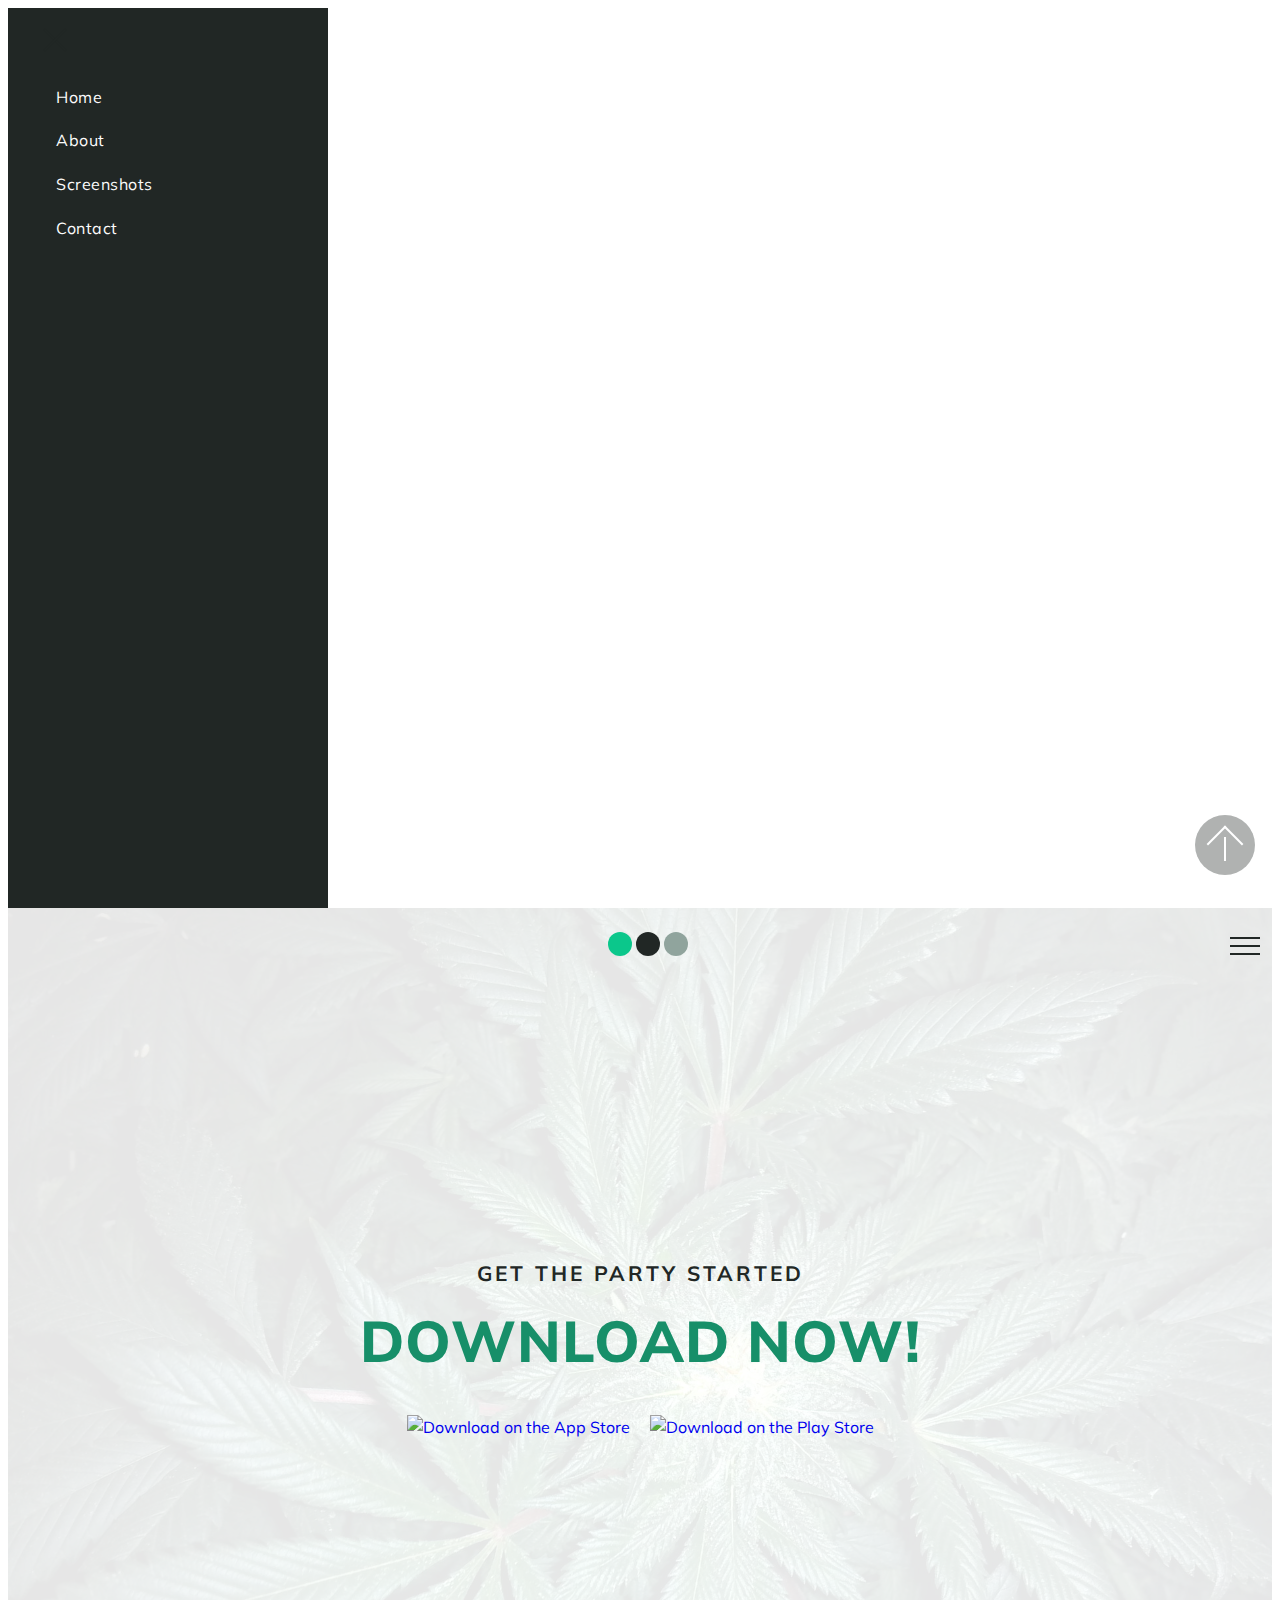
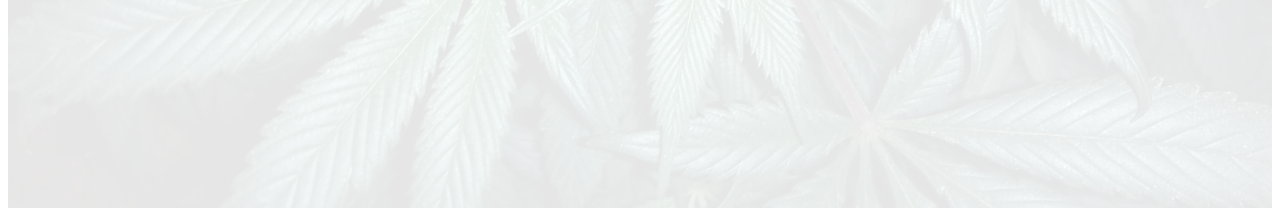
==== commit bb409f86: "Added HTAccess file" ====
--- a/download.html
+++ b/download.html
@@ -11,12 +11,12 @@
   
   <title>Download Joyleaf Now</title>
   
-<link rel="canonical" href="download.html">
+<link rel="canonical" href="download">
  <style amp-boilerplate>body{-webkit-animation:-amp-start 8s steps(1,end) 0s 1 normal both;-moz-animation:-amp-start 8s steps(1,end) 0s 1 normal both;-ms-animation:-amp-start 8s steps(1,end) 0s 1 normal both;animation:-amp-start 8s steps(1,end) 0s 1 normal both}@-webkit-keyframes -amp-start{from{visibility:hidden}to{visibility:visible}}@-moz-keyframes -amp-start{from{visibility:hidden}to{visibility:visible}}@-ms-keyframes -amp-start{from{visibility:hidden}to{visibility:visible}}@-o-keyframes -amp-start{from{visibility:hidden}to{visibility:visible}}@keyframes -amp-start{from{visibility:hidden}to{visibility:visible}}</style>
 <noscript><style amp-boilerplate>body{-webkit-animation:none;-moz-animation:none;-ms-animation:none;animation:none}</style></noscript>
 <link href="https://fonts.googleapis.com/css?family=Muli:200,200i,300,300i,400,400i,600,600i,700,700i,800,800i" rel="stylesheet">
  
- <style amp-custom>div, span, h1, h2, a, ul, li{font:inherit}*{box-sizing:border-box;outline:none}*:focus{outline:none}body{position:relative;font-style:normal;line-height:1.5;color:#000000}section{background-color:#ffffff;background-position:50% 50%;background-repeat:no-repeat;background-size:cover;overflow:hidden;padding:30px 0}section, .container{position:relative;word-wrap:break-word}h1, h2{margin:0;padding:0}li{letter-spacing:0.5px;line-height:1.7}ul{margin-bottom:0;margin-top:0}a{cursor:pointer}a, a:hover{text-decoration:none}h1, h2, .display-1, .display-4, .display-7{word-break:break-word;word-wrap:break-word}body{height:auto;min-height:100vh}.btn{text-align:center;position:relative;font-weight:600;font-style:normal;white-space:normal;word-break:break-word;overflow:hidden;z-index:1;margin-left:0.5rem;margin-right:0.5rem;border:1px solid}.gallery-img-wrap amp-img{height:100%}.mbr-white{color:#ffffff}.align-center{text-align:center}@media (max-width: 767px){.align-center{text-align:center}}.mbr-light{font-weight:300}.mbr-bold{font-weight:700}.mbr-section-btn{margin-left:-.8rem;margin-right:-.8rem;font-size:0}.btn .mbr-iconfont{cursor:pointer;margin-right:0.5rem}.mbr-fullscreen .mbr-overlay{min-height:100vh}.mbr-fullscreen{display:flex;display:-webkit-flex;display:-moz-flex;display:-ms-flex;display:-o-flex;align-items:center;-webkit-align-items:center;height:100vh;padding-top:3rem;padding-bottom:3rem}.mbr-overlay{bottom:0;left:0;position:absolute;right:0;top:0;z-index:0}.is-builder section.horizontal-menu .ampstart-btn{display:none}amp-img{width:100%}amp-img img{max-height:100%;max-width:100%}.is-builder amp-img > a + img[async], .is-builder amp-img > a + img[decoding="async"]{display:none}html:not(.is-builder) amp-img > a{position:absolute;top:0;bottom:0;left:0;right:0;z-index:1}.is-builder .temp-amp-sizer{position:absolute}.is-builder amp-youtube .temp-amp-sizer, .is-builder amp-vimeo .temp-amp-sizer{position:static}.is-builder section.horizontal-menu .ampstart-btn{display:none}.mobirise-spinner{position:absolute;top:50%;left:40%;margin-left:10%;-webkit-transform:translate3d(-50%,-50%,0);z-index:4}.mobirise-spinner em{width:24px;height:24px;border-radius:100%;display:inline-block;-webkit-animation:slide 1s infinite}.mobirise-spinner em:nth-child(1){-webkit-animation-delay:0.1s}.mobirise-spinner em:nth-child(2){-webkit-animation-delay:0.2s}.mobirise-spinner em:nth-child(3){-webkit-animation-delay:0.3s}@-moz-keyframes slide{}@-webkit-keyframes slide{}@-o-keyframes slide{}@keyframes slide{}.mobirise-loader .amp-active > div{display:none}.container{padding-right:1rem;padding-left:1rem;width:100%;margin-right:auto;margin-left:auto}@media (max-width: 767px){.container{max-width:540px}}@media (min-width: 768px){.container{max-width:720px}}@media (min-width: 992px){.container{max-width:960px}}@media (min-width: 1200px){.container{max-width:1140px}}.mbr-row{display:-webkit-box;display:-webkit-flex;display:-ms-flexbox;display:flex;-webkit-flex-wrap:wrap;-ms-flex-wrap:wrap;flex-wrap:wrap;margin-right:-1rem;margin-left:-1rem}@media (max-width: 767px){.mbr-col-sm-12{-ms-flex:0 0 100%;flex:0 0 100%;max-width:100%;padding-right:1rem;padding-left:1rem}}@media (min-width: 768px){.mbr-col-md-12{-ms-flex:0 0 100%;flex:0 0 100%;max-width:100%;padding-right:1rem;padding-left:1rem}}.mbr-pt-1{padding-top:.5rem}.mbr-pb-2{padding-bottom:1rem}.mbr-pb-4{padding-bottom:2rem}amp-img{height:100%;width:100%}amp-sidebar{background:transparent}#scrollToTopMarker{position:absolute;width:0px;height:0px;top:300px}#scrollToTopButton{position:fixed;bottom:25px;right:25px;opacity:.4;z-index:5000;font-size:32px;height:60px;width:60px;border:none;border-radius:3px;cursor:pointer}#scrollToTopButton:focus{outline:none}#scrollToTopButton a:before{content:'';position:absolute;height:40%;top:36%;width:2px;left:calc(50% - 1px)}#scrollToTopButton a:after{content:'';position:absolute;border-top:2px solid;border-right:2px solid;width:40%;height:40%;left:calc(30% - 1px);bottom:30%;transform:rotate(-45deg)}.is-builder #scrollToTopButton a:after{left:30%}@keyframes btnPlay{}.btn-play span.amp-iconfont{font-size:1.5rem;position:relative;z-index:1;cursor:pointer}body{font-family:Muli}.display-1{font-family:'Muli',sans-serif;font-size:3.6rem;line-height:1.2;letter-spacing:1px;font-weight:800}.display-4{font-family:'Muli',sans-serif;font-size:1rem;line-height:1.4}.display-7{font-family:'Muli',sans-serif;font-size:1.3rem;line-height:1.6}.display-4 .mbr-iconfont-btn{font-size:1rem;width:1rem}@media (max-width: 768px){.display-1{font-size:2.88rem;font-size:calc( 1.91rem + (3.6 - 1.91) * ((100vw - 20rem) / (48 - 20)));line-height:calc( 1.4 * (1.91rem + (3.6 - 1.91) * ((100vw - 20rem) / (48 - 20))))}.display-4{font-size:0.8rem;font-size:calc( 1rem + (1 - 1) * ((100vw - 20rem) / (48 - 20)));line-height:calc( 1.4 * (1rem + (1 - 1) * ((100vw - 20rem) / (48 - 20))))}.display-7{font-size:1.04rem;font-size:calc( 1.105rem + (1.3 - 1.105) * ((100vw - 20rem) / (48 - 20)));line-height:calc( 1.4 * (1.105rem + (1.3 - 1.105) * ((100vw - 20rem) / (48 - 20))))}}.btn{padding:14px 30px;border-radius:true}.btn-primary, .btn-primary:active{background-color:#0bc78b;border-color:#0bc78b;color:#ffffff}.btn-primary:hover, .btn-primary:focus{background-color:#089769;border-color:#089769;color:#ffffff}.btn-primary:disabled{color:#ffffff;background-color:#089769;border-color:#089769}.text-white{color:#fcfcfc}a[class*="text-"], .amp-iconfont{transition:0.2s ease-in-out}.amp-iconfont{color:#0bc78b}a.text-white:hover, a.text-white:focus{color:#e6e6e6}.mobirise-spinner em:nth-child(1){background:#0bc78b}.mobirise-spinner em:nth-child(2){background:#212725}.mobirise-spinner em:nth-child(3){background:#90a49d}#scrollToTopButton{background-color:#3a403e;border-radius:50%}#scrollToTopButton a:before{background:#ffffff}#scrollToTopButton a:after{border-top-color:#ffffff;border-right-color:#ffffff}.btn{border-radius:100px}.cid-rvtgPAVP23{padding:0}.cid-rvtgPAVP23 .navbar{z-index:100;display:flex;-webkit-flex-direction:row;-ms-flex-direction:row;flex-direction:row;width:100%;min-height:77px;transition:all .3s;background:transparent}.cid-rvtgPAVP23 .navbar .navbar-logo{margin-left:.8rem;margin-right:.8rem}.cid-rvtgPAVP23 .navbar .navbar-collapse{min-width:300px;display:flex;-webkit-justify-content:flex-end;justify-content:flex-end;z-index:1;-webkit-flex-basis:100%;flex-basis:100%;align-items:center}.cid-rvtgPAVP23 .navbar.collapsed button.navbar-toggler{display:block}.cid-rvtgPAVP23 .navbar.collapsed .navbar-collapse{display:none;position:absolute;top:0;right:0;min-height:100vh;background:#212725;padding:1.5rem 2rem 1rem 2rem}.cid-rvtgPAVP23 .navbar.collapsed .navbar-brand{-webkit-flex-shrink:initial;flex-shrink:initial;word-break:break-word}@media (max-width: 991px){.cid-rvtgPAVP23 .navbar .navbar-collapse{display:none;width:100%;position:absolute;top:0;right:0;min-height:100vh;background:#212725;padding:1rem 2rem 1rem 2rem}.cid-rvtgPAVP23 .navbar .navbar-brand{-ms-flex-negative:initial;flex-shrink:initial;word-break:break-word}}.cid-rvtgPAVP23 .navbar-brand{display:flex;-ms-flex-negative:0;flex-shrink:0;-webkit-box-align:center;-ms-flex-align:center;align-items:center;margin-right:0;padding:0;-webkit-transition:all .3s;-o-transition:all .3s;transition:all .3s;word-break:break-word;z-index:1}.cid-rvtgPAVP23 .navbar-brand .navbar-logo a{outline:none}.cid-rvtgPAVP23 .nav-item:focus, .cid-rvtgPAVP23 .nav-link:focus{outline:none}.cid-rvtgPAVP23 .navbar-nav{list-style-type:none;display:flex;-webkit-flex-direction:row;-ms-flex-direction:row;flex-direction:row;padding-left:0}.cid-rvtgPAVP23 .navbar-nav .nav-item{width:100%}.cid-rvtgPAVP23 .navbar-nav .nav-item .nav-link{width:100%;margin:.667em 1em;font-weight:normal}@media (max-width: 991px){.cid-rvtgPAVP23 ul.navbar-nav{-webkit-box-orient:vertical;-webkit-box-direction:normal;-ms-flex-direction:column;flex-direction:column}.cid-rvtgPAVP23 ul.navbar-nav li{margin:auto}}.cid-rvtgPAVP23 ul.navbar-nav{-webkit-box-orient:vertical;-webkit-box-direction:normal;-ms-flex-direction:column;flex-direction:column;padding-top:1rem;padding-bottom:1rem}.cid-rvtgPAVP23 ul.navbar-nav li{margin:auto}.cid-rvtgPAVP23 ul.navbar-nav{-ms-flex-wrap:wrap;flex-wrap:wrap}.cid-rvtgPAVP23 button.navbar-toggler{display:none;outline:none;width:31px;height:20px;cursor:pointer;-webkit-transition:all .2s;-o-transition:all .2s;transition:all .2s;position:relative;align-self:center}.cid-rvtgPAVP23 button.navbar-toggler .hamburger span{position:absolute;right:0;width:30px;height:2px;border-right:5px;background-color:#0bc78b}.cid-rvtgPAVP23 button.navbar-toggler .hamburger span:nth-child(1){top:0;transition:all .2s}.cid-rvtgPAVP23 button.navbar-toggler .hamburger span:nth-child(2){top:8px;transition:all .15s}.cid-rvtgPAVP23 button.navbar-toggler .hamburger span:nth-child(3){top:8px;transition:all .15s}.cid-rvtgPAVP23 button.navbar-toggler .hamburger span:nth-child(4){top:16px;transition:all .2s}.cid-rvtgPAVP23 .navbar-dropdown{padding:.5rem 1rem;position:fixed}.cid-rvtgPAVP23 a.nav-link{display:flex;-webkit-align-items:center;align-items:center;-webkit-justify-content:space-between;justify-content:space-between}.cid-rvtgPAVP23 .ampstart-btn{display:flex;-webkit-align-self:center;align-self:center}.cid-rvtgPAVP23 .ampstart-btn.hamburger{position:absolute;right:20px;margin-left:auto;width:30px;height:20px;background:none;border:none;cursor:pointer;z-index:1000}.cid-rvtgPAVP23 .ampstart-btn.hamburger.sticky-but{position:fixed}.cid-rvtgPAVP23 .ampstart-btn.hamburger:focus{outline:none}.cid-rvtgPAVP23 .ampstart-btn.hamburger span{position:absolute;right:0;width:30px;height:2px;border-right:5px;background-color:#0bc78b}.cid-rvtgPAVP23 .ampstart-btn.hamburger span:nth-child(1){top:0;transition:all .2s}.cid-rvtgPAVP23 .ampstart-btn.hamburger span:nth-child(2){top:8px;transition:all .15s}.cid-rvtgPAVP23 .ampstart-btn.hamburger span:nth-child(3){top:8px;transition:all .15s}.cid-rvtgPAVP23 .ampstart-btn.hamburger span:nth-child(4){top:16px;transition:all .2s}.cid-rvtgPAVP23 amp-sidebar{min-width:260px;z-index:1050;background-color:#f1f1f7}.cid-rvtgPAVP23 amp-sidebar.open:after{content:'';position:absolute;top:0;left:0;bottom:0;right:0;background-color:red}.cid-rvtgPAVP23 .builder-sidebar{min-width:300px;background-color:#212725;position:relative;min-height:100vh;z-index:1030;padding:1rem 2rem;max-width:20rem}.cid-rvtgPAVP23 .close-sidebar{width:30px;height:30px;position:relative;cursor:pointer;background-color:transparent;border:none}.cid-rvtgPAVP23 .close-sidebar:focus{outline:2px auto #0bc78b}.cid-rvtgPAVP23 .close-sidebar span{position:absolute;left:0;width:30px;height:2px;border-right:5px;background-color:#0bc78b}.cid-rvtgPAVP23 .close-sidebar span:nth-child(1){transform:rotate(45deg)}.cid-rvtgPAVP23 .close-sidebar span:nth-child(2){transform:rotate(-45deg)}.cid-rvtgPAVP23 amp-img{width:45px;display:flex;-webkit-align-items:center;align-items:center;height:auto}.cid-rvtgPAVP23 amp-img img{object-fit:contain}@media (max-width: 768px){.cid-rvtgPAVP23 amp-img{max-width:55px}}.cid-rvtgPAVP23 .social .iconfont-wrapper .amp-iconfont{color:#7567f8;font-size:1.5rem}.cid-rvsNQyjuDx{background-image:url("assets/images/mbr-1920x1440.jpg")}.cid-rvsNQyjuDx .mbr-overlay{background:#ffffff;opacity:0.9}@media (max-width: 767px){.cid-rvsNQyjuDx .title-block{padding-left:0;padding-right:0}}.cid-rvsNQyjuDx .title-block h2{letter-spacing:3px}.cid-rvsNQyjuDx .btn-custom{display:inline-block}.cid-rvsNQyjuDx .btn-custom .btn{margin-left:1rem;margin-right:1rem}@media (max-width: 767px){.cid-rvsNQyjuDx .title-block h2{padding-left:0.5rem;padding-right:0.5rem}.cid-rvsNQyjuDx .btn-1{margin:50px 0 30px}}.cid-rvsNQyjuDx H1{color:#3a403e}.cid-rvsNQyjuDx H2{color:#757c79}[class*="-iconfont"]{display:inline-flex}</style>
+ <style amp-custom>div, span, h1, h2, a, ul, li{font:inherit}*{box-sizing:border-box;outline:none}*:focus{outline:none}body{position:relative;font-style:normal;line-height:1.5;color:#000000}section{background-color:#ffffff;background-position:50% 50%;background-repeat:no-repeat;background-size:cover;overflow:hidden;padding:30px 0}section, .container{position:relative;word-wrap:break-word}h1, h2{margin:0;padding:0}li{letter-spacing:0.5px;line-height:1.7}ul{margin-bottom:0;margin-top:0}a{cursor:pointer}a, a:hover{text-decoration:none}h1, h2, .display-1, .display-4, .display-7{word-break:break-word;word-wrap:break-word}strong{font-weight:bold}body{height:auto;min-height:100vh}.gallery-img-wrap amp-img{height:100%}.mbr-white{color:#ffffff}.align-center{text-align:center}@media (max-width: 767px){.align-center{text-align:center}}.mbr-light{font-weight:300}.mbr-bold{font-weight:700}.mbr-fullscreen .mbr-overlay{min-height:100vh}.mbr-fullscreen{display:flex;display:-webkit-flex;display:-moz-flex;display:-ms-flex;display:-o-flex;align-items:center;-webkit-align-items:center;height:100vh;padding-top:3rem;padding-bottom:3rem}.mbr-overlay{bottom:0;left:0;position:absolute;right:0;top:0;z-index:0}.is-builder section.horizontal-menu .ampstart-btn{display:none}amp-img{width:100%}amp-img img{max-height:100%;max-width:100%}.is-builder amp-img > a + img[async], .is-builder amp-img > a + img[decoding="async"]{display:none}html:not(.is-builder) amp-img > a{position:absolute;top:0;bottom:0;left:0;right:0;z-index:1}.is-builder .temp-amp-sizer{position:absolute}.is-builder amp-youtube .temp-amp-sizer, .is-builder amp-vimeo .temp-amp-sizer{position:static}.is-builder section.horizontal-menu .ampstart-btn{display:none}.mobirise-spinner{position:absolute;top:50%;left:40%;margin-left:10%;-webkit-transform:translate3d(-50%,-50%,0);z-index:4}.mobirise-spinner em{width:24px;height:24px;border-radius:100%;display:inline-block;-webkit-animation:slide 1s infinite}.mobirise-spinner em:nth-child(1){-webkit-animation-delay:0.1s}.mobirise-spinner em:nth-child(2){-webkit-animation-delay:0.2s}.mobirise-spinner em:nth-child(3){-webkit-animation-delay:0.3s}@-moz-keyframes slide{}@-webkit-keyframes slide{}@-o-keyframes slide{}@keyframes slide{}.mobirise-loader .amp-active > div{display:none}.container{padding-right:1rem;padding-left:1rem;width:100%;margin-right:auto;margin-left:auto}@media (max-width: 767px){.container{max-width:540px}}@media (min-width: 768px){.container{max-width:720px}}@media (min-width: 992px){.container{max-width:960px}}@media (min-width: 1200px){.container{max-width:1140px}}.mbr-row{display:-webkit-box;display:-webkit-flex;display:-ms-flexbox;display:flex;-webkit-flex-wrap:wrap;-ms-flex-wrap:wrap;flex-wrap:wrap;margin-right:-1rem;margin-left:-1rem}@media (max-width: 767px){.mbr-col-sm-12{-ms-flex:0 0 100%;flex:0 0 100%;max-width:100%;padding-right:1rem;padding-left:1rem}}@media (min-width: 768px){.mbr-col-md-12{-ms-flex:0 0 100%;flex:0 0 100%;max-width:100%;padding-right:1rem;padding-left:1rem}}.mbr-pt-1{padding-top:.5rem}.mbr-pb-2{padding-bottom:1rem}.mbr-pb-4{padding-bottom:2rem}amp-img, img{height:100%;width:100%}amp-sidebar{background:transparent}#scrollToTopMarker{position:absolute;width:0px;height:0px;top:300px}#scrollToTopButton{position:fixed;bottom:25px;right:25px;opacity:.4;z-index:5000;font-size:32px;height:60px;width:60px;border:none;border-radius:3px;cursor:pointer}#scrollToTopButton:focus{outline:none}#scrollToTopButton a:before{content:'';position:absolute;height:40%;top:36%;width:2px;left:calc(50% - 1px)}#scrollToTopButton a:after{content:'';position:absolute;border-top:2px solid;border-right:2px solid;width:40%;height:40%;left:calc(30% - 1px);bottom:30%;transform:rotate(-45deg)}.is-builder #scrollToTopButton a:after{left:30%}@keyframes btnPlay{}.btn-play span.amp-iconfont{font-size:1.5rem;position:relative;z-index:1;cursor:pointer}body{font-family:Muli}.display-1{font-family:'Muli',sans-serif;font-size:3.6rem;line-height:1.2;letter-spacing:1px;font-weight:800}.display-4{font-family:'Muli',sans-serif;font-size:1rem;line-height:1.4}.display-7{font-family:'Muli',sans-serif;font-size:1.3rem;line-height:1.6}@media (max-width: 768px){.display-1{font-size:2.88rem;font-size:calc( 1.91rem + (3.6 - 1.91) * ((100vw - 20rem) / (48 - 20)));line-height:calc( 1.4 * (1.91rem + (3.6 - 1.91) * ((100vw - 20rem) / (48 - 20))))}.display-4{font-size:0.8rem;font-size:calc( 1rem + (1 - 1) * ((100vw - 20rem) / (48 - 20)));line-height:calc( 1.4 * (1rem + (1 - 1) * ((100vw - 20rem) / (48 - 20))))}.display-7{font-size:1.04rem;font-size:calc( 1.105rem + (1.3 - 1.105) * ((100vw - 20rem) / (48 - 20)));line-height:calc( 1.4 * (1.105rem + (1.3 - 1.105) * ((100vw - 20rem) / (48 - 20))))}}.text-white{color:#fcfcfc}a[class*="text-"], .amp-iconfont{transition:0.2s ease-in-out}.amp-iconfont{color:#0bc78b}a.text-white:hover, a.text-white:focus{color:#e6e6e6}.mobirise-spinner em:nth-child(1){background:#0bc78b}.mobirise-spinner em:nth-child(2){background:#212725}.mobirise-spinner em:nth-child(3){background:#90a49d}#scrollToTopButton{background-color:#3a403e;border-radius:50%}#scrollToTopButton a:before{background:#ffffff}#scrollToTopButton a:after{border-top-color:#ffffff;border-right-color:#ffffff}.cid-rvtgPAVP23{padding:0}.cid-rvtgPAVP23 .navbar{z-index:100;display:flex;-webkit-flex-direction:row;-ms-flex-direction:row;flex-direction:row;width:100%;min-height:77px;transition:all .3s;background:transparent}.cid-rvtgPAVP23 .navbar .navbar-logo{margin-left:.8rem;margin-right:.8rem}.cid-rvtgPAVP23 .navbar .navbar-collapse{min-width:300px;display:flex;-webkit-justify-content:flex-end;justify-content:flex-end;z-index:1;-webkit-flex-basis:100%;flex-basis:100%;align-items:center}.cid-rvtgPAVP23 .navbar.collapsed button.navbar-toggler{display:block}.cid-rvtgPAVP23 .navbar.collapsed .navbar-collapse{display:none;position:absolute;top:0;right:0;min-height:100vh;background:#212725;padding:1.5rem 2rem 1rem 2rem}.cid-rvtgPAVP23 .navbar.collapsed .navbar-brand{-webkit-flex-shrink:initial;flex-shrink:initial;word-break:break-word}@media (max-width: 991px){.cid-rvtgPAVP23 .navbar .navbar-collapse{display:none;width:100%;position:absolute;top:0;right:0;min-height:100vh;background:#212725;padding:1rem 2rem 1rem 2rem}.cid-rvtgPAVP23 .navbar .navbar-brand{-ms-flex-negative:initial;flex-shrink:initial;word-break:break-word}}.cid-rvtgPAVP23 .navbar-brand{display:flex;-ms-flex-negative:0;flex-shrink:0;-webkit-box-align:center;-ms-flex-align:center;align-items:center;margin-right:0;padding:0;-webkit-transition:all .3s;-o-transition:all .3s;transition:all .3s;word-break:break-word;z-index:1}.cid-rvtgPAVP23 .navbar-brand .navbar-logo a{outline:none}.cid-rvtgPAVP23 .nav-item:focus, .cid-rvtgPAVP23 .nav-link:focus{outline:none}.cid-rvtgPAVP23 .navbar-nav{list-style-type:none;display:flex;-webkit-flex-direction:row;-ms-flex-direction:row;flex-direction:row;padding-left:0}.cid-rvtgPAVP23 .navbar-nav .nav-item{width:100%}.cid-rvtgPAVP23 .navbar-nav .nav-item .nav-link{width:100%;margin:.667em 1em;font-weight:normal}@media (max-width: 991px){.cid-rvtgPAVP23 ul.navbar-nav{-webkit-box-orient:vertical;-webkit-box-direction:normal;-ms-flex-direction:column;flex-direction:column}.cid-rvtgPAVP23 ul.navbar-nav li{margin:auto}}.cid-rvtgPAVP23 ul.navbar-nav{-webkit-box-orient:vertical;-webkit-box-direction:normal;-ms-flex-direction:column;flex-direction:column;padding-top:1rem;padding-bottom:1rem}.cid-rvtgPAVP23 ul.navbar-nav li{margin:auto}.cid-rvtgPAVP23 ul.navbar-nav{-ms-flex-wrap:wrap;flex-wrap:wrap}.cid-rvtgPAVP23 button.navbar-toggler{display:none;outline:none;width:31px;height:20px;cursor:pointer;-webkit-transition:all .2s;-o-transition:all .2s;transition:all .2s;position:relative;align-self:center}.cid-rvtgPAVP23 button.navbar-toggler .hamburger span{position:absolute;right:0;width:30px;height:2px;border-right:5px;background-color:#212725}.cid-rvtgPAVP23 button.navbar-toggler .hamburger span:nth-child(1){top:0;transition:all .2s}.cid-rvtgPAVP23 button.navbar-toggler .hamburger span:nth-child(2){top:8px;transition:all .15s}.cid-rvtgPAVP23 button.navbar-toggler .hamburger span:nth-child(3){top:8px;transition:all .15s}.cid-rvtgPAVP23 button.navbar-toggler .hamburger span:nth-child(4){top:16px;transition:all .2s}.cid-rvtgPAVP23 .navbar-dropdown{padding:.5rem 1rem;position:fixed}.cid-rvtgPAVP23 a.nav-link{display:flex;-webkit-align-items:center;align-items:center;-webkit-justify-content:space-between;justify-content:space-between}.cid-rvtgPAVP23 .ampstart-btn{display:flex;-webkit-align-self:center;align-self:center}.cid-rvtgPAVP23 .ampstart-btn.hamburger{position:absolute;right:20px;margin-left:auto;width:30px;height:20px;background:none;border:none;cursor:pointer;z-index:1000}.cid-rvtgPAVP23 .ampstart-btn.hamburger.sticky-but{position:fixed}.cid-rvtgPAVP23 .ampstart-btn.hamburger:focus{outline:none}.cid-rvtgPAVP23 .ampstart-btn.hamburger span{position:absolute;right:0;width:30px;height:2px;border-right:5px;background-color:#212725}.cid-rvtgPAVP23 .ampstart-btn.hamburger span:nth-child(1){top:0;transition:all .2s}.cid-rvtgPAVP23 .ampstart-btn.hamburger span:nth-child(2){top:8px;transition:all .15s}.cid-rvtgPAVP23 .ampstart-btn.hamburger span:nth-child(3){top:8px;transition:all .15s}.cid-rvtgPAVP23 .ampstart-btn.hamburger span:nth-child(4){top:16px;transition:all .2s}.cid-rvtgPAVP23 amp-sidebar{min-width:260px;z-index:1050;background-color:#f1f1f7}.cid-rvtgPAVP23 amp-sidebar.open:after{content:'';position:absolute;top:0;left:0;bottom:0;right:0;background-color:red}.cid-rvtgPAVP23 .builder-sidebar{min-width:300px;background-color:#212725;position:relative;min-height:100vh;z-index:1030;padding:1rem 2rem;max-width:20rem}.cid-rvtgPAVP23 .close-sidebar{width:30px;height:30px;position:relative;cursor:pointer;background-color:transparent;border:none}.cid-rvtgPAVP23 .close-sidebar:focus{outline:2px auto #0bc78b}.cid-rvtgPAVP23 .close-sidebar span{position:absolute;left:0;width:30px;height:2px;border-right:5px;background-color:#212725}.cid-rvtgPAVP23 .close-sidebar span:nth-child(1){transform:rotate(45deg)}.cid-rvtgPAVP23 .close-sidebar span:nth-child(2){transform:rotate(-45deg)}.cid-rvtgPAVP23 amp-img{width:45px;display:flex;-webkit-align-items:center;align-items:center;height:auto}.cid-rvtgPAVP23 amp-img img{object-fit:contain}@media (max-width: 768px){.cid-rvtgPAVP23 amp-img{max-width:55px}}.cid-rvtgPAVP23 .social .iconfont-wrapper .amp-iconfont{color:#7567f8;font-size:1.5rem}.cid-rvsNQyjuDx{background-image:url("assets/images/mbr-1920x1440.jpg")}.cid-rvsNQyjuDx .mbr-overlay{background:#ffffff;opacity:0.9}@media (max-width: 767px){.cid-rvsNQyjuDx .title-block{padding-left:0;padding-right:0}}.cid-rvsNQyjuDx .title-block h2{letter-spacing:3px}@media (max-width: 767px){.cid-rvsNQyjuDx .title-block h2{padding-left:0.5rem;padding-right:0.5rem}}.cid-rvsNQyjuDx H1{color:#178f69}.cid-rvsNQyjuDx H2{color:#212725}.cid-rvsNQyjuDx .row{display:flex;justify-content:center}.cid-rvsNQyjuDx .column{margin-left:10px;margin-right:10px;margin-bottom:20px}</style>
  
   <script async  src="https://cdn.ampproject.org/v0.js"></script>
   <script async custom-element="amp-animation" src="https://cdn.ampproject.org/v0/amp-animation-0.1.js"></script>
@@ -38,17 +38,17 @@
 			
 			<!-- List -->
 			<ul class="navbar-nav nav-dropdown nav-right" data-app-modern-menu="true"><li class="nav-item">
-					<a class="nav-link link text-white display-4" href="index.html">
+					<a class="nav-link link text-white display-4" href="./">
 						Home</a>
-				</li><li class="nav-item"><a class="nav-link link text-white display-4" href="index.html#features4-4">
+				</li><li class="nav-item"><a class="nav-link link text-white display-4" href="./#about">
 						About</a></li>
 				
 				<li class="nav-item">
-					<a class="nav-link link text-white display-4" href="index.html#gallery1-m">
+					<a class="nav-link link text-white display-4" href="./#screenshots">
 						Screenshots</a>
 				</li>
 				<li class="nav-item">
-					<a class="nav-link link text-white display-4" href="index.html#contacts3-6">
+					<a class="nav-link link text-white display-4" href="./#contact">
 						Contact
 					</a>
 				</li></ul>
@@ -75,7 +75,7 @@
                                     <em></em>
                                     <em></em>
                                 </div></div>
-					<a href="index.html"></a>
+					<a href="./"></a>
 				</amp-img>
 			</span>
 			<!-- Brand -->
@@ -86,17 +86,17 @@
 			
 			<!-- List -->
 			<ul class="navbar-nav nav-dropdown nav-right" data-app-modern-menu="true"><li class="nav-item">
-					<a class="nav-link link text-white display-4" href="index.html">
+					<a class="nav-link link text-white display-4" href="./">
 						Home</a>
-				</li><li class="nav-item"><a class="nav-link link text-white display-4" href="index.html#features4-4">
+				</li><li class="nav-item"><a class="nav-link link text-white display-4" href="./#about">
 						About</a></li>
 				
 				<li class="nav-item">
-					<a class="nav-link link text-white display-4" href="index.html#gallery1-m">
+					<a class="nav-link link text-white display-4" href="./#screenshots">
 						Screenshots</a>
 				</li>
 				<li class="nav-item">
-					<a class="nav-link link text-white display-4" href="index.html#contacts3-6">
+					<a class="nav-link link text-white display-4" href="./#contact">
 						Contact
 					</a>
 				</li></ul>
@@ -128,10 +128,16 @@
         <div class="mbr-row align-center">
             <!-- Titles -->
             <div class="title-block mbr-col-sm-12 mbr-col-md-12 mbr-white align-center">
-                <h2 class="mbr-white mbr-fonts-style mbr-light display-7 mbr-pb-2">GET THE PARTY STARTED</h2>
+                <h2 class="mbr-white mbr-fonts-style mbr-light display-7 mbr-pb-2"><strong>GET THE PARTY STARTED</strong></h2>
                 <h1 class="mbr-white mbr-fonts-style mbr-pb-4 mbr-bold display-1">DOWNLOAD NOW!</h1>
-                <div class="mbr-section-btn mbr-pt-1 btn-custom btn-1 align-center"><a class="btn btn-primary display-4" href="#"><span class="fa fa-apple mbr-iconfont mbr-iconfont-btn"><svg width="100%" height="100%" viewBox="0 0 1792 1792" xmlns="http://www.w3.org/2000/svg" fill="currentColor"><path d="M1585 1215q-39 125-123 250-129 196-257 196-49 0-140-32-86-32-151-32-61 0-142 33-81 34-132 34-152 0-301-259-147-261-147-503 0-228 113-374 113-144 284-144 72 0 177 30 104 30 138 30 45 0 143-34 102-34 173-34 119 0 213 65 52 36 104 100-79 67-114 118-65 94-65 207 0 124 69 223t158 126zm-376-1173q0 61-29 136-30 75-93 138-54 54-108 72-37 11-104 17 3-149 78-257 74-107 250-148 1 3 2.5 11t2.5 11q0 4 .5 10t.5 10z"></path></svg></span>App Store</a></div>
-                <div class="mbr-section-btn mbr-pt-1 btn-custom align-center"><a class="btn btn-primary display-4" href="#"><span class="fa fa-android mbr-iconfont mbr-iconfont-btn"><svg width="100%" height="100%" viewBox="0 0 1792 1792" xmlns="http://www.w3.org/2000/svg" fill="currentColor"><path d="M685 483q16 0 27.5-11.5t11.5-27.5-11.5-27.5-27.5-11.5-27 11.5-11 27.5 11 27.5 27 11.5zm422 0q16 0 27-11.5t11-27.5-11-27.5-27-11.5-27.5 11.5-11.5 27.5 11.5 27.5 27.5 11.5zm-812 184q42 0 72 30t30 72v430q0 43-29.5 73t-72.5 30-73-30-30-73v-430q0-42 30-72t73-30zm1060 19v666q0 46-32 78t-77 32h-75v227q0 43-30 73t-73 30-73-30-30-73v-227h-138v227q0 43-30 73t-73 30q-42 0-72-30t-30-73l-1-227h-74q-46 0-78-32t-32-78v-666h918zm-232-405q107 55 171 153.5t64 215.5h-925q0-117 64-215.5t172-153.5l-71-131q-7-13 5-20 13-6 20 6l72 132q95-42 201-42t201 42l72-132q7-12 20-6 12 7 5 20zm477 488v430q0 43-30 73t-73 30q-42 0-72-30t-30-73v-430q0-43 30-72.5t72-29.5q43 0 73 29.5t30 72.5z"></path></svg></span>Play Store</a></div>
+                <div class="row">
+                    <div class="column">
+                        <div class="mbr-pt-1 align-center"><a href="https://www.apple.com/ca/ios/app-store/" target="_blank" class=""><img src="assets/images/app-store.svg" alt="Download on the App Store" style="width: auto; height: 60px;"></a></div>
+                    </div>
+                    <div class="column">
+                        <div class="mbr-pt-1 align-center"><a href="https://play.google.com/store?hl=en" target="_blank" class=""><img src="assets/images/play-store.svg" alt="Download on the Play Store" style="width: auto; height: 60px;"></a></div>
+                    </div>
+                </div>
             </div>
         </div>
     </div>
